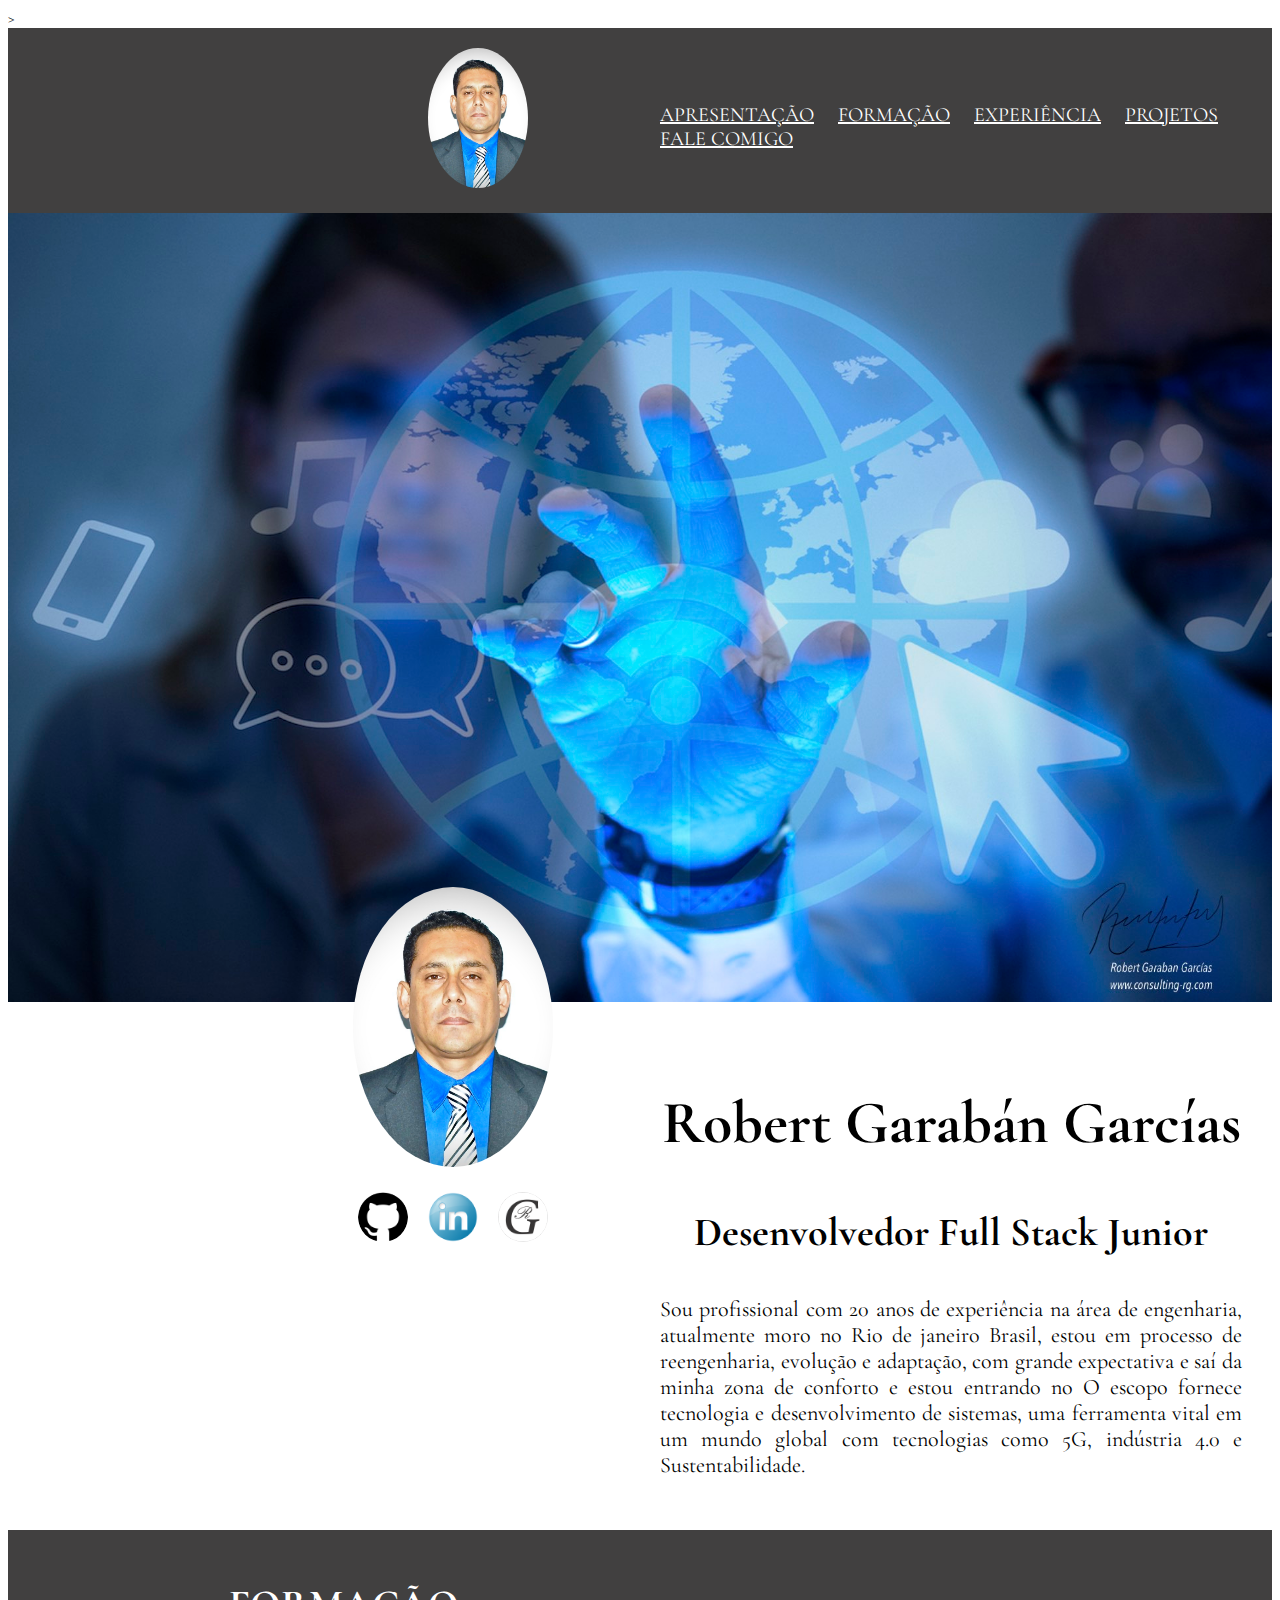
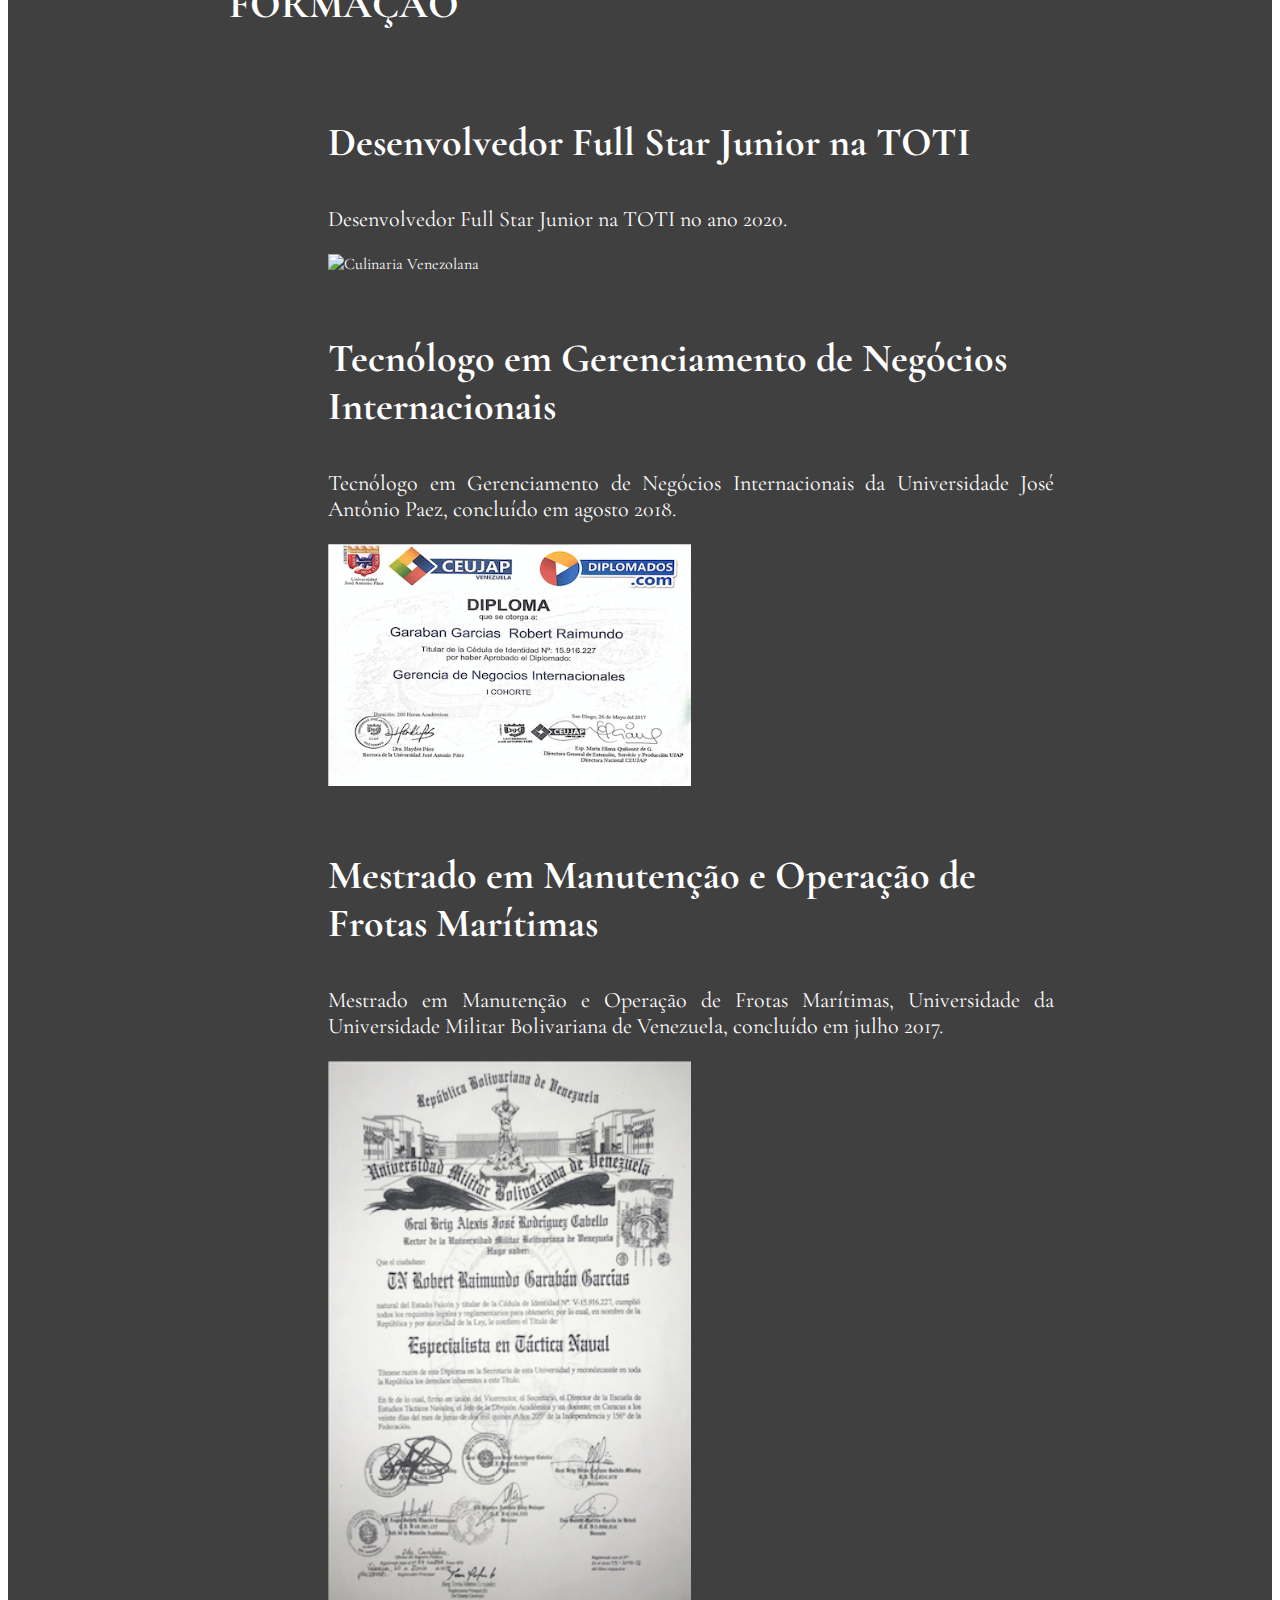
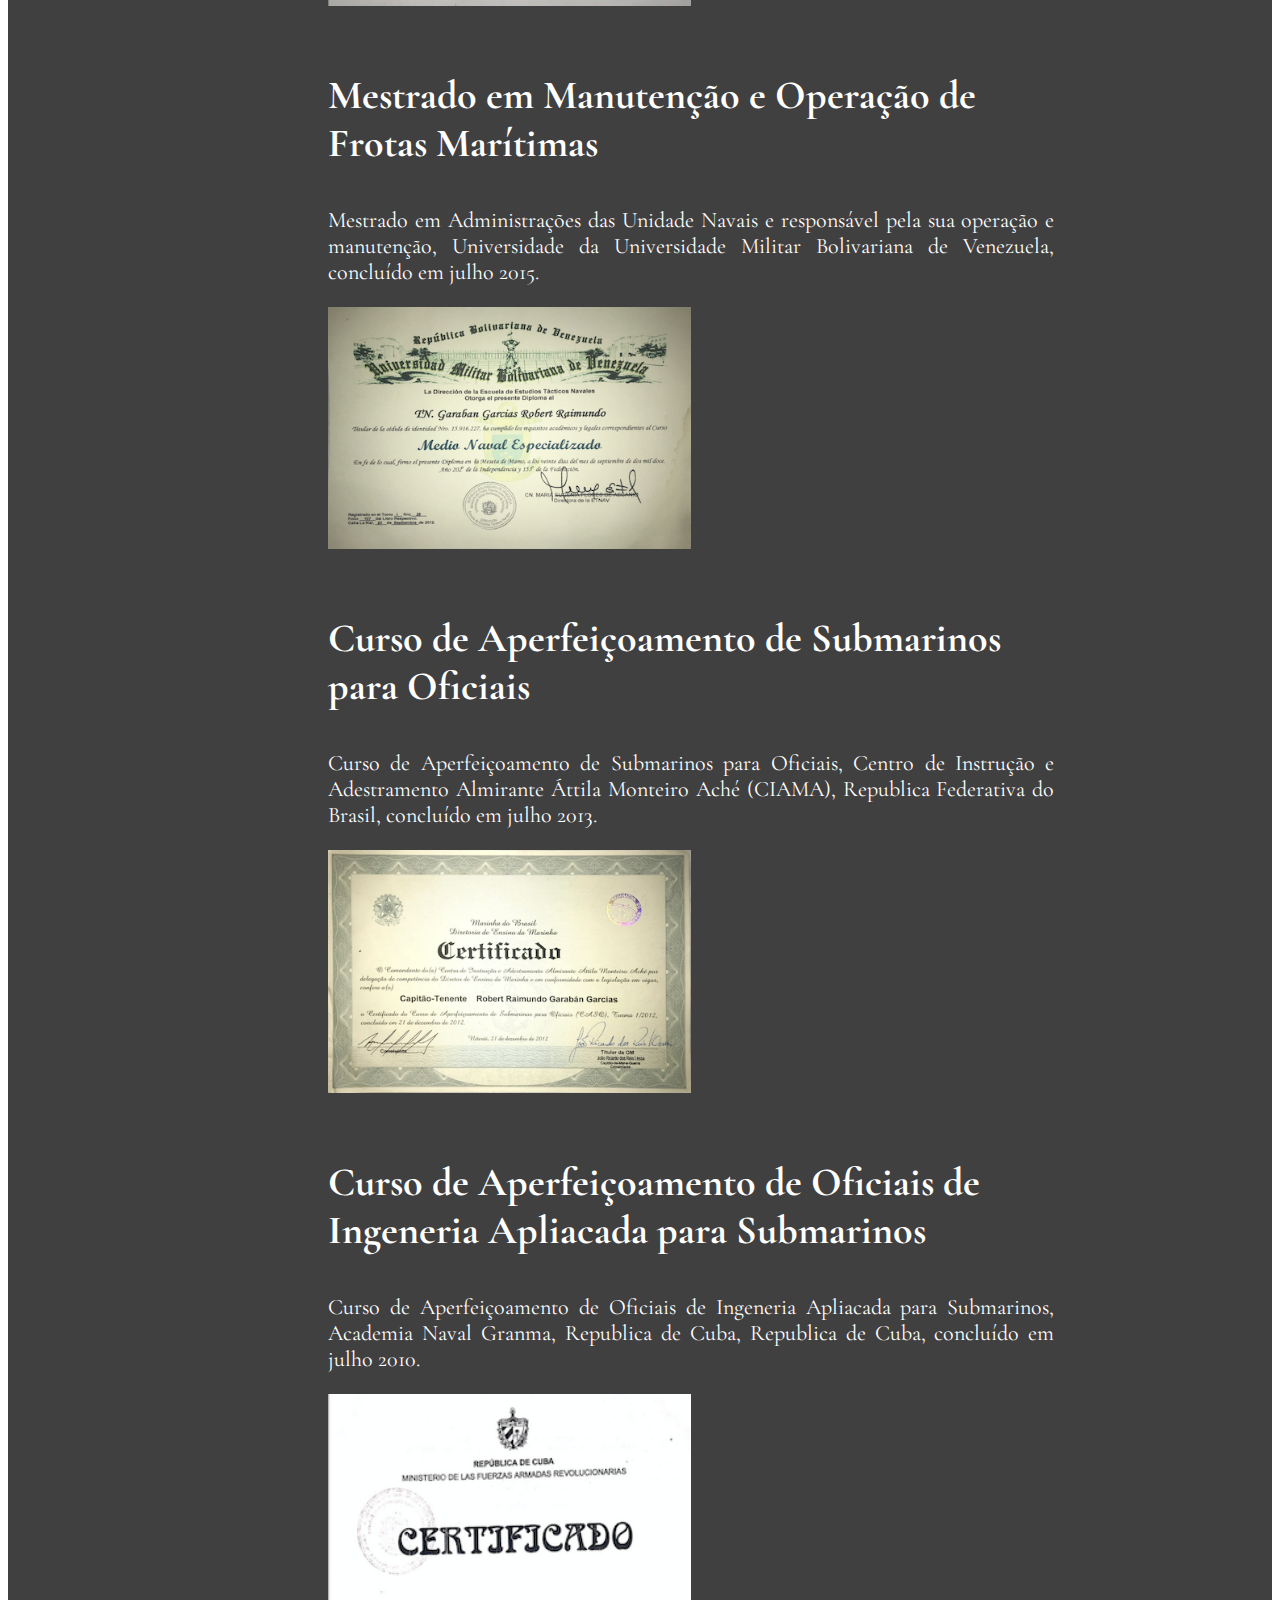
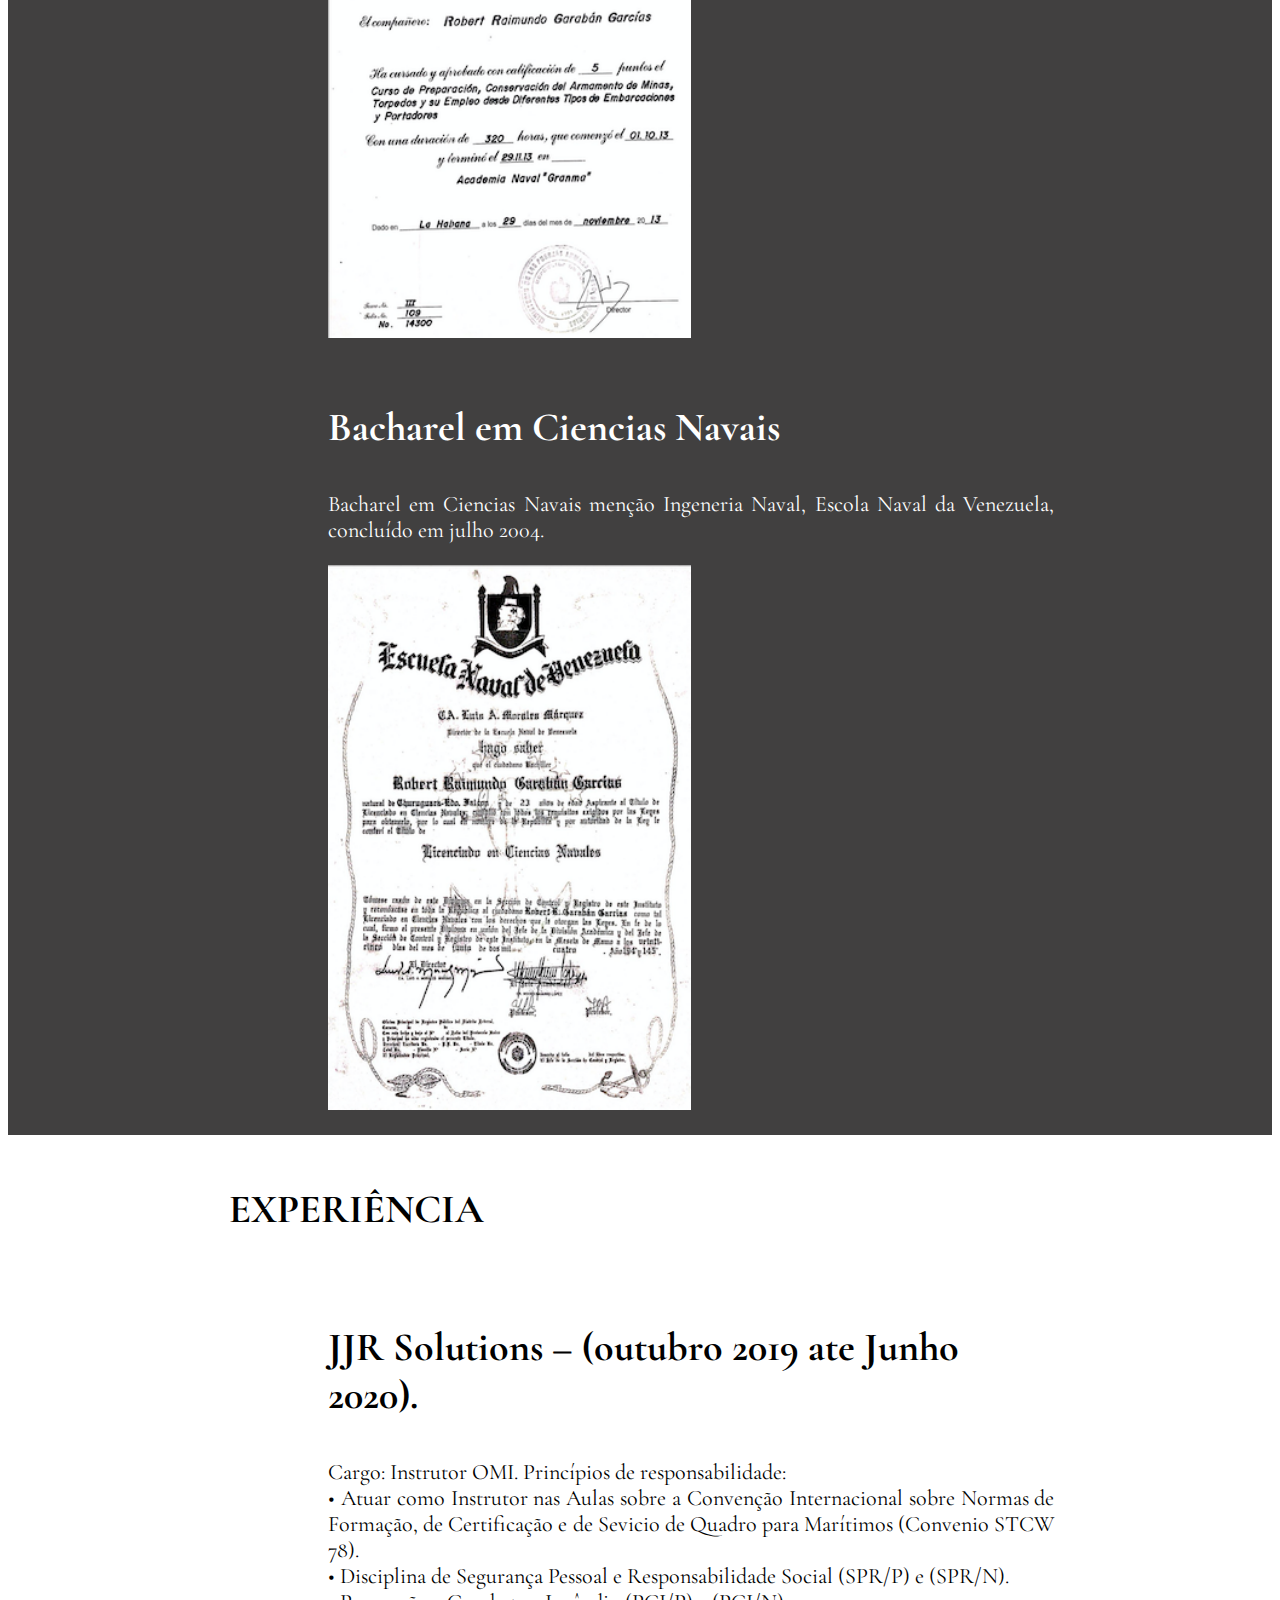
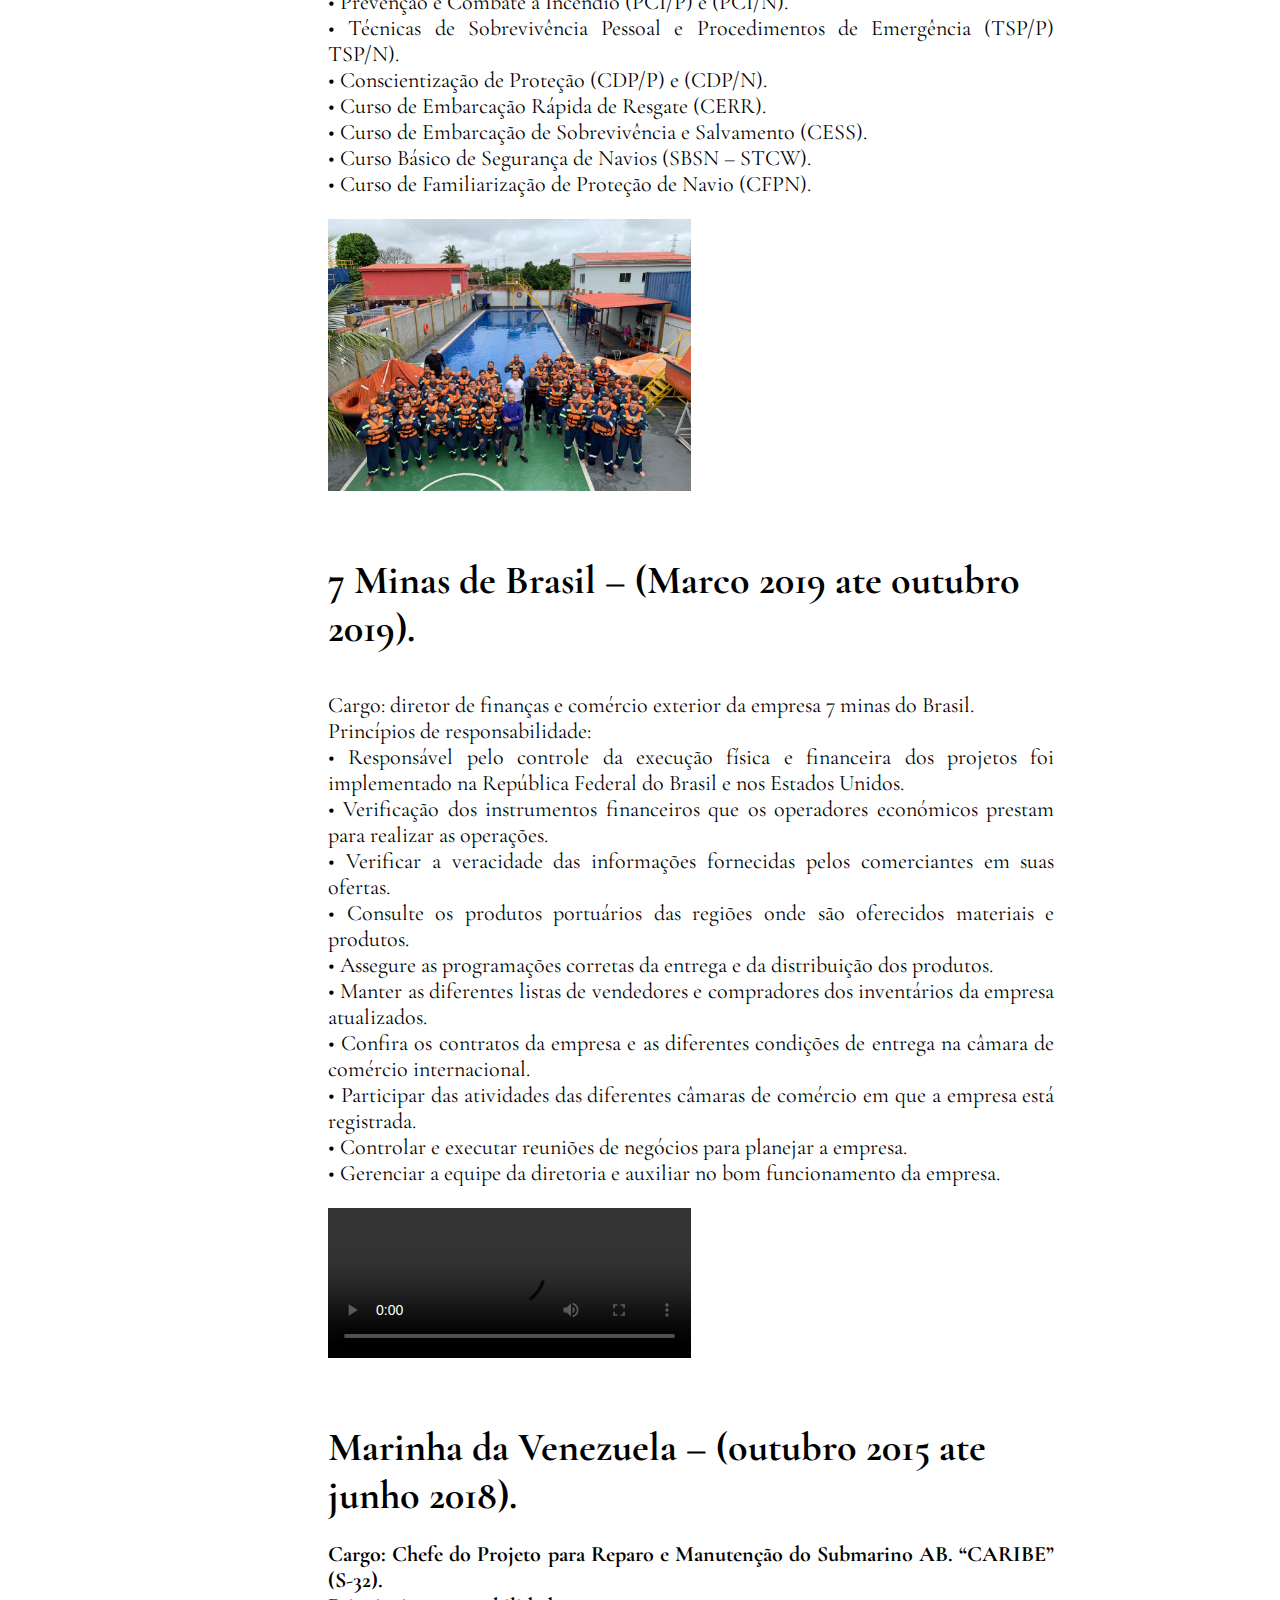
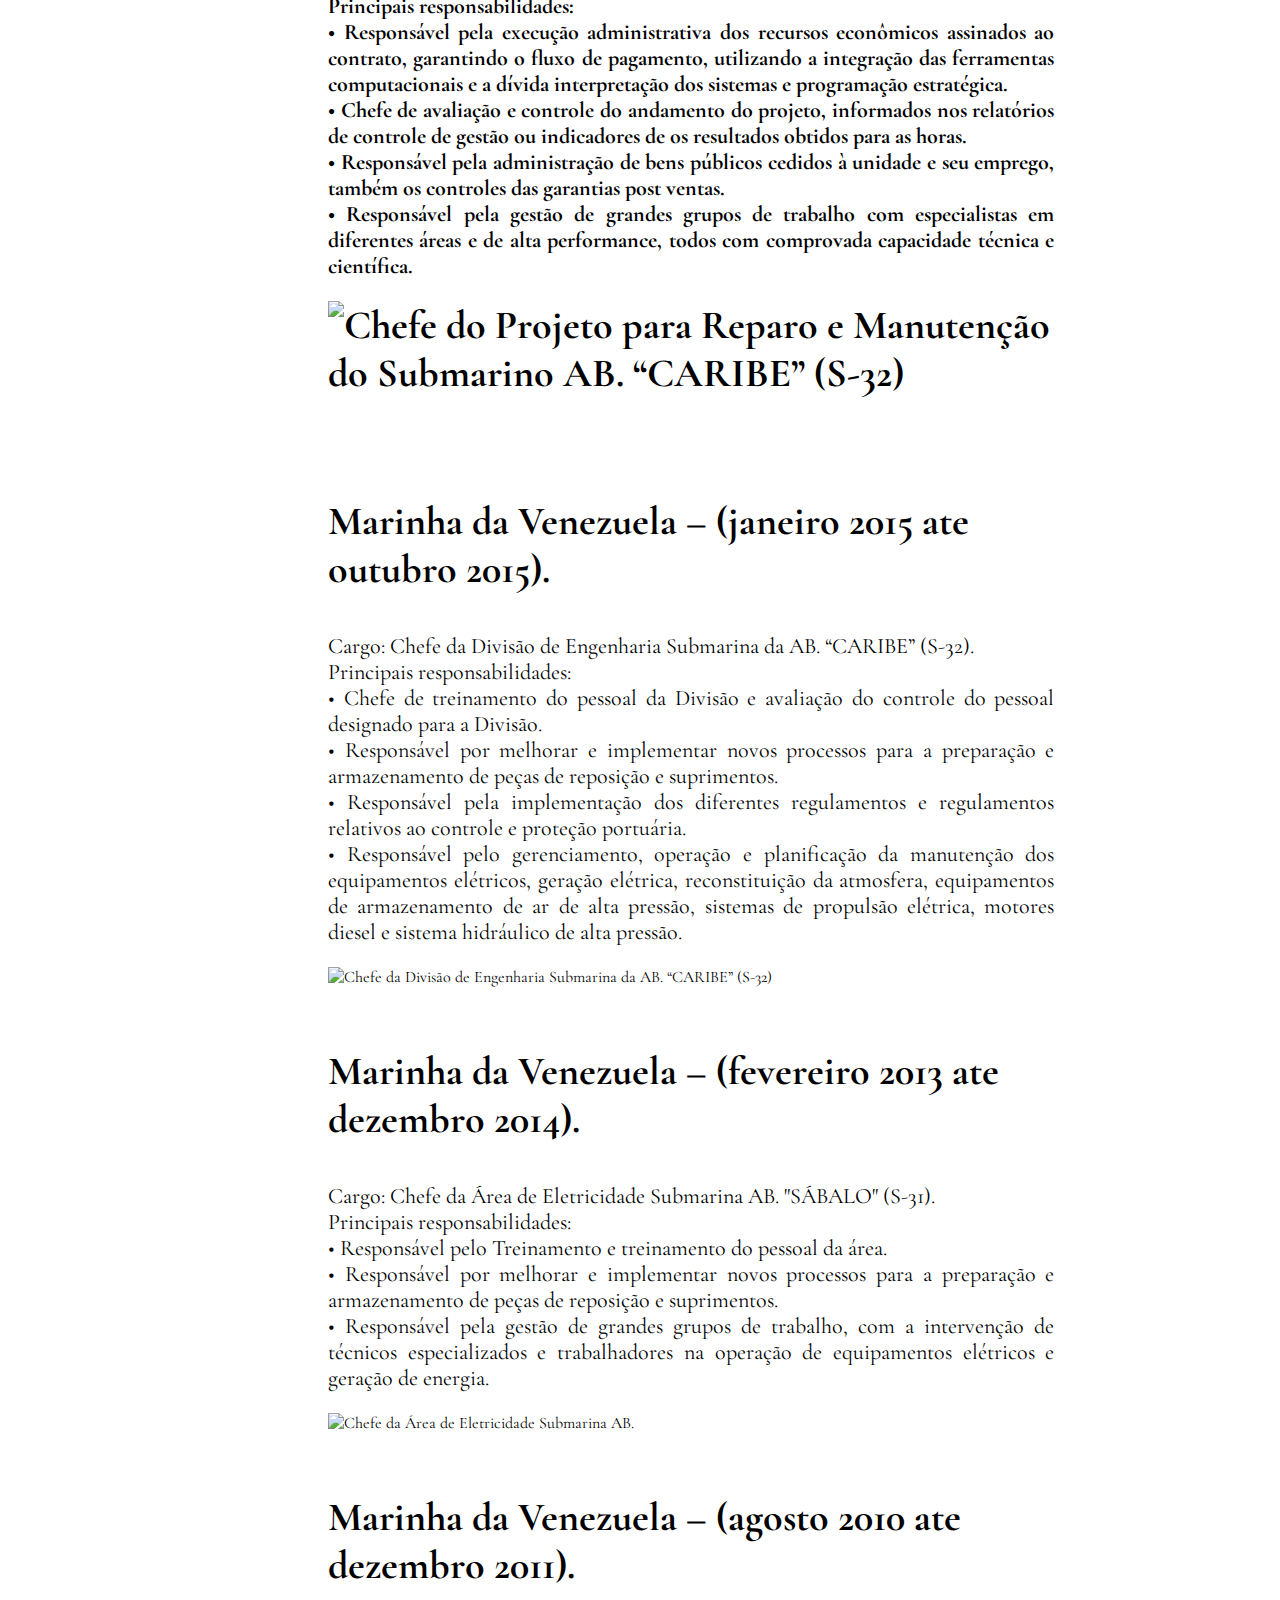
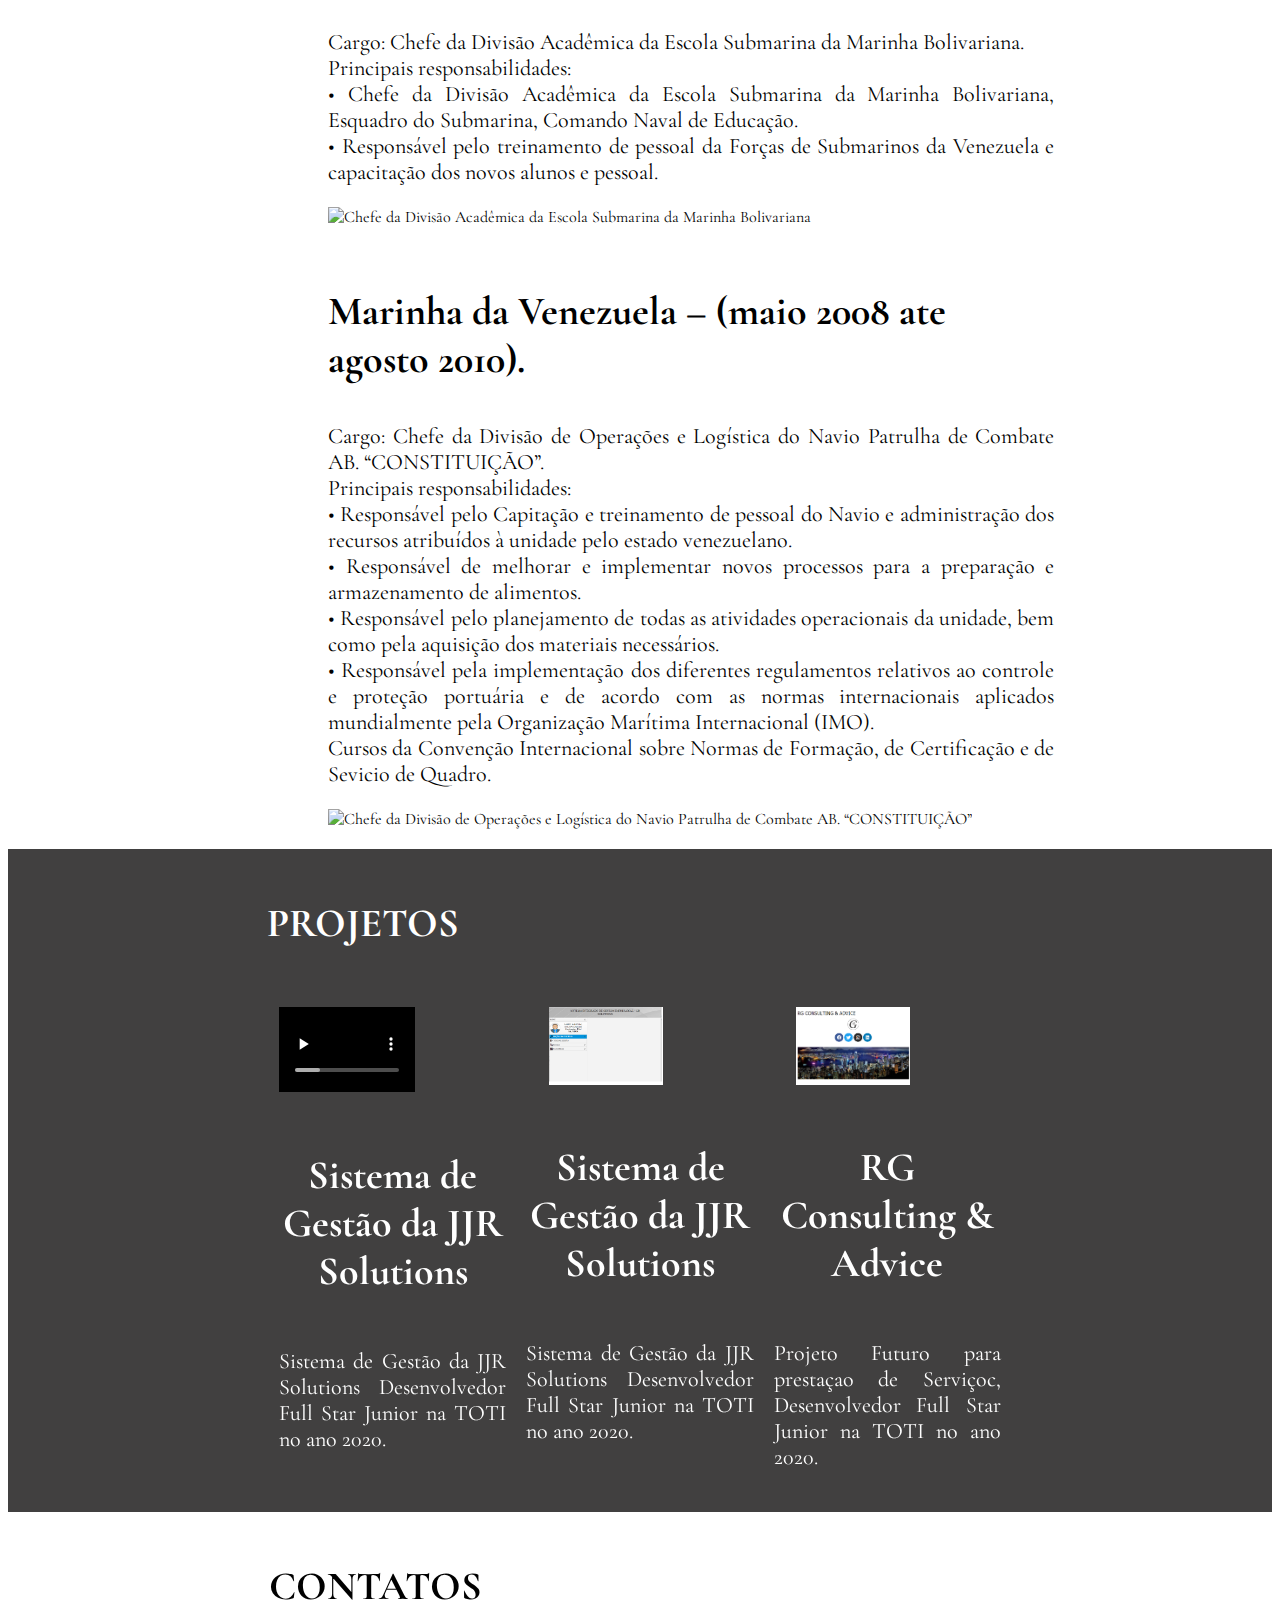
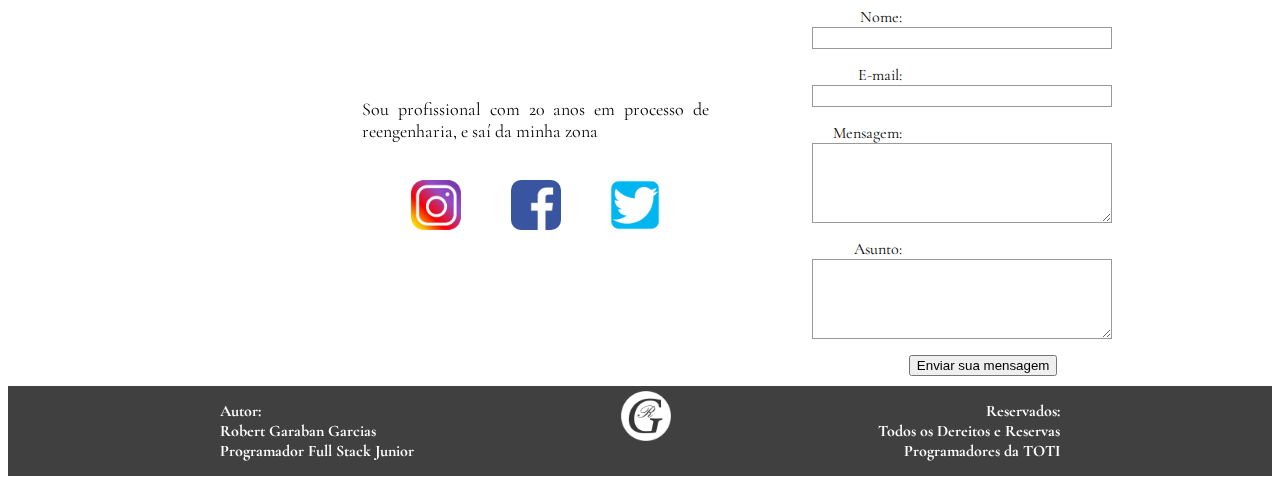
==== index.html @ c630024c "Update and rename README.md to index.html" ====
<!DOCTYPE html>
<html lang="pt-br">
    <head>
        <title> Robert Garaban Garcias</title>
        <link rel="stylesheet"; href="style.css" />
        <meta charset="utf-8">
        <meta name="viewport" content="width=divice-width, initial-scale=1.0">
        <link href="https://fonts.googleapis.com/css2?family=Cormorant+Garamond:ital,wght@0,300;0,400;0,500;0,600;0,700;1,300;1,400;1,500;1,600;1,700&display=swap" rel="stylesheet">>
        
    </head>
    <body>
        <header>
           
            <div class="header">

                <img src="robert.JPEG" title="Robert Garaban Garcias">               
            
            </div>
            
            <div class="hnav">
                <nav>
                <a href="1" class="Activa" > APRESENTAÇÃO</a>
                <a href="2" class="Activa"> FORMAÇÃO</a>
                <a href="2" class="Activa"> EXPERIÊNCIA</a>
                <a href="2" class="Activa"> PROJETOS</a>
                <a href="2" class="Activa"> FALE COMIGO</a>
                </div>

            </nav>   
            </div>
            
        </header>
        <header1 class="img">
            
            <img src="Head-RG.JPEG" title="Robert Garaban Garcias" >
            
        </header1>

        <div class='APRESENTAÇÃO'>

            <article class="ladoizquierdo">
                               
                <div class="fotorobert">

                    <img src="robert.JPEG" title="Robert Garaban Garcias" >

                </div>
                <div class="redest">

                    <img class="Git" src="GitHub.png" title="GitHub" >
                    <img class="Link" src="Linkedin.png" title="Linkedin" >
                    <img class="Consulting" src="Consultin-rg.png" title="Consulting-rg" >

                </div>
            
            </article>
            <article class="ladoderecho">
                               
                <div class="textoCV">
                    <h2> Robert Garabán Garcías </h2>
                    <h3> Desenvolvedor Full Stack Junior </h3>
                    <p>
                        Sou profissional com 20 anos de experiência na área de engenharia, atualmente moro no Rio de janeiro Brasil, estou 
                        em processo de reengenharia, evolução e adaptação, com grande expectativa e saí da minha zona de conforto e estou 
                        entrando no O escopo fornece tecnologia e desenvolvimento de sistemas, uma ferramenta vital em um mundo global com 
                        tecnologias como 5G, indústria 4.0 e Sustentabilidade.
                    </p>
                </div>
            
            </article>
            
        </div>

        <div class='FORMAÇÃO'>

            <h3 class="formacao111"> FORMAÇÃO </h3>
            
                <div class="for1">
                
                    <h3 class="formacao1"> Desenvolvedor Full Star Junior na TOTI </h3>
                    
                        <p class="formacao11">
                            Desenvolvedor Full Star Junior na TOTI no ano 2020.
                        </p>
                        
                        <img src="velezuelan-foot.jpg" title="Culinaria Venezolana" >
                
                </div>
                <div class="for1">
                
                    <h3 class="formacao1"> Tecnólogo em Gerenciamento de Negócios Internacionais </h3>
                    
                        <p class="formacao11">
                            Tecnólogo em Gerenciamento de Negócios Internacionais da Universidade José Antônio Paez, concluído em
                            agosto 2018.
                        </p>
                        
                        <img src="4robertgaraban.png" title="Culinaria Venezolana" >
                
                </div>
                <div class="for1">
                
                    <h3 class="formacao1"> Mestrado em Manutenção e Operação de Frotas Marítimas </h3>
                    
                        <p class="formacao11">
                            Mestrado em Manutenção e Operação de Frotas Marítimas, Universidade da Universidade Militar Bolivariana de
                            Venezuela, concluído em julho 2017.
                        </p>
                        
                        <img src="2robertgaraban.png" title="Culinaria Venezolana" >
                
                </div>
                <div class="for1">
                
                    <h3 class="formacao1"> Mestrado em Manutenção e Operação de Frotas Marítimas </h3>
                    
                        <p class="formacao11">
                            Mestrado em Administrações das Unidade Navais e responsável pela sua operação e manutenção, Universidade da
                             Universidade Militar Bolivariana de Venezuela, concluído em julho 2015.
                        </p>
                        
                        <img src="5robertgaraban.png" title="Culinaria Venezolana" >
                
                </div>
                <div class="for1">
                
                    <h3 class="formacao1"> Curso de Aperfeiçoamento de Submarinos para Oficiais </h3>
                    
                        <p class="formacao11">
                            Curso de Aperfeiçoamento de Submarinos para Oficiais, Centro de Instrução e Adestramento Almirante Áttila 
                            Monteiro Aché (CIAMA), Republica Federativa do Brasil, concluído em julho 2013.
                        </p>
                        
                        <img src="3robertgaraban.png" title="Culinaria Venezolana" >
                
                </div>
                <div class="for1">
                
                    <h3 class="formacao1"> Curso de Aperfeiçoamento de Oficiais de Ingeneria Apliacada para Submarinos </h3>
                    
                        <p class="formacao11">
                            Curso de Aperfeiçoamento de Oficiais de Ingeneria Apliacada para Submarinos, Academia Naval Granma, Republica de Cuba,
                             Republica de Cuba, concluído em julho 2010.
                        </p>
                        
                        <img src="6robertgaraban.png" title="Culinaria Venezolana" >
                
                </div>
                <div class="for1">
                
                    <h3 class="formacao1"> Bacharel em Ciencias Navais </h3>
                    
                        <p class="formacao11">
                            Bacharel em Ciencias Navais menção Ingeneria Naval, Escola Naval da Venezuela, concluído em julho 2004.
                        </p>
                        
                        <img src="1robertgaraban.png" title="Culinaria Venezolana" >
                
                </div>
            
            
        </div>    
            

        <div class='EXPERIÊNCIA'>

            <h3 class="EXPERIÊNCIA111"> EXPERIÊNCIA </h3>
            
                <div class="EXPERIÊNCIA-1">
                
                    <h3 class="EXPERIÊNCIA-110"> JJR Solutions – (outubro 2019 ate Junho 2020). </h3>
                    
                        <p class="EXPERIÊNCIA-120">
                            Cargo: Instrutor OMI.
                            Princípios de responsabilidade:<br>
                            • Atuar como Instrutor nas Aulas sobre a Convenção Internacional sobre Normas de Formação, de Certificação e de 
                            Sevicio de Quadro para Marítimos (Convenio STCW 78).<br>
                            • Disciplina de Segurança Pessoal e Responsabilidade Social (SPR/P) e (SPR/N).<br>
                            • Prevenção e Combate a Incêndio (PCI/P) e (PCI/N).<br>
                            • Técnicas de Sobrevivência Pessoal e Procedimentos de Emergência (TSP/P) TSP/N).<br>
                            • Conscientização de Proteção (CDP/P) e (CDP/N).<br>
                            • Curso de Embarcação Rápida de Resgate (CERR).<br>
                            • Curso de Embarcação de Sobrevivência e Salvamento (CESS).<br>
                            • Curso Básico de Segurança de Navios (SBSN – STCW).<br>
                            • Curso de Familiarização de Proteção de Navio (CFPN).<br>
                        </p>
                        
                        <img src="JJR.jpeg" title="JJR Solutions" >

                </div>
                <div class="EXPERIÊNCIA-1">
                
                    <h3 class="EXPERIÊNCIA-110"> 7 Minas de Brasil – (Marco 2019 ate outubro 2019). </h3>
                    
                        <p class="EXPERIÊNCIA-120">
                            Cargo: diretor de finanças e comércio exterior da empresa 7 minas do Brasil.<br>
                            Princípios de responsabilidade:<br>
                            • Responsável pelo controle da execução física e financeira dos projetos foi implementado na República 
                            Federal do Brasil e nos Estados Unidos.<br>
                            • Verificação dos instrumentos financeiros que os operadores económicos prestam para realizar as operações.<br>
                            • Verificar a veracidade das informações fornecidas pelos comerciantes em suas ofertas.<br>
                            • Consulte os produtos portuários das regiões onde são oferecidos materiais e produtos.<br>
                            • Assegure as programações corretas da entrega e da distribuição dos produtos.<br>
                            • Manter as diferentes listas de vendedores e compradores dos inventários da empresa atualizados.<br>
                            • Confira os contratos da empresa e as diferentes condições de entrega na câmara de comércio internacional.<br>
                            • Participar das atividades das diferentes câmaras de comércio em que a empresa está registrada.<br>
                            • Controlar e executar reuniões de negócios para planejar a empresa.<br>
                            • Gerenciar a equipe da diretoria e auxiliar no bom funcionamento da empresa.<br>
                        </p>
                        
                        <th>
                            <video controls width="50%" height="50%" >
                            <source src="7mines.mp4" type="video/mp4">
                            </video>
                        </th>
                
                </div>
                <div class="EXPERIÊNCIA-1">
                
                    <h3 class="EXPERIÊNCIA-110"> Marinha da Venezuela – (outubro 2015 ate junho 2018). <br>
                    
                        <p class="EXPERIÊNCIA-120">
                            Cargo: Chefe do Projeto para Reparo e Manutenção do Submarino AB. “CARIBE” (S-32).<br>
                            Principais responsabilidades:<br>
                            • Responsável pela execução administrativa dos recursos econômicos assinados ao contrato, garantindo o
                            fluxo de pagamento, utilizando a integração das ferramentas computacionais e a dívida interpretação dos 
                            sistemas e programação estratégica.<br>
                            • Chefe de avaliação e controle do andamento do projeto, informados nos relatórios de controle de gestão 
                            ou indicadores de os resultados obtidos para as horas.<br>
                            • Responsável pela administração de bens públicos cedidos à unidade e seu emprego, também os controles das 
                            garantias post ventas.<br>
                            • Responsável pela gestão de grandes grupos de trabalho com especialistas em diferentes áreas e de alta 
                            performance, todos com comprovada capacidade técnica e científica.<br>
                        </p>
                        
                        <img src="IMG_7186.jpg" title="Chefe do Projeto para Reparo e Manutenção do Submarino AB. “CARIBE” (S-32)" >
                
                </div>
                <div class="EXPERIÊNCIA-1">
                
                    <h3 class="EXPERIÊNCIA-110"> Marinha da Venezuela – (janeiro 2015 ate outubro 2015). </h3>
                    
                        <p class="EXPERIÊNCIA-120">
                            Cargo: Chefe da Divisão de Engenharia Submarina da AB. “CARIBE” (S-32).<br>
                            Principais responsabilidades:<br>
                            • Chefe de treinamento do pessoal da Divisão e avaliação do controle do pessoal designado para a Divisão.<br>
                            • Responsável por melhorar e implementar novos processos para a preparação e armazenamento de peças de
                            reposição e suprimentos.<br>
                            • Responsável pela implementação dos diferentes regulamentos e regulamentos relativos ao controle e proteção
                            portuária.<br>
                            • Responsável pelo gerenciamento, operação e planificação da manutenção dos equipamentos elétricos, geração
                            elétrica, reconstituição da atmosfera, equipamentos de armazenamento de ar de alta pressão, sistemas de
                            propulsão elétrica, motores diesel e sistema hidráulico de alta pressão.<br>
                        </p>
                        
                        <img src="IMG_0229.jpg" title="Chefe da Divisão de Engenharia Submarina da AB. “CARIBE” (S-32)" >
                
                </div>
                <div class="EXPERIÊNCIA-1">
                
                    <h3 class="EXPERIÊNCIA-110">  Marinha da Venezuela – (fevereiro 2013 ate dezembro 2014). </h3>
                    
                        <p class="EXPERIÊNCIA-120">  
                        Cargo: Chefe da Área de Eletricidade Submarina AB. "SÁBALO" (S-31).<br>
                        Principais responsabilidades:<br>
                        • Responsável pelo Treinamento e treinamento do pessoal da área.<br>
                        • Responsável por melhorar e implementar novos processos para a preparação e armazenamento de peças de
                        reposição e suprimentos.<br>
                        • Responsável pela gestão de grandes grupos de trabalho, com a intervenção de técnicos especializados e
                        trabalhadores na operação de equipamentos elétricos e geração de energia.<br>
                        </p>
                        
                        <img src="IMG_2317.jpg" title="Chefe da Área de Eletricidade Submarina AB. "SÁBALO" (S-31)" >
                
                </div>
                <div class="EXPERIÊNCIA-1">
                
                    <h3 class="EXPERIÊNCIA-110">  Marinha da Venezuela – (agosto 2010 ate dezembro 2011). </h3>
                    
                        <p class="EXPERIÊNCIA-120">  
                            Cargo: Chefe da Divisão Acadêmica da Escola Submarina da Marinha Bolivariana.<br>
                            Principais responsabilidades:<br>
                            • Chefe da Divisão Acadêmica da Escola Submarina da Marinha Bolivariana, Esquadro do Submarina, Comando
                            Naval de Educação.<br>
                            • Responsável pelo treinamento de pessoal da Forças de Submarinos da Venezuela e capacitação dos novos
                            alunos e pessoal.<br>
                        </p>
                        
                        <img src="IMG_7611.jpg" title="Chefe da Divisão Acadêmica da Escola Submarina da Marinha Bolivariana" >
                
                </div>
                <div class="EXPERIÊNCIA-1">
                
                    <h3 class="EXPERIÊNCIA-110">  Marinha da Venezuela – (maio 2008 ate agosto 2010). </h3>
                    
                        <p class="EXPERIÊNCIA-120">  
                            Cargo: Chefe da Divisão de Operações e Logística do Navio Patrulha de Combate AB. “CONSTITUIÇÃO”.<br>
                            Principais responsabilidades:<br>
                            • Responsável pelo Capitação e treinamento de pessoal do Navio e administração dos recursos atribuídos à
                            unidade pelo estado venezuelano.<br>
                            • Responsável de melhorar e implementar novos processos para a preparação e armazenamento de alimentos.<br>
                            • Responsável pelo planejamento de todas as atividades operacionais da unidade, bem como pela aquisição dos
                            materiais necessários.<br>
                            • Responsável pela implementação dos diferentes regulamentos relativos ao controle e proteção portuária e de
                            acordo com as normas internacionais aplicados mundialmente pela Organização Marítima Internacional (IMO).<br>
                            Cursos da Convenção Internacional sobre Normas de Formação, de Certificação e de Sevicio de Quadro.<br>
                        </p>
                        
                        <img src="PHOT0102.jpg" title="Chefe da Divisão de Operações e Logística do Navio Patrulha de Combate AB. “CONSTITUIÇÃO”" >
                
                </div>
        </div>
                
        <div class="PROJETOS">

                <div class="tituloPROJETOS">

                    <h3 class="PROJETOS111"> PROJETOS </h3>

                </div>
                    
                <div class="agrupamentopPROJETOS">

                    <div class="PROJETOS1">
                        
                        <th>
                            <video controls width="60%" height="60%" >
                            <source src="1-Aula Inicial.mp4" type="video/mp4">
                            </video>
                        </th>

                        <h4 class="PROJETOS101"> Sistema de Gestão da JJR Solutions </h4>
                            
                            <p class="PROJETOS211">
                                Sistema de Gestão da JJR Solutions Desenvolvedor Full Star Junior na TOTI no ano 2020.
                            </p>
                                
                        
                        
                
                    </div>

                    <div class="PROJETOS1">
                        
                        <img src="SistemaJJR.png" title="Sistema de Gestão da JJR Solutions" >

                        <h4 class="PROJETOS101"> Sistema de Gestão da JJR Solutions </h4>
                            
                            <p class="PROJETOS211">
                                Sistema de Gestão da JJR Solutions Desenvolvedor Full Star Junior na TOTI no ano 2020.
                            </p>
                                
                        
                        
                
                    </div>

                    <div class="PROJETOS1">
                        
                        <img src="Consultin-rg1.png" title="RG Consulting & Advice" >

                        <h4 class="PROJETOS101"> RG Consulting & Advice </h4>
                            
                            <p class="PROJETOS211">
                                Projeto Futuro para prestaçao de Serviçoc, Desenvolvedor Full Star Junior na TOTI no ano 2020.
                            </p>
                                
                        
                        
                
                    </div>
                    
                </div>

        </div>

        <div class="CONTATO">
            
            <div class="CONTATOS1titulo">

                <h3 class="CONTATOS111"> CONTATOS </h3>

            </div>    
                       
            <div class="CONTATOS2conteido"></div>
            
                <div class="ladoizquierdocontato">
        
                    <div>
                        <p>
                        Sou profissional com 20 anos 
                        em processo de reengenharia,  
                        e saí da minha zona
                        </p>
                    </div>
                    <div>
                        <img class="Git" src="logo-instagram.png" title="Instegram" >
                        <img class="Link" src="Facebook.png" title="Facebook" >
                        <img class="Consulting" src="Twitter-logo.png" title="Twitter" >
                    </div>
        
                </div>
                    
                <div class="ladodereitoCONTATO">

                    <form action="/pagina-processa-dados-do-form" method="post">
                        <div>
                            <label for="name">Nome:</label>
                            <input type="text" id="name" />
                        </div>
                        <div>
                            <label for="mail">E-mail:</label>
                            <input type="email" id="mail" />
                        </div>
                        <div>
                            <label for="msg">Mensagem:</label>
                            <textarea id="msg"></textarea>
                        </div>                        <div>
                            <label for="msg">Asunto:</label>
                            <textarea id="msg"></textarea>
                        </div>
                        <div class="button">
                            <button type="submit">Enviar sua mensagem</button>
                        </div>
                    </form>
                </div>
                       
            </div>

        </div>
        
        <footer>
            
            <div>
                <p class="autor">
                Autor:<br>
                Robert Garaban Garcias<br>
                Programador Full Stack Junior
                </p>
            
            </div>
            <div>
                            
                <img src="Consultin-rg.png" title="Nosso Futuro" width="50" alt="logo">
            
            </div>
            <div>
                
                <p class="datos">
                Reservados:<br>
                Todos os Dereitos e Reservas<br>
                Programadores da TOTI
                </p>

            </div>
                   
        </footer>

    </body>

</html>
---- style.css ----
*{
	box-sizing: border-box;
	}
	
	body {
		font-family: 'Cormorant Garamond', serif;
	}
		
		/* Contralador del Header completo */
		header {
			width: 100%;
			height: 50%;
			padding: 10px;
			background: rgb(65, 64, 64);
			display: flex;
			flex-direction: row;
			flex-wrap: wrap;
			justify-content: space-evenly;
			align-content: stretch;
			}

			/* Controlador de la Div. de la Imagen Item 1 */
			.header{
				width: 50%;
				height: 25%;
				padding: 10px;
				background: rgb(65, 64, 64);
				flex-grow: 1;
				align-items: flex-start;

			}
					/* Foto del header Item 1 */
				.header img{
					width: 100px;
					height: 100%;
					padding: 0px;
					border-radius: 50%;
					margin-left: 400px;
				
				}

				/* Controlador del Menu Item 2 */
			.hnav{
				width: 50%;
				height: 25%;
				padding: 10px;
				background: rgb(65, 64, 64);

			}

					/* Controlador del Menu como un todo */
				.hnav nav{
					padding: 0%;
					flex-grow: 1;
					margin-top: 55px;
				}	

						/* Elementos del Items 2 */
					.Activa{
						padding: 10px;
						color: white;
						font-size: 20px;
						align-self: center;
					}	
			/* contenedor de la imagen principal header1*/
		.img {
			width: 100%;
			height: 100%;
			padding: 0px;
		}			
				/* imagen principal header1 con 100% del tamano*/
			.img img{
				width: 100%;
				height: 100%;
				padding: 0px;
			}	

		/* contenedor principal de las parte de presentacion / Imagenes / logos de redes sociales / presentacion*/	
	.APRESENTAÇÃO {
		width: 100%;
		height: 50%;
		padding: 10px;
		background:white;
		display: flex;
		flex-direction: row;
		flex-wrap: wrap;
		justify-content: space-evenly;
		align-content: stretch;
		}

			/* Div de las Foto de Presentacion y Redes Sociales */
		.ladoizquierdo {
			width: 50%;
			height: 25%;
			padding: 10px;
			display: flex;
			flex-direction: column;
			flex-wrap: wrap;
			justify-content: space-evenly;
			align-content: stretch;
			
			}
		
				/* Div de las Foto de Presentacion y Redes Sociales */
			.fotorobert{
				width: 50%;
				height: 25%;
				padding: 10px;
				flex-grow: 1;
				align-items: flex-start;
				margin-left: 300px;
			}
			
					/* Controladores de la imagen de la presentacion */
				.fotorobert img{
					width: 200px;
					height: 100%;
					padding: 0px;
					border-radius: 50%;
					margin-left: 15px;
					margin-top: -150px;
				}
	
				/* Controladores de la div de los logos de la presentacion */
			.redest{
				width: 50%;
				height: 25%;
				padding: 10px;
				background: white;
				display: flex;
				flex-grow: 1;
				align-items: flex-start;
				margin-left: 300px
			}
		
					/* Div de la logos redes */
				.redest img{
					width: 50px;
					height: 100%;
					padding: 0px;
					border-radius: 50%;
					justify-content: center;
					margin-left: 20px;
				}

		
			/* Descripcion de la presentacion */
		.ladoderecho{
			width: 50%;
			height: 50%;
			padding: 10px;
			flex-grow: 1;
			align-items: flex-start;
		}
				/* Discripcion de la presentacion */
			.textoCV{
				width: 100%;
				height: 100%;
				padding: 10px;
				flex-grow: 1;
				align-items: flex-start;


			}
					/* Segundo titulo nombre */
				.textoCV h2{
					color: black;
					font-size: 60px;
					text-align: center;
				}

				h2{
					color: black;
					font-size: 60px;
					text-align: center;
				}

					/* Segundo titulo o ocupacion */
				.textoCV h3{
					color: black;
					font-size: 40px;
					text-align: center;
				}

				h3{
					color: black;
					font-size: 40px;
					text-align: center;
				}

				h4{
					color: black;
					font-size: 30px;
					text-align: center;
				}
				
					/* Descripcion de la vida profesional */
				.textoCV p{
					color: black;
					font-size: 22px;
					text-align: justify;
				}

				p{
					color: black;
					font-size: 22px;
					text-align: justify;
				}
		
	.FORMAÇÃO{
		width: 100%;
		height: 100%;
		padding: 10px;
		background: rgb(65, 64, 64);
		display: flex;
		flex-direction: column;
		flex-wrap: wrap;
		justify-content: space-evenly;
		align-content: stretch;
		}

		.for1{
			width: 60%;
			height: 100%;
			padding: 10px;
			flex-grow: 1;
			align-items: flex-start;
			margin-left: 300px;
			margin-right: 200px;
			text-align: left;
			color: white;
		}

		.formacao111{
			color: white;
			font-size: 40px;
			text-align: left;
			margin-left: 17%;
		}
		
		.formacao1{
			color: white;
			font-size: 40px;
			text-align: left;
		}

		.formacao11{
			color: white;
			font-size: 22px;
			text-align: justify;
		}

		.for1 img{
			width: 50%;
			height: auto;
			padding: 0px;
			border-radius: 0%;
			justify-content: center;
			vertical-align: center;

		}

	.EXPERIÊNCIA{
		width: 100%;
		height: 100%;
		padding: 10px;
		background: white;
		display: flex;
		flex-direction: column;
		flex-wrap: wrap;
		justify-content: space-evenly;
		align-content: stretch;
	}
	
		.EXPERIÊNCIA-1{
			width: 60%;
			height: 100%;
			padding: 10px;
			flex-grow: 1;
			align-items: flex-start;
			margin-left: 300px;
			margin-right: 200px;
			text-align: left;
			color: black;
		}
	
		.EXPERIÊNCIA111{
			color: black;
			font-size: 40px;
			text-align: left;
			margin-left: 17%;
		}
			
		.EXPERIÊNCIA-110{
			color: black;
			font-size: 40px;
			text-align: left;
		}
	
		.EXPERIÊNCIA-120{
			color: black;
			font-size: 22px;
			text-align: justify;
		}	
		.EXPERIÊNCIA-1 img{
			width: 50%;
			height: auto;
			padding: 0px;
			border-radius: 0%;
			justify-content: center;
			vertical-align: center;

		}

	.PROJETOS{
		width: 100%;
		height: 100%;
		padding: 5px;
		background: rgb(65, 64, 64);
		display: flex;
		flex-direction: column;
		flex-wrap: wrap;
		justify-content: space-evenly;
		align-content: stretch;
	}
	
		.tituloPROJETOS{
			width: 100%;
			height: 20%;
			padding: 5px;
			background: rgb(65, 64, 64);
		}
			.PROJETOS111{
				color: white;
				font-size: 40px;
				text-align: left;
				margin-left: 20%;
			}

		.agrupamentopPROJETOS{
			width: 60%;
			height: 80%;
			padding: 5px;
			background: rgb(65, 64, 64);
			display: flex;
			flex-direction: row;
			flex-wrap: wrap;
			justify-content: space-evenly;
			vertical-align: center;
			align-content: center;
			margin-left: 20%;
		}
			.PROJETOS1{
				width: 20%;
				height: 100%;
				padding: 10px;
				flex-grow: 1;
				align-items: flex-start;
				color: white;
				border: rgba(235, 229, 229, 0.911);
			}
		
				.PROJETOS101{
					color: white;
					font-size: 40px;
					text-align: center;
					vertical-align: center;

				}
	
					.PROJETOS211{
						color: white;
						font-size: 22px;
						text-align: justify;
					}

				.PROJETOS1 img{
					width: 50%;
					height: auto;
					padding: 0px;
					border-radius: 0%;
					justify-content: center;
					vertical-align: center;
					margin-left: 10%;
				}

		.CONTATO {
			width: 100%;
			height: 100%;
			padding: 5px;
			background: white;
			display: flex;
			flex-direction: row;
			flex-wrap: wrap;
			justify-content: space-evenly;
			align-content: stretch;
			}
	
				/* Div de las Foto de Presentacion y Redes Sociales */
			.CONTATOS1titulo {
				width: 60%;
				height: 20%;
				padding: 5px;
				background: white;
				
				}
				.CONTATOS111{
					color: black;
					font-size: 40px;
					text-align: left;
					margin-left: 0%;
				}
			
					/* Div Titulo Contacto */
			.CONTATOS2conteido{
				width: 60%;
				height: 80%;
				padding: 5px;
				background: white;
				display: flex;
				flex-direction: row;
				flex-wrap: wrap;
				justify-content: space-evenly;
				margin-left: 0%;
			}
					.ladoizquierdocontato{
						width: 30%;
						height: 100%;
						padding: 5px;
						background: white;
						display: flex;
						flex-direction: column;
						flex-wrap: wrap;
						justify-content: space-evenly;
						margin-left: 20%;

					}
					
						.ladoizquierdocontato p{
							color: black;
							font-size: 18px;
							text-align: justify;
							margin-left: 0%;
						}
						.ladoizquierdocontato div {
							width: 100%;
							height: 100%;
							padding: 10px;
							background: white;
							display: flex;
							flex-direction: row;
							flex-wrap: wrap;
							justify-content: space-evenly;

						}						
						
							.ladoizquierdocontato div img{
								width: 50px;
								height: 100%;
								padding: 0px;
								border-radius: 20%;
								margin-left: 0%;
							}
						
					.ladodereitoCONTATO{
						width: 30%;
						height: 100%;
						padding: 5px;
						background: white;
						margin-top: -5%;
					}	
					form div + div {
						margin-top: 1em;
					}
					label {
					
						display: inline-block;
						width: 90px;
						text-align: right;
					}
					input, textarea {
						
						font: 1em sans-serif;
					
						
						width: 300px;
						-moz-box-sizing: border-box;
						box-sizing: border-box;
					
		
						border: 1px solid #999;
					}
					input:focus, textarea:focus {
					
						border-color: #000;
					}
					textarea {
					
						vertical-align: top;
					
		
						height: 5em;
					
						
						resize: vertical;
					}
					.button {
					
						padding-left: 90px; 
					}
					button {
						
						margin-left: .5em;
					}

	
			
			footer {
				width: 100%;
				height: 100%;
				padding: 5px;
				background: rgb(65, 64, 64);
				display: flex;
				flex-direction: row;
				flex-wrap: wrap;
				justify-content: space-evenly;
				margin-left: 0%;
			}
		
					p.autor {
							color: white;
							font-size: 16px;
							font-weight: bold;
							text-align: left;
							margin: 10px;
							}
		
					footer.img {
							text-align: center;
							margin: 10px;
							}
		
					p.datos {
							color: white;
							font-size: 16px;
							font-weight: bold;
							text-align: right;
							margin: 10px;            
							}
	
	/* Smartphones (portrait e landscape) ----------- */
	@media only screen 
	and (min-device-width : 320px) 
	and (max-device-width : 480px) {
		font-size: 12px;
	}
	/* Smartphones (landscape) ----------- */
	@media only screen 
	and (min-width : 321px) {
		font-size: 12px;
	}
	
	/* Smartphones (portrait) ----------- */
	@media only screen 
	and (max-width : 320px) {
		font-size: 12px;
	}
	
	/* iPads (portrait e landscape) ----------- */
	@media only screen 
	and (min-device-width : 768px) 
	and (max-device-width : 1024px) {
		font-size: 16px;
	}
	
	/* iPads (landscape) ----------- */
	@media only screen 
	and (min-device-width : 768px) 
	and (max-device-width : 1024px) 
	and (orientation : landscape) {
		font-size: 16px;
	}
	
	/* iPads (portrait) ----------- */
	@media only screen 
	and (min-device-width : 768px) 
	and (max-device-width : 1024px) 
	and (orientation : portrait) {
		font-size: 16px;
	}
	
	/* Desktops e laptops ----------- */
	@media only screen 
	and (min-width : 1224px) {
		font-size: 18px;
	}
	
	/* Telas grandes ----------- */
	@media only screen 
	and (min-width : 1824px) {
		font-size: 22px;
	}
	
	/* iPhone 4 ----------- */
	@media
	only screen and (-webkit-min-device-pixel-ratio : 1.5),
	only screen and (min-device-pixel-ratio : 1.5) {
		font-size: 12px;
	}
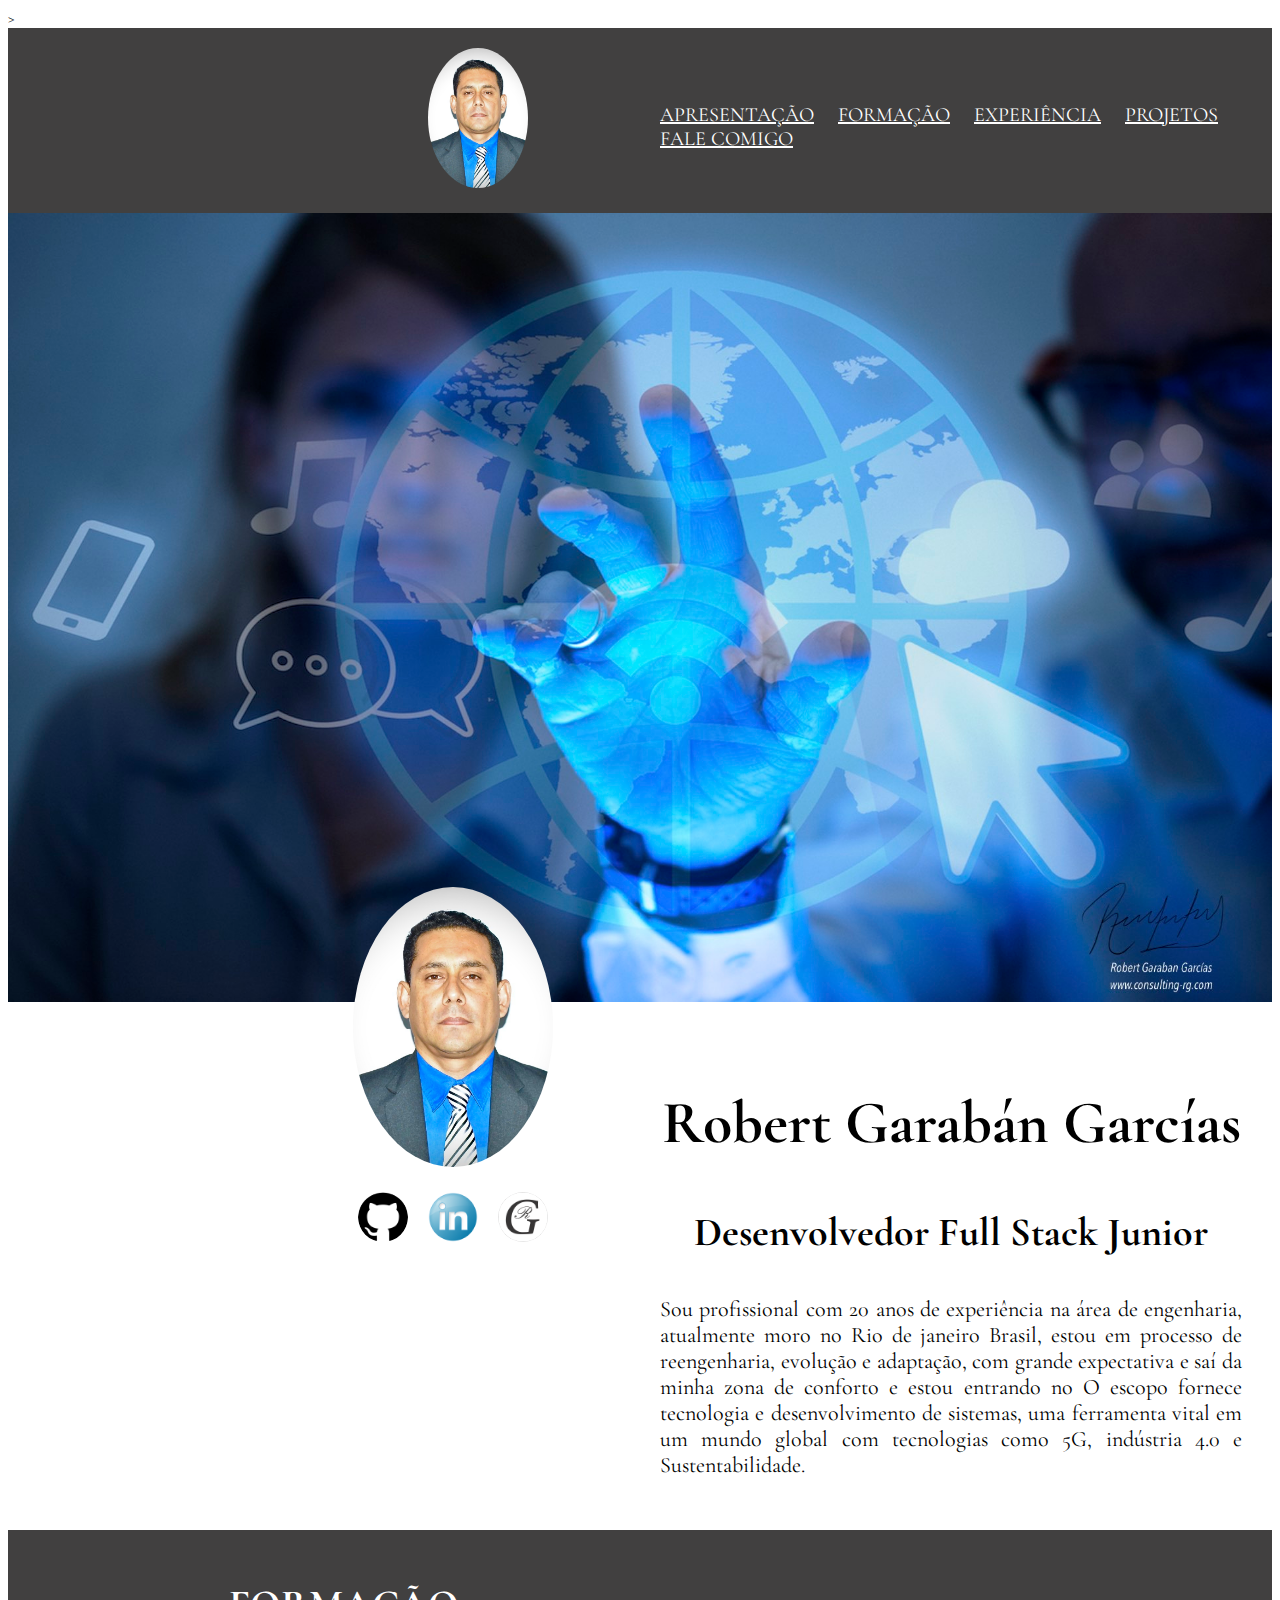
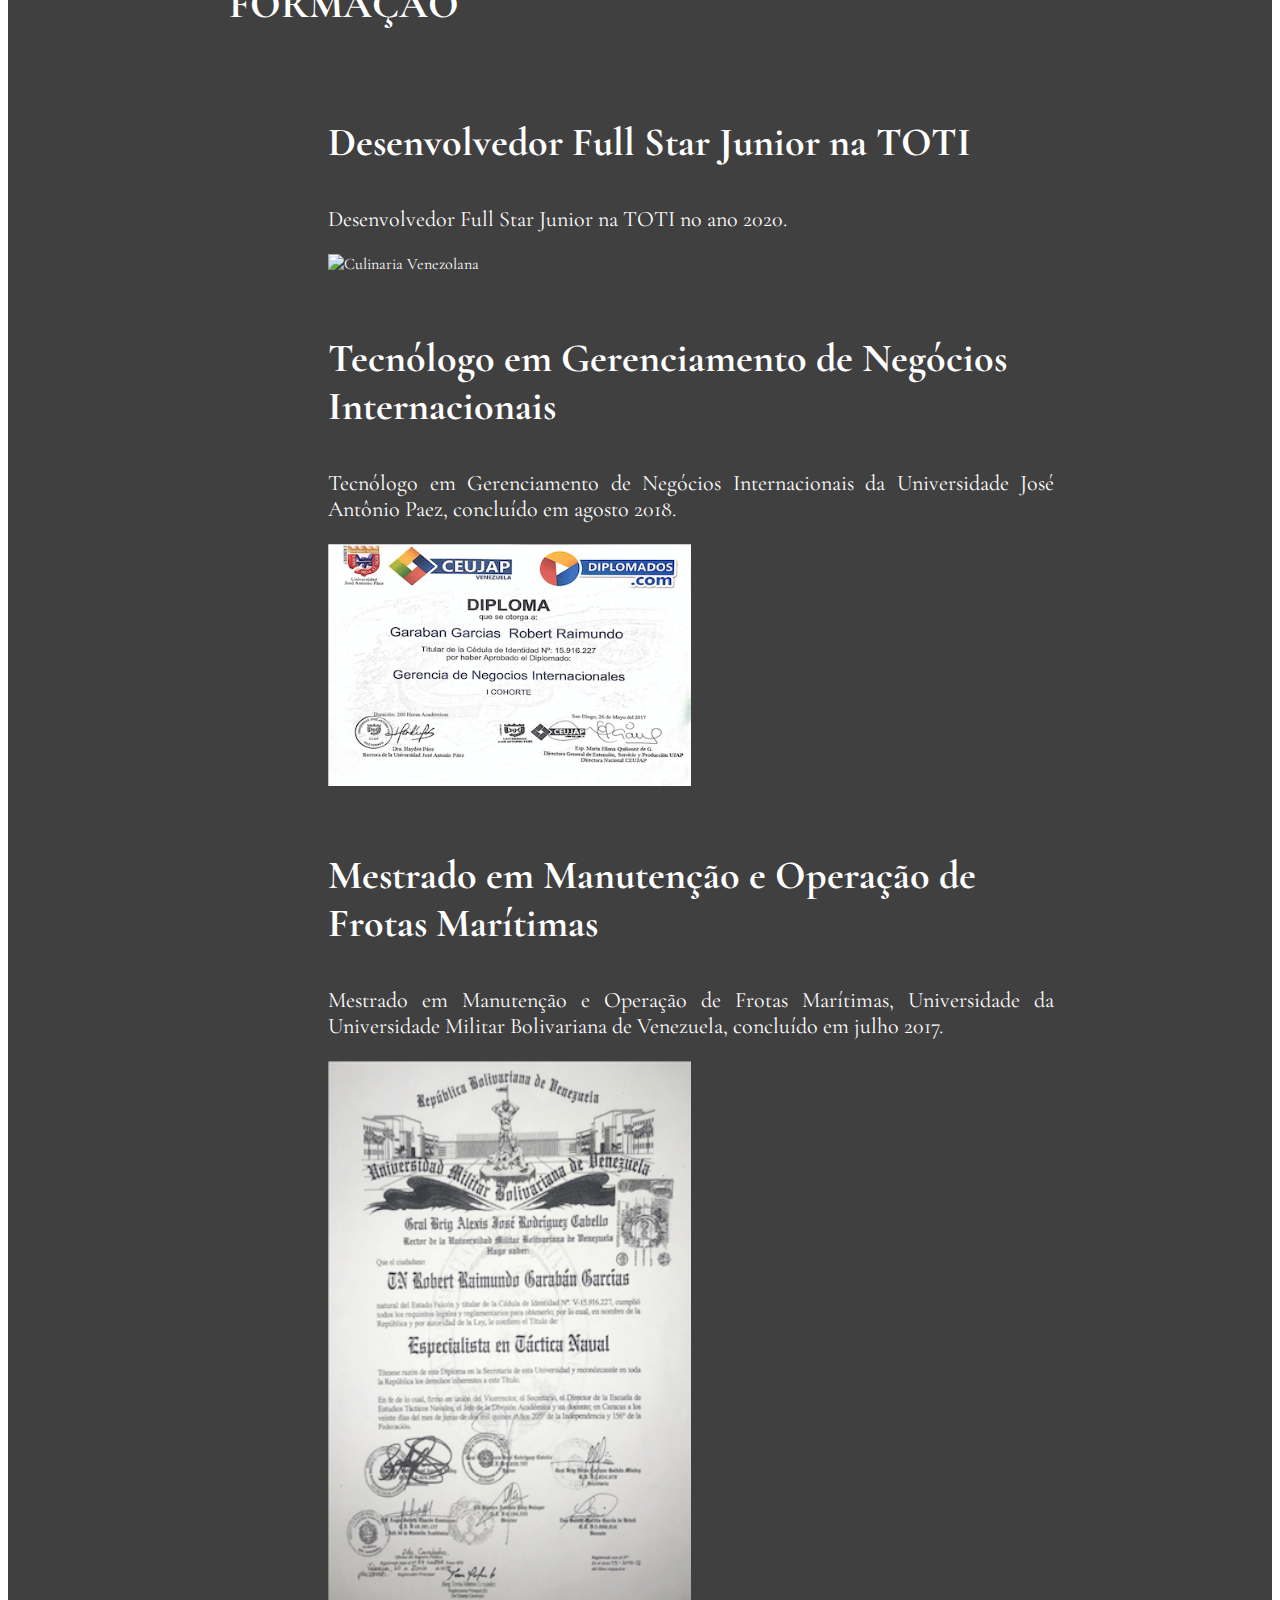
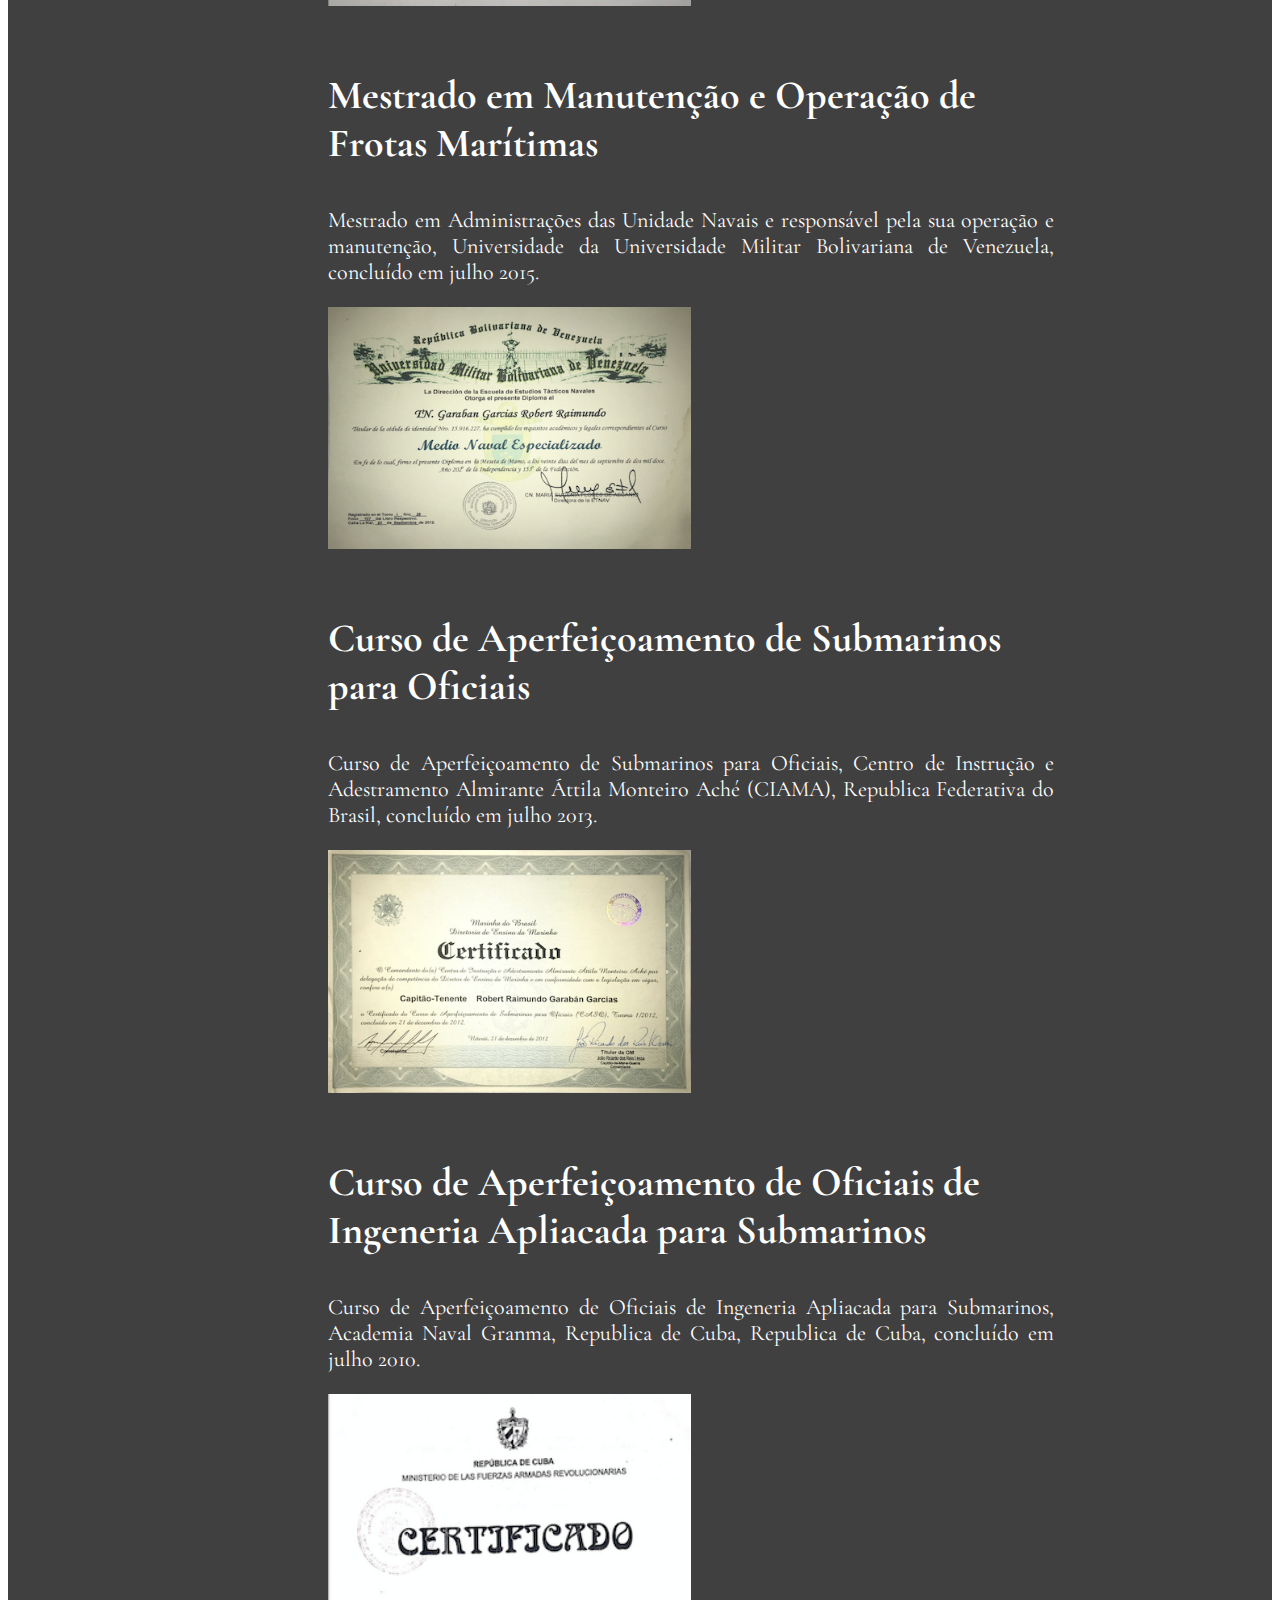
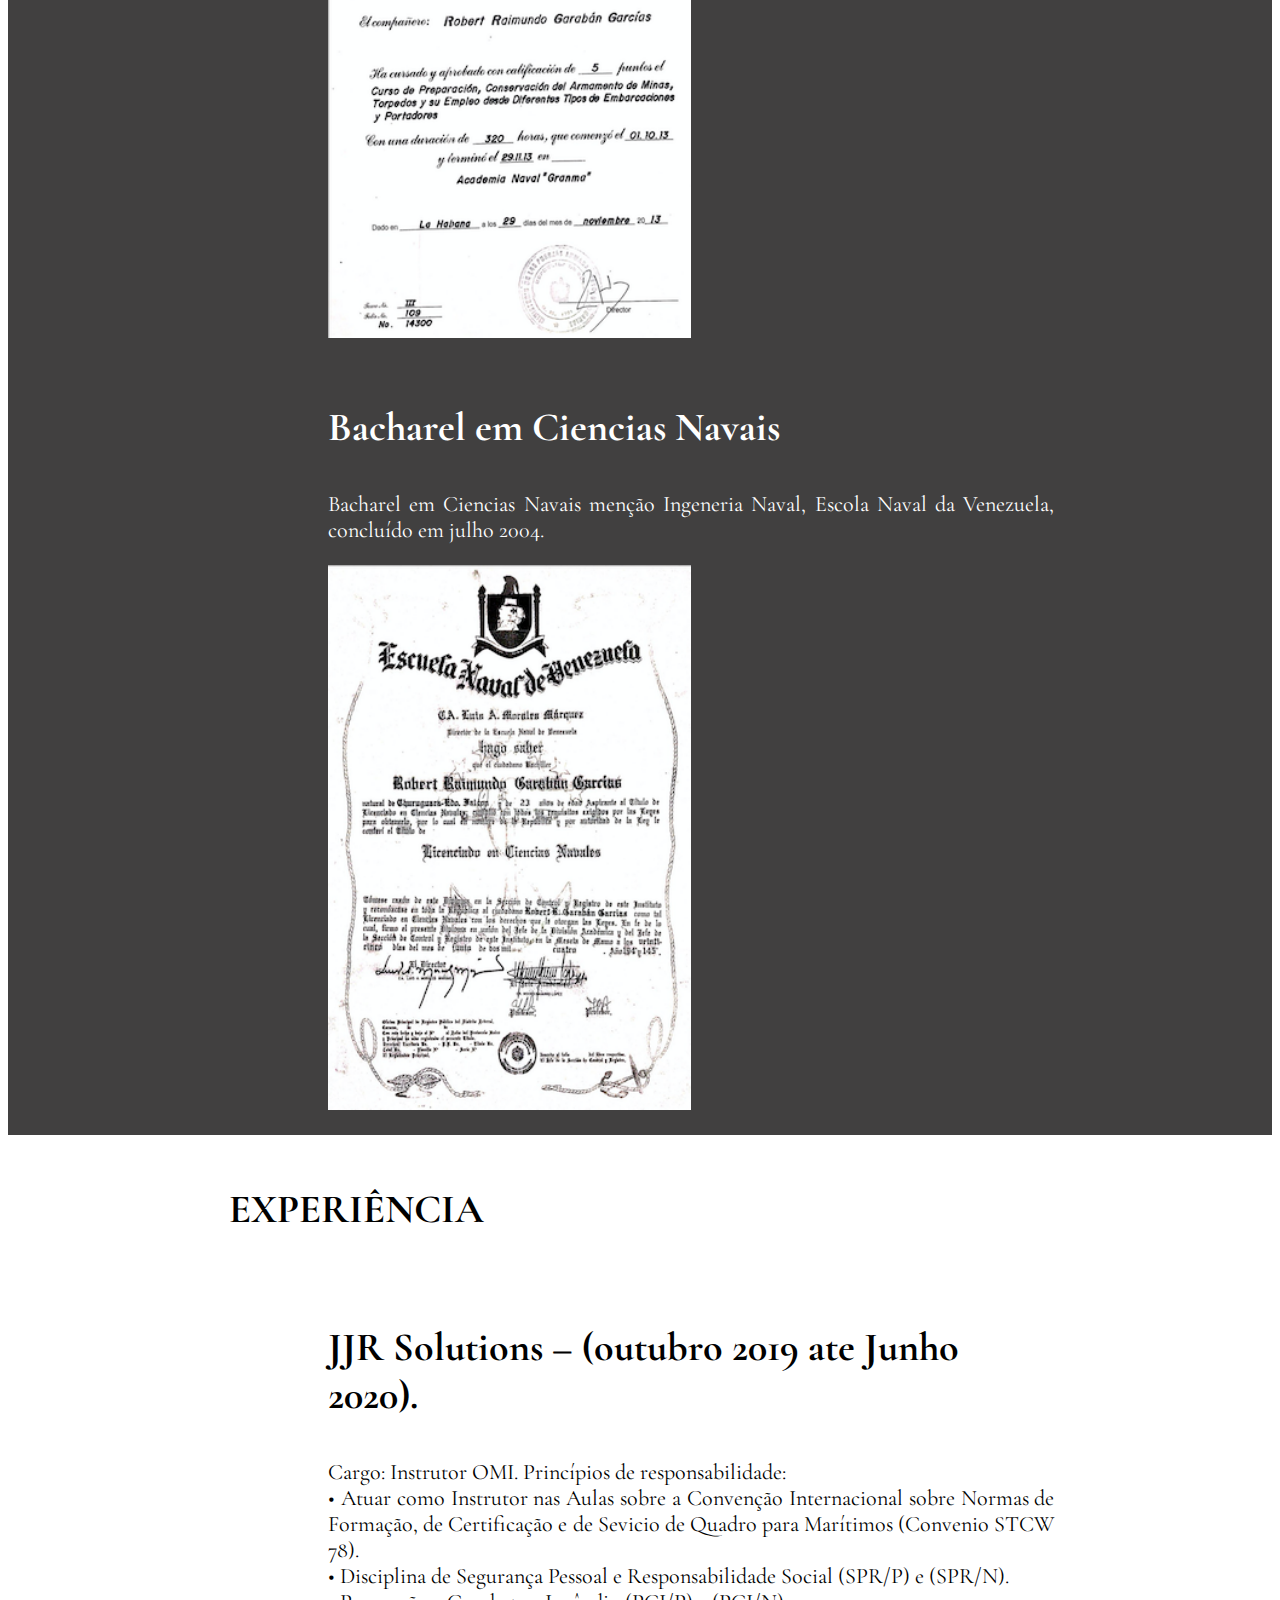
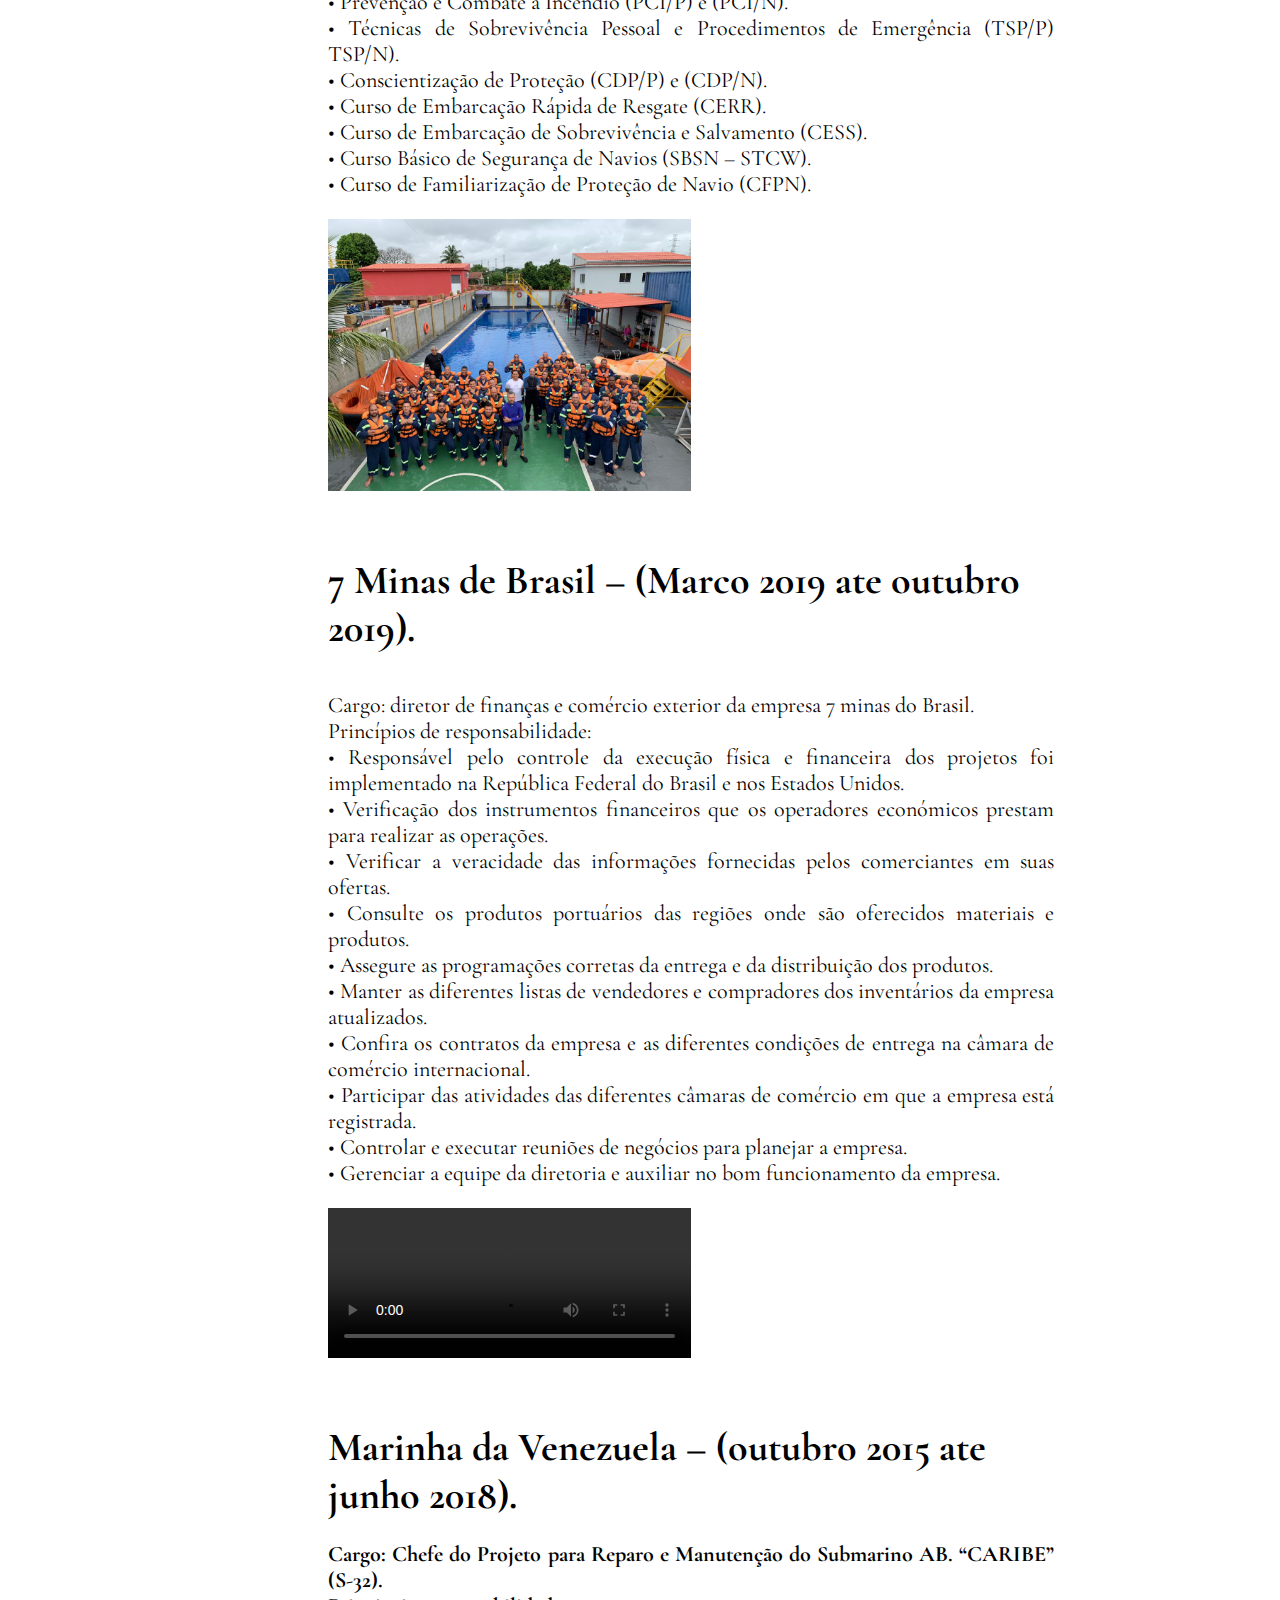
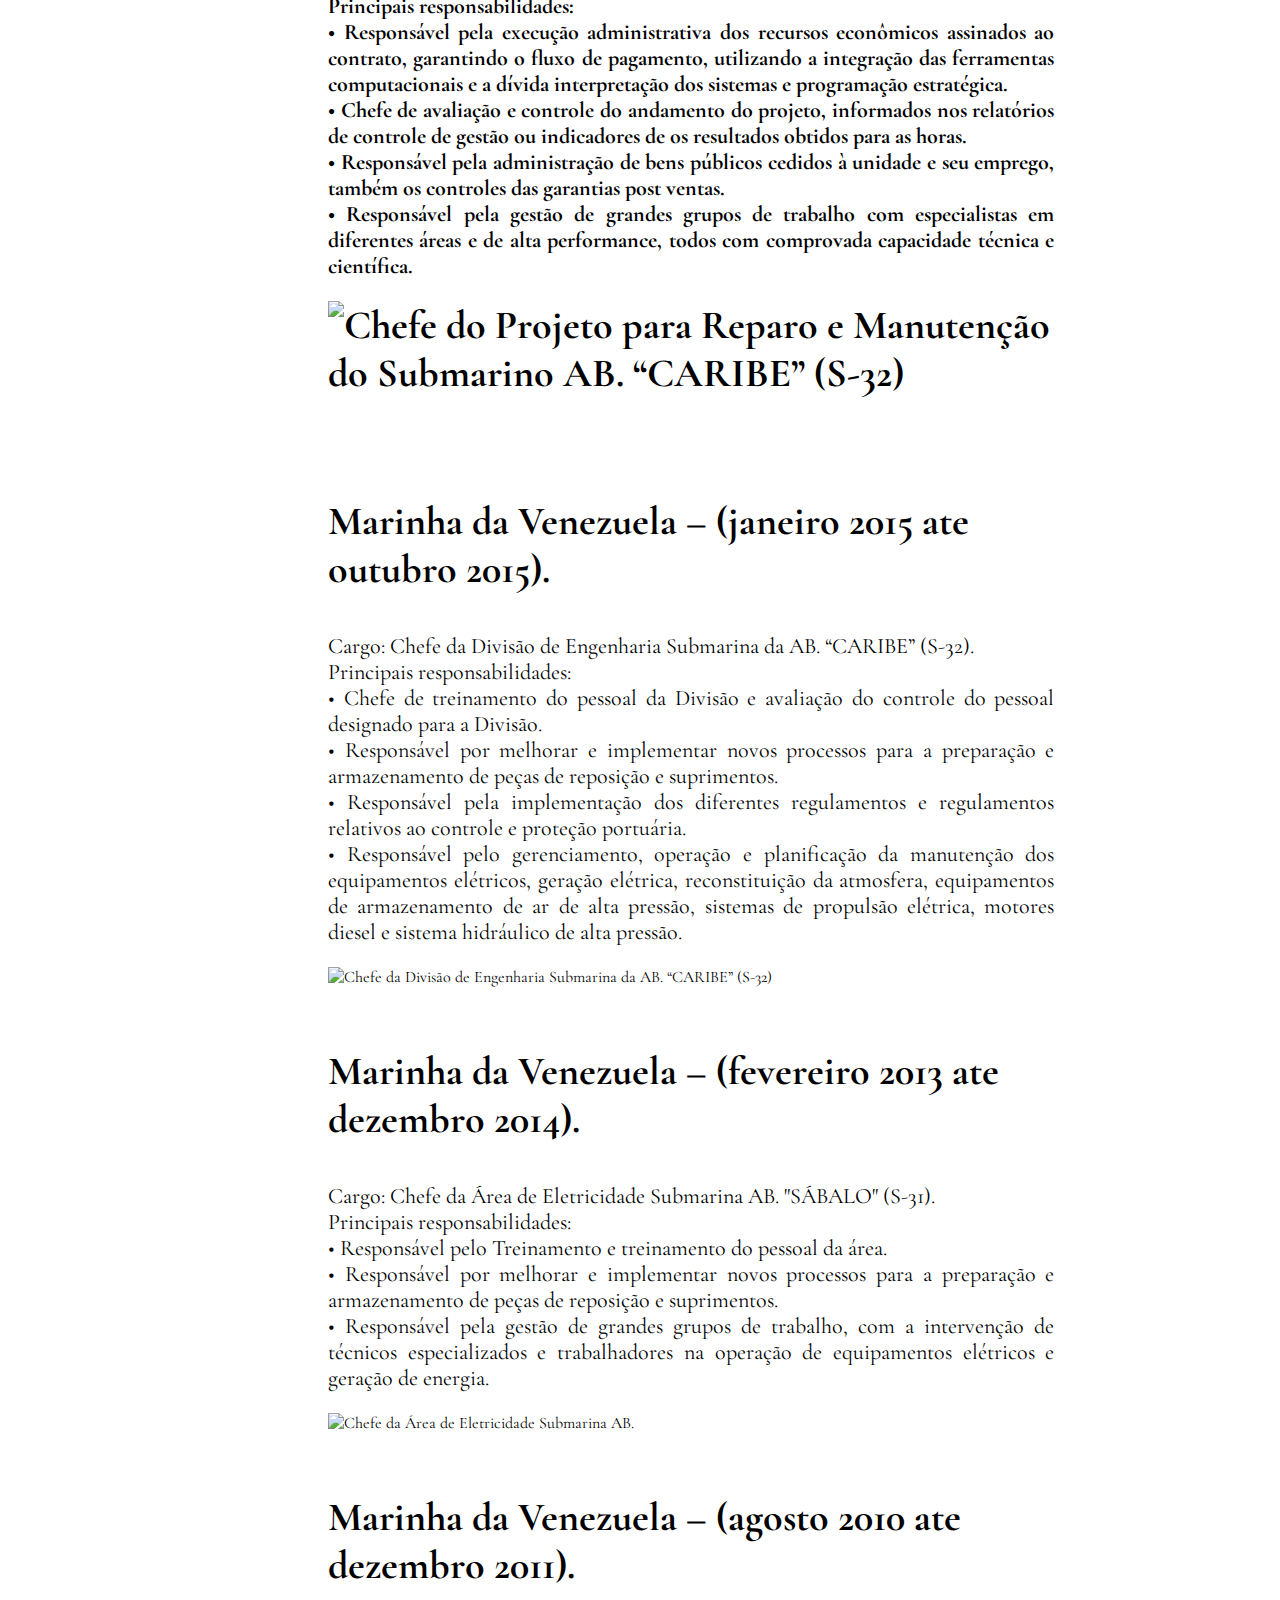
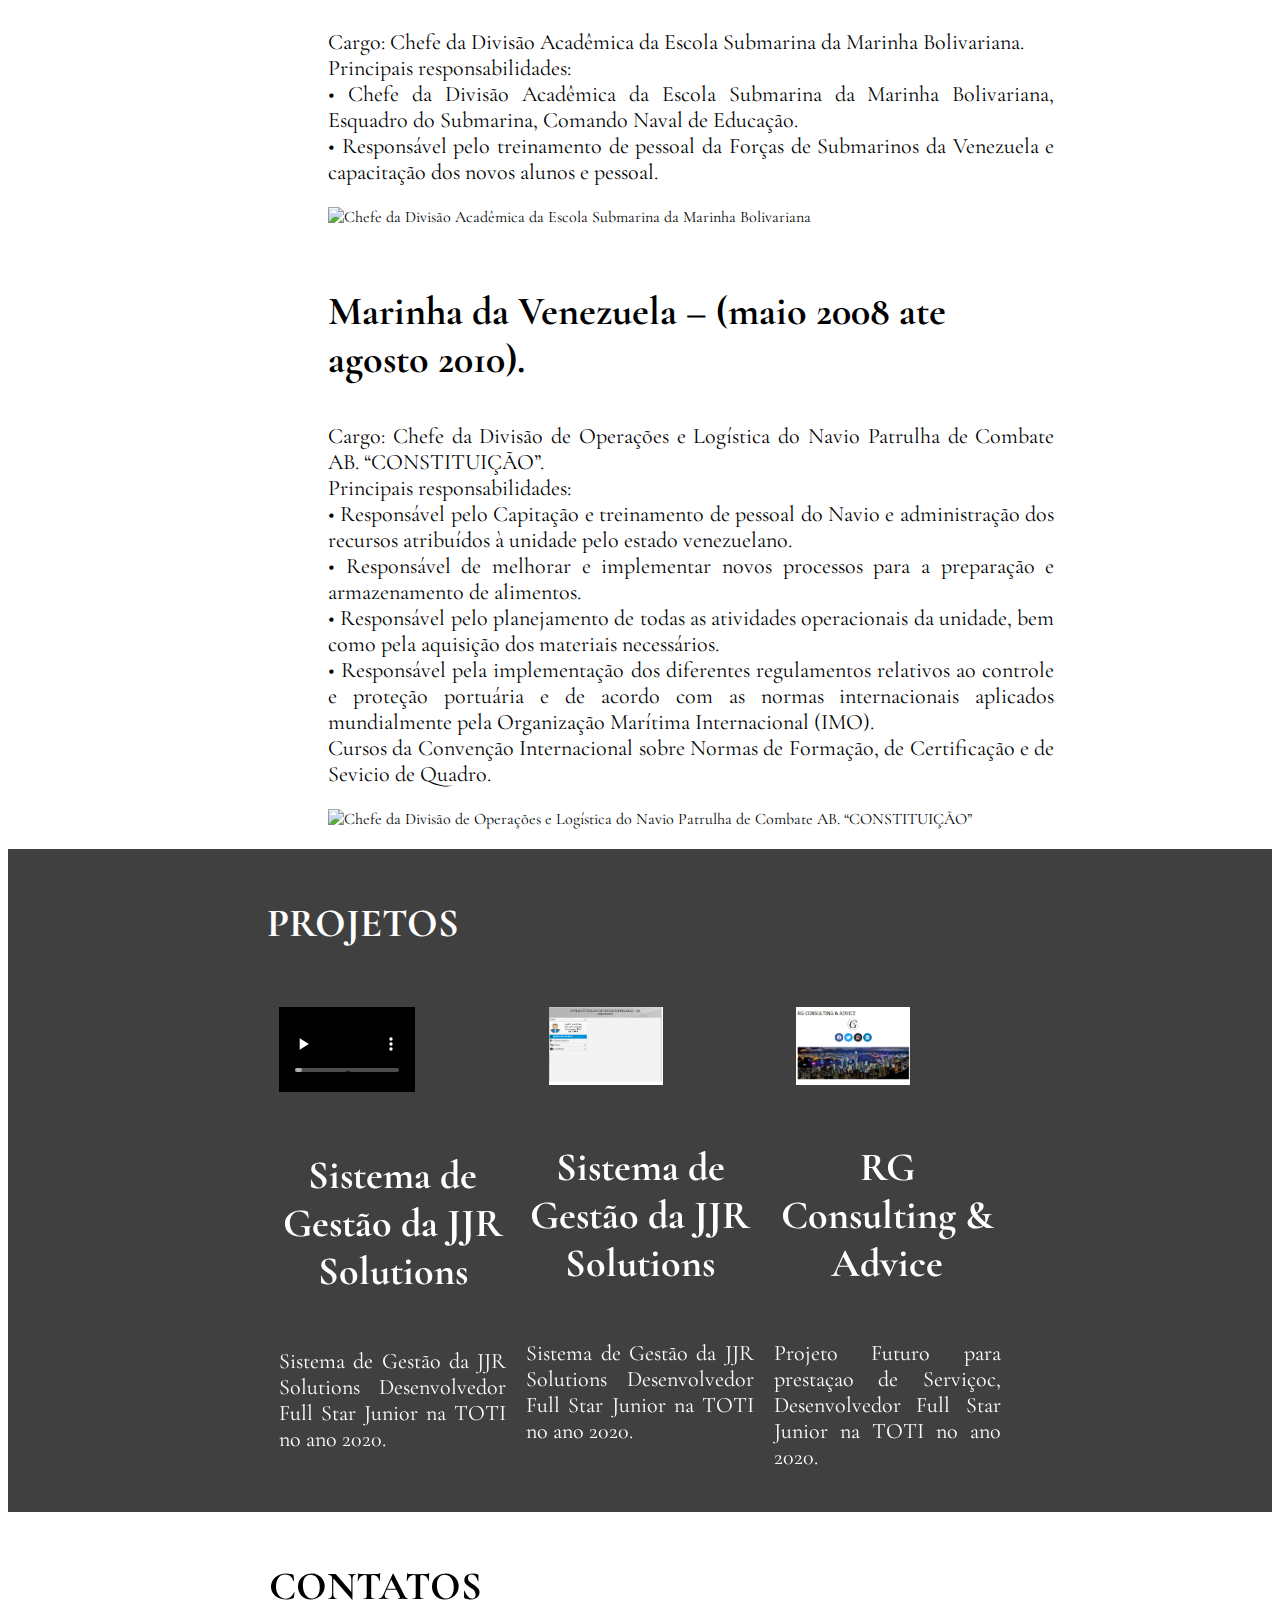
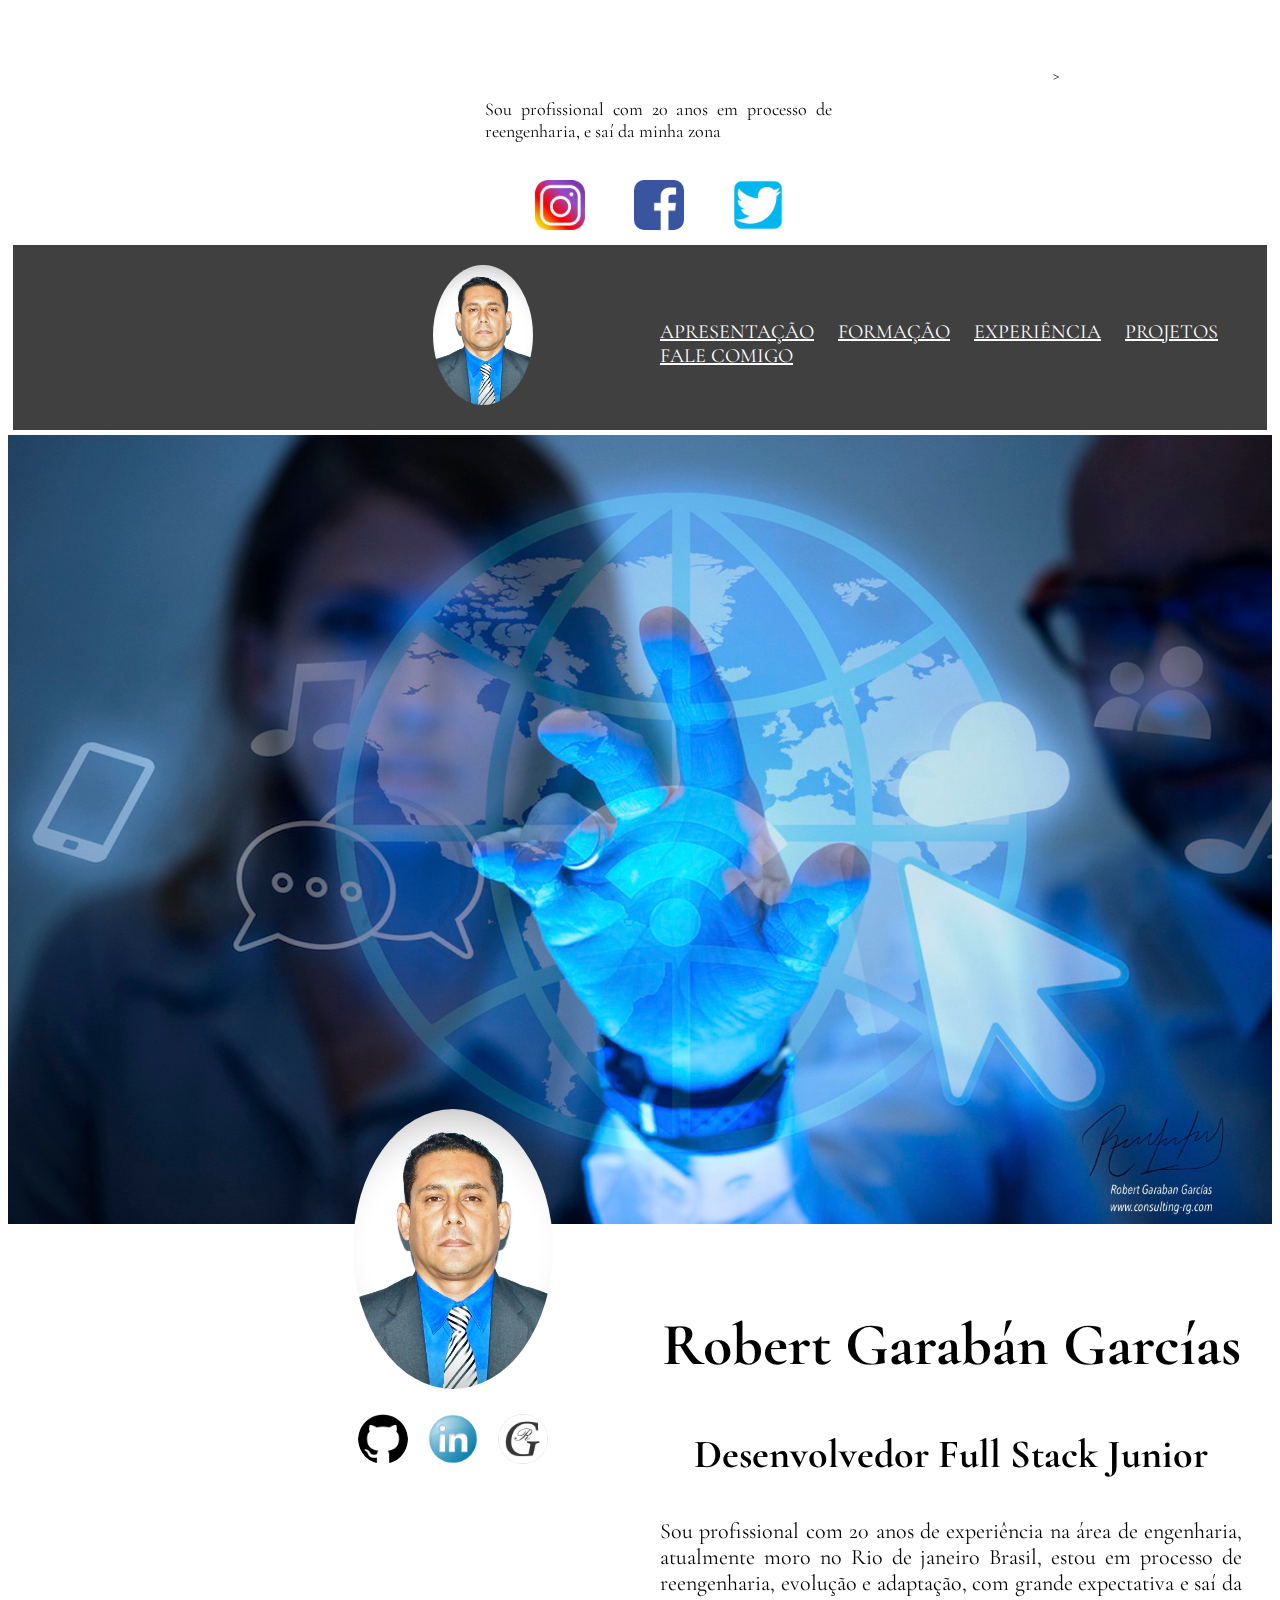
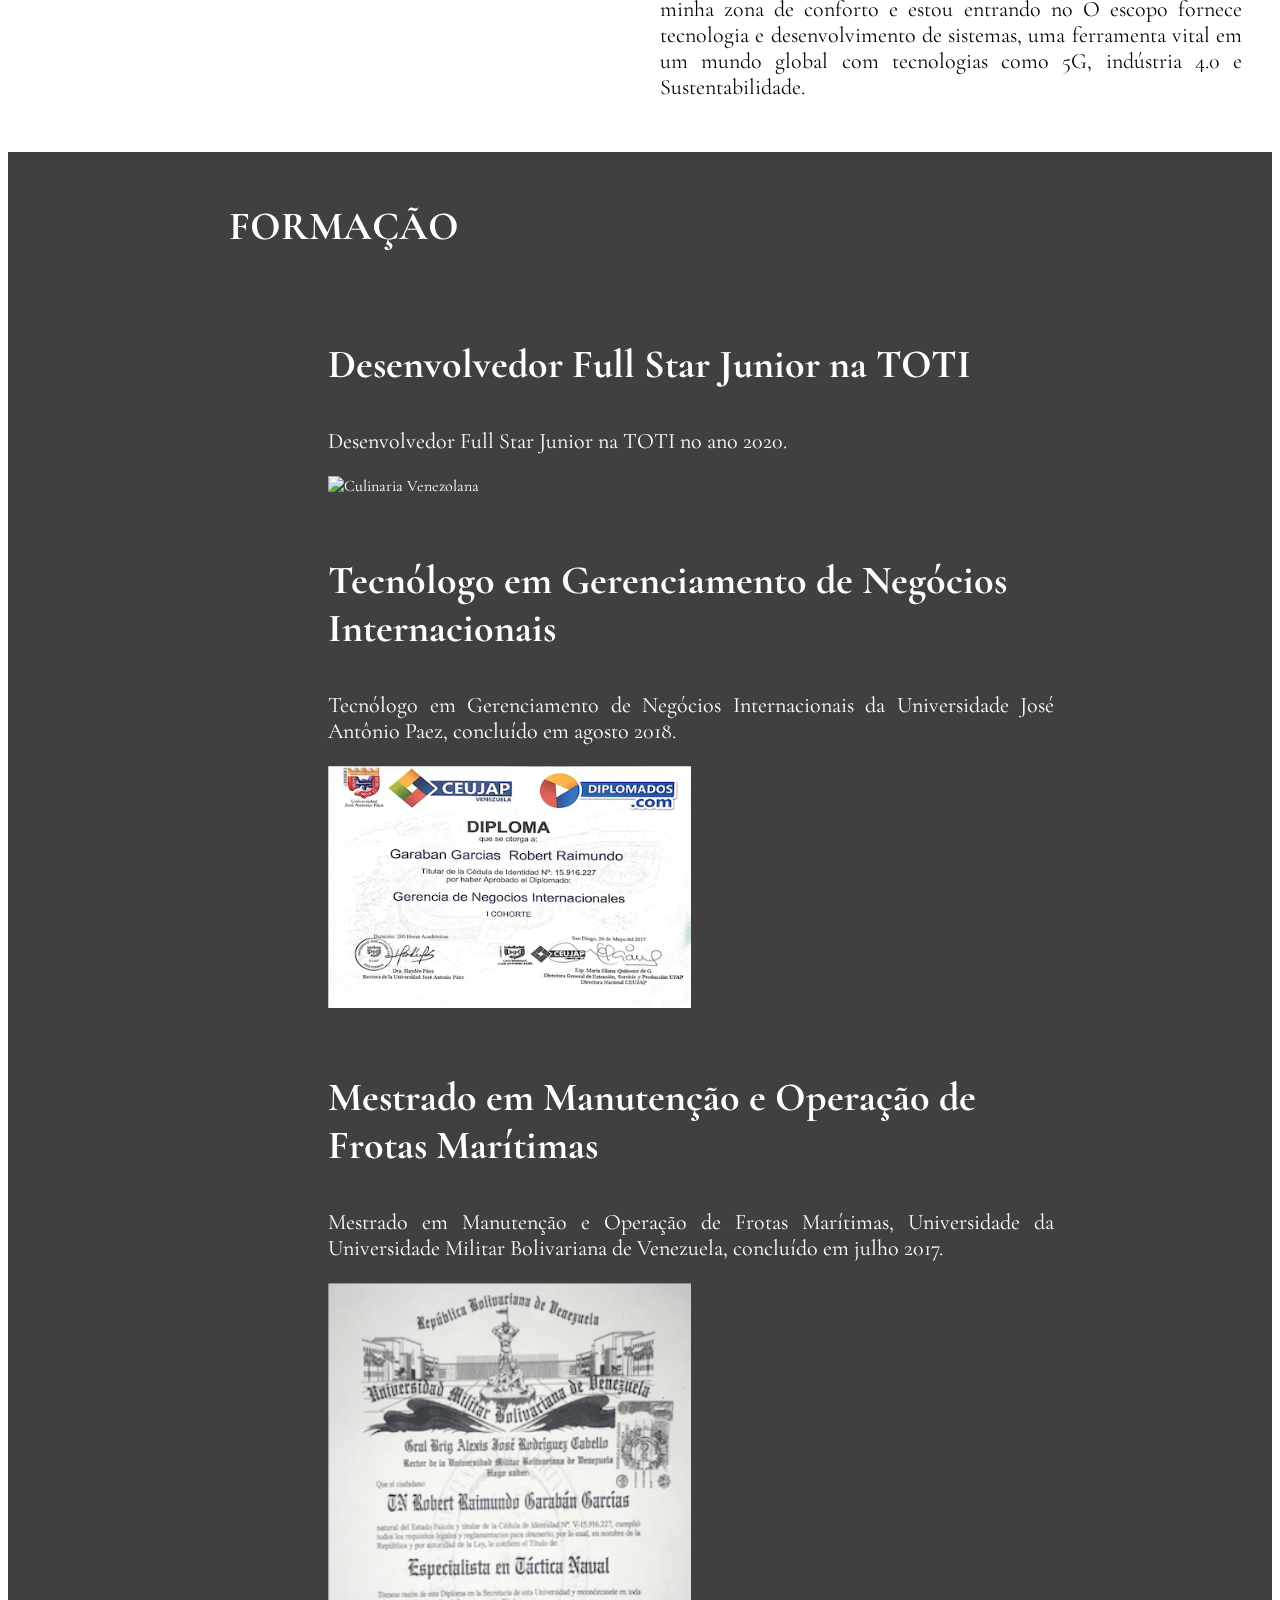
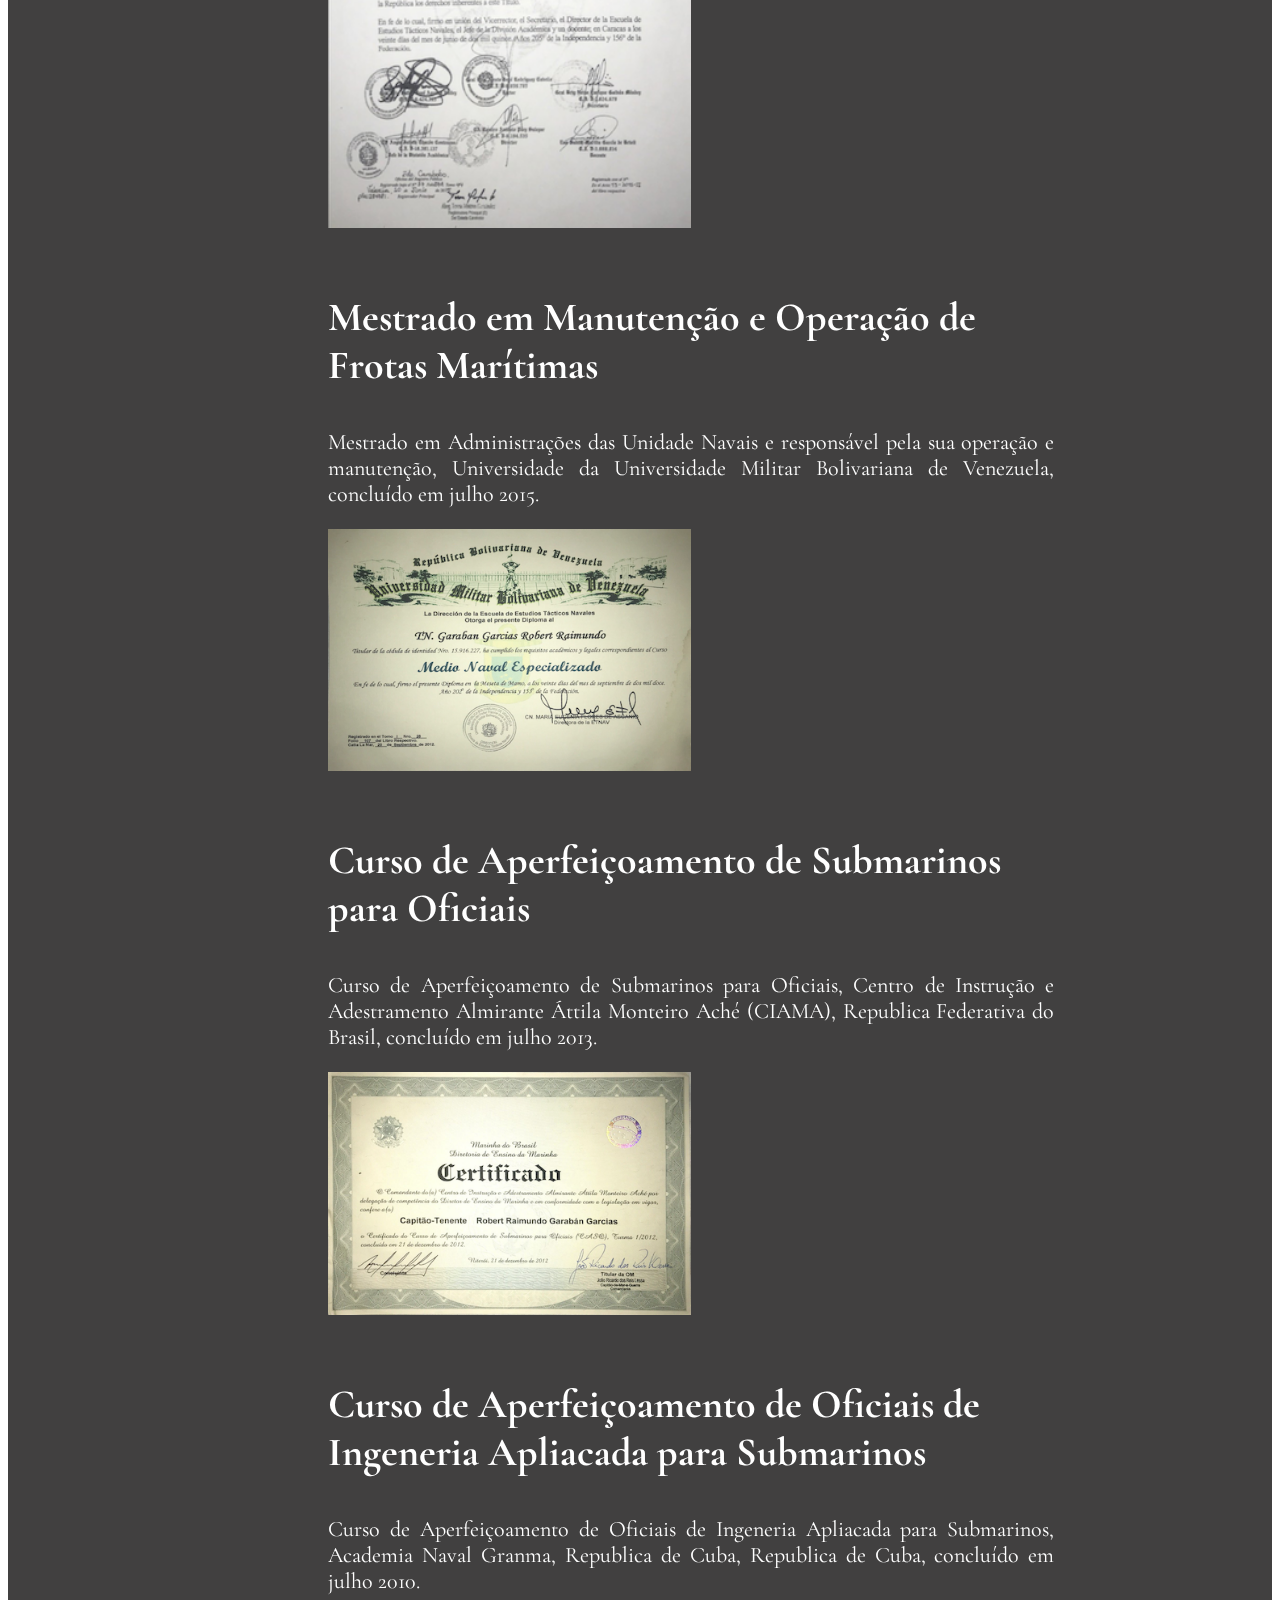
==== commit 454e4a3c: "Update index.html" ====
--- a/index.html
+++ b/index.html
@@ -397,6 +397,404 @@
                         <img class="Git" src="logo-instagram.png" title="Instegram" >
                         <img class="Link" src="Facebook.png" title="Facebook" >
                         <img class="Consulting" src="Twitter-logo.png" title="Twitter" >
+                    </div>
+        
+                </div>
+                    
+<!DOCTYPE html>
+<html lang="pt-br">
+    <head>
+        <title> Robert Garaban Garcias</title>
+        <link rel="stylesheet"; href="style.css" />
+        <meta charset="utf-8">
+        <meta name="viewport" content="width=divice-width, initial-scale=1.0">
+        <link href="https://fonts.googleapis.com/css2?family=Cormorant+Garamond:ital,wght@0,300;0,400;0,500;0,600;0,700;1,300;1,400;1,500;1,600;1,700&display=swap" rel="stylesheet">>
+        
+    </head>
+    <body>
+        <header>
+           
+            <div class="header">
+
+                <img src="robert.JPEG" title="Robert Garaban Garcias">               
+            
+            </div>
+            
+            <div class="hnav">
+                <nav>
+                <a href="CV.html#APRESENTAÇÃO" class="Activa">APRESENTAÇÃO</a>
+                <a href="CV.html#FORMAÇÃO" class="Activa"> FORMAÇÃO</a>
+                <a href="CV.html#EXPERIÊNCIA" class="Activa"> EXPERIÊNCIA</a>
+                <a href="CV.html#PROJETOS" class="Activa"> PROJETOS</a>
+                <a href="CV.html#FALE COMIGO" class="Activa"> FALE COMIGO</a>
+                </div>
+
+            </nav>   
+            </div>
+            
+        </header>
+        <header1 class="img">
+            
+            <img src="Head-RG.JPEG" title="Robert Garaban Garcias" >
+            
+        </header1>
+
+        <div class='APRESENTAÇÃO'>
+
+            <article class="ladoizquierdo">
+                               
+                <div class="fotorobert">
+
+                    <img src="robert.JPEG" title="Robert Garaban Garcias" >
+
+                </div>
+                <div class="redest">
+
+                    <a href="https://github.com/Robertgaraban" target="blank"><img class="Git" src="GitHub.png" title="GitHub"></a>
+                    <a href="https://www.linkedin.com/in/robertgaraban/" target="blank"><img class="Link" src="Linkedin.png" title="Linkedin"></a>
+                    <a href="http://www.consulting-rg.com/" target="blank"><img class="Consulting" src="Consultin-rg.png" title="Consulting-rg"></a>
+
+                </div>
+            
+            </article>
+            <article class="ladoderecho">
+                               
+                <div class="textoCV">
+                    <h2><a name="APRESENTAÇÃO"></a> Robert Garabán Garcías </h2>
+                    <h3> Desenvolvedor Full Stack Junior </h3>
+                    <p>
+                        Sou profissional com 20 anos de experiência na área de engenharia, atualmente moro no Rio de janeiro Brasil, estou 
+                        em processo de reengenharia, evolução e adaptação, com grande expectativa e saí da minha zona de conforto e estou 
+                        entrando no O escopo fornece tecnologia e desenvolvimento de sistemas, uma ferramenta vital em um mundo global com 
+                        tecnologias como 5G, indústria 4.0 e Sustentabilidade.
+                    </p>
+                </div>
+            
+            </article>
+            
+        </div>
+
+        <div class='FORMAÇÃO'>
+
+            <h3 class="formacao111"><a name="FORMAÇÃO"></a> FORMAÇÃO </h3>
+            
+                <div class="for1">
+                
+                    <h3 class="formacao1"> Desenvolvedor Full Star Junior na TOTI </h3>
+                    
+                        <p class="formacao11">
+                            Desenvolvedor Full Star Junior na TOTI no ano 2020.
+                        </p>
+                        
+                        <img src="velezuelan-foot.jpg" title="Culinaria Venezolana" >
+                
+                </div>
+                <div class="for1">
+                
+                    <h3 class="formacao1"> Tecnólogo em Gerenciamento de Negócios Internacionais </h3>
+                    
+                        <p class="formacao11">
+                            Tecnólogo em Gerenciamento de Negócios Internacionais da Universidade José Antônio Paez, concluído em
+                            agosto 2018.
+                        </p>
+                        
+                        <img src="4robertgaraban.png" title="Culinaria Venezolana" >
+                
+                </div>
+                <div class="for1">
+                
+                    <h3 class="formacao1"> Mestrado em Manutenção e Operação de Frotas Marítimas </h3>
+                    
+                        <p class="formacao11">
+                            Mestrado em Manutenção e Operação de Frotas Marítimas, Universidade da Universidade Militar Bolivariana de
+                            Venezuela, concluído em julho 2017.
+                        </p>
+                        
+                        <img src="2robertgaraban.png" title="Culinaria Venezolana" >
+                
+                </div>
+                <div class="for1">
+                
+                    <h3 class="formacao1"> Mestrado em Manutenção e Operação de Frotas Marítimas </h3>
+                    
+                        <p class="formacao11">
+                            Mestrado em Administrações das Unidade Navais e responsável pela sua operação e manutenção, Universidade da
+                             Universidade Militar Bolivariana de Venezuela, concluído em julho 2015.
+                        </p>
+                        
+                        <img src="5robertgaraban.png" title="Culinaria Venezolana" >
+                
+                </div>
+                <div class="for1">
+                
+                    <h3 class="formacao1"> Curso de Aperfeiçoamento de Submarinos para Oficiais </h3>
+                    
+                        <p class="formacao11">
+                            Curso de Aperfeiçoamento de Submarinos para Oficiais, Centro de Instrução e Adestramento Almirante Áttila 
+                            Monteiro Aché (CIAMA), Republica Federativa do Brasil, concluído em julho 2013.
+                        </p>
+                        
+                        <img src="3robertgaraban.png" title="Culinaria Venezolana" >
+                
+                </div>
+                <div class="for1">
+                
+                    <h3 class="formacao1"> Curso de Aperfeiçoamento de Oficiais de Ingeneria Apliacada para Submarinos </h3>
+                    
+                        <p class="formacao11">
+                            Curso de Aperfeiçoamento de Oficiais de Ingeneria Apliacada para Submarinos, Academia Naval Granma, Republica de Cuba,
+                             Republica de Cuba, concluído em julho 2010.
+                        </p>
+                        
+                        <img src="6robertgaraban.png" title="Culinaria Venezolana" >
+                
+                </div>
+                <div class="for1">
+                
+                    <h3 class="formacao1"> Bacharel em Ciencias Navais </h3>
+                    
+                        <p class="formacao11">
+                            Bacharel em Ciencias Navais menção Ingeneria Naval, Escola Naval da Venezuela, concluído em julho 2004.
+                        </p>
+                        
+                        <img src="1robertgaraban.png" title="Culinaria Venezolana" >
+                
+                </div>
+            
+            
+        </div>    
+            
+
+        <div class='EXPERIÊNCIA'>
+
+            <h3 class="EXPERIÊNCIA111"><a name="EXPERIÊNCIA"></a> EXPERIÊNCIA </h3>
+            
+                <div class="EXPERIÊNCIA-1">
+                
+                    <h3 class="EXPERIÊNCIA-110"> JJR Solutions – (outubro 2019 ate Junho 2020). </h3>
+                    
+                        <p class="EXPERIÊNCIA-120">
+                            Cargo: Instrutor OMI.
+                            Princípios de responsabilidade:<br>
+                            • Atuar como Instrutor nas Aulas sobre a Convenção Internacional sobre Normas de Formação, de Certificação e de 
+                            Sevicio de Quadro para Marítimos (Convenio STCW 78).<br>
+                            • Disciplina de Segurança Pessoal e Responsabilidade Social (SPR/P) e (SPR/N).<br>
+                            • Prevenção e Combate a Incêndio (PCI/P) e (PCI/N).<br>
+                            • Técnicas de Sobrevivência Pessoal e Procedimentos de Emergência (TSP/P) TSP/N).<br>
+                            • Conscientização de Proteção (CDP/P) e (CDP/N).<br>
+                            • Curso de Embarcação Rápida de Resgate (CERR).<br>
+                            • Curso de Embarcação de Sobrevivência e Salvamento (CESS).<br>
+                            • Curso Básico de Segurança de Navios (SBSN – STCW).<br>
+                            • Curso de Familiarização de Proteção de Navio (CFPN).<br>
+                        </p>
+                        
+                        <img src="JJR.jpeg" title="JJR Solutions" >
+
+                </div>
+                <div class="EXPERIÊNCIA-1">
+                
+                    <h3 class="EXPERIÊNCIA-110"> 7 Minas de Brasil – (Marco 2019 ate outubro 2019). </h3>
+                    
+                        <p class="EXPERIÊNCIA-120">
+                            Cargo: diretor de finanças e comércio exterior da empresa 7 minas do Brasil.<br>
+                            Princípios de responsabilidade:<br>
+                            • Responsável pelo controle da execução física e financeira dos projetos foi implementado na República 
+                            Federal do Brasil e nos Estados Unidos.<br>
+                            • Verificação dos instrumentos financeiros que os operadores económicos prestam para realizar as operações.<br>
+                            • Verificar a veracidade das informações fornecidas pelos comerciantes em suas ofertas.<br>
+                            • Consulte os produtos portuários das regiões onde são oferecidos materiais e produtos.<br>
+                            • Assegure as programações corretas da entrega e da distribuição dos produtos.<br>
+                            • Manter as diferentes listas de vendedores e compradores dos inventários da empresa atualizados.<br>
+                            • Confira os contratos da empresa e as diferentes condições de entrega na câmara de comércio internacional.<br>
+                            • Participar das atividades das diferentes câmaras de comércio em que a empresa está registrada.<br>
+                            • Controlar e executar reuniões de negócios para planejar a empresa.<br>
+                            • Gerenciar a equipe da diretoria e auxiliar no bom funcionamento da empresa.<br>
+                        </p>
+                        
+                        <th>
+                            <video controls width="50%" height="50%" >
+                            <source src="7mines.mp4" type="video/mp4">
+                            </video>
+                        </th>
+                
+                </div>
+                <div class="EXPERIÊNCIA-1">
+                
+                    <h3 class="EXPERIÊNCIA-110"> Marinha da Venezuela – (outubro 2015 ate junho 2018). <br>
+                    
+                        <p class="EXPERIÊNCIA-120">
+                            Cargo: Chefe do Projeto para Reparo e Manutenção do Submarino AB. “CARIBE” (S-32).<br>
+                            Principais responsabilidades:<br>
+                            • Responsável pela execução administrativa dos recursos econômicos assinados ao contrato, garantindo o
+                            fluxo de pagamento, utilizando a integração das ferramentas computacionais e a dívida interpretação dos 
+                            sistemas e programação estratégica.<br>
+                            • Chefe de avaliação e controle do andamento do projeto, informados nos relatórios de controle de gestão 
+                            ou indicadores de os resultados obtidos para as horas.<br>
+                            • Responsável pela administração de bens públicos cedidos à unidade e seu emprego, também os controles das 
+                            garantias post ventas.<br>
+                            • Responsável pela gestão de grandes grupos de trabalho com especialistas em diferentes áreas e de alta 
+                            performance, todos com comprovada capacidade técnica e científica.<br>
+                        </p>
+                        
+                        <img src="IMG_7186.jpg" title="Chefe do Projeto para Reparo e Manutenção do Submarino AB. “CARIBE” (S-32)" >
+                
+                </div>
+                <div class="EXPERIÊNCIA-1">
+                
+                    <h3 class="EXPERIÊNCIA-110"> Marinha da Venezuela – (janeiro 2015 ate outubro 2015). </h3>
+                    
+                        <p class="EXPERIÊNCIA-120">
+                            Cargo: Chefe da Divisão de Engenharia Submarina da AB. “CARIBE” (S-32).<br>
+                            Principais responsabilidades:<br>
+                            • Chefe de treinamento do pessoal da Divisão e avaliação do controle do pessoal designado para a Divisão.<br>
+                            • Responsável por melhorar e implementar novos processos para a preparação e armazenamento de peças de
+                            reposição e suprimentos.<br>
+                            • Responsável pela implementação dos diferentes regulamentos e regulamentos relativos ao controle e proteção
+                            portuária.<br>
+                            • Responsável pelo gerenciamento, operação e planificação da manutenção dos equipamentos elétricos, geração
+                            elétrica, reconstituição da atmosfera, equipamentos de armazenamento de ar de alta pressão, sistemas de
+                            propulsão elétrica, motores diesel e sistema hidráulico de alta pressão.<br>
+                        </p>
+                        
+                        <img src="IMG_0229.jpg" title="Chefe da Divisão de Engenharia Submarina da AB. “CARIBE” (S-32)" >
+                
+                </div>
+                <div class="EXPERIÊNCIA-1">
+                
+                    <h3 class="EXPERIÊNCIA-110">  Marinha da Venezuela – (fevereiro 2013 ate dezembro 2014). </h3>
+                    
+                        <p class="EXPERIÊNCIA-120">  
+                        Cargo: Chefe da Área de Eletricidade Submarina AB. "SÁBALO" (S-31).<br>
+                        Principais responsabilidades:<br>
+                        • Responsável pelo Treinamento e treinamento do pessoal da área.<br>
+                        • Responsável por melhorar e implementar novos processos para a preparação e armazenamento de peças de
+                        reposição e suprimentos.<br>
+                        • Responsável pela gestão de grandes grupos de trabalho, com a intervenção de técnicos especializados e
+                        trabalhadores na operação de equipamentos elétricos e geração de energia.<br>
+                        </p>
+                        
+                        <img src="IMG_2317.jpg" title="Chefe da Área de Eletricidade Submarina AB. "SÁBALO" (S-31)" >
+                
+                </div>
+                <div class="EXPERIÊNCIA-1">
+                
+                    <h3 class="EXPERIÊNCIA-110">  Marinha da Venezuela – (agosto 2010 ate dezembro 2011). </h3>
+                    
+                        <p class="EXPERIÊNCIA-120">  
+                            Cargo: Chefe da Divisão Acadêmica da Escola Submarina da Marinha Bolivariana.<br>
+                            Principais responsabilidades:<br>
+                            • Chefe da Divisão Acadêmica da Escola Submarina da Marinha Bolivariana, Esquadro do Submarina, Comando
+                            Naval de Educação.<br>
+                            • Responsável pelo treinamento de pessoal da Forças de Submarinos da Venezuela e capacitação dos novos
+                            alunos e pessoal.<br>
+                        </p>
+                        
+                        <img src="IMG_7611.jpg" title="Chefe da Divisão Acadêmica da Escola Submarina da Marinha Bolivariana" >
+                
+                </div>
+                <div class="EXPERIÊNCIA-1">
+                
+                    <h3 class="EXPERIÊNCIA-110">  Marinha da Venezuela – (maio 2008 ate agosto 2010). </h3>
+                    
+                        <p class="EXPERIÊNCIA-120">  
+                            Cargo: Chefe da Divisão de Operações e Logística do Navio Patrulha de Combate AB. “CONSTITUIÇÃO”.<br>
+                            Principais responsabilidades:<br>
+                            • Responsável pelo Capitação e treinamento de pessoal do Navio e administração dos recursos atribuídos à
+                            unidade pelo estado venezuelano.<br>
+                            • Responsável de melhorar e implementar novos processos para a preparação e armazenamento de alimentos.<br>
+                            • Responsável pelo planejamento de todas as atividades operacionais da unidade, bem como pela aquisição dos
+                            materiais necessários.<br>
+                            • Responsável pela implementação dos diferentes regulamentos relativos ao controle e proteção portuária e de
+                            acordo com as normas internacionais aplicados mundialmente pela Organização Marítima Internacional (IMO).<br>
+                            Cursos da Convenção Internacional sobre Normas de Formação, de Certificação e de Sevicio de Quadro.<br>
+                        </p>
+                        
+                        <img src="PHOT0102.jpg" title="Chefe da Divisão de Operações e Logística do Navio Patrulha de Combate AB. “CONSTITUIÇÃO”" >
+                
+                </div>
+        </div>
+                
+        <div class="PROJETOS">
+
+                <div class="tituloPROJETOS">
+
+                    <h3 class="PROJETOS111"><a name="PROJETOS"></a> PROJETOS </h3>
+
+                </div>
+                    
+                <div class="agrupamentopPROJETOS">
+
+                    <div class="PROJETOS1">
+                        
+                        <th>
+                            <video controls width="60%" height="60%" >
+                            <source src="1-Aula Inicial.mp4" type="video/mp4">
+                            </video>
+                        </th>
+
+                        <h4 class="PROJETOS101"> Sistema de Gestão da JJR Solutions </h4>
+                            
+                            <p class="PROJETOS211">
+                                Sistema de Gestão da JJR Solutions Desenvolvedor Full Star Junior na TOTI no ano 2020.
+                            </p>
+                        
+                            <a href="https://youtu.be/VEUbQJ13i1o" target="blank"><button class="buttonporjeto" type="submit">Visitar o Site</button></a>
+                        
+                    </div>
+
+                    <div class="PROJETOS1">
+                        
+                        <img src="SistemaJJR.png" title="Sistema de Gestão e Administração dos Processos da JJR Solutions" >
+
+                        <h4 class="PROJETOS101"> Sistema de Gestão e Administração dos Processos da JJR Solutions </h4>
+                            
+                            <p class="PROJETOS211">
+                                Sistema de Gestão da JJR Solutions Desenvolvedor Full Star Junior na TOTI no ano 2020.
+                            </p>
+                            
+                            <a href="http://jjrsolutions.consulting-rg.com/system/session/" target="blank"><button class="buttonporjeto" type="submit">Visitar o Site</button></a>
+                    </div>
+
+                    <div class="PROJETOS1">
+                        
+                        <img src="Consultin-rg1.png" title="RG Consulting & Advice" >
+
+                        <h4 class="PROJETOS101"> RG Consulting & Advice </h4>
+                            
+                            <p class="PROJETOS211">
+                                Projeto Futuro para prestaçao de Serviçoc, Desenvolvedor Full Star Junior na TOTI no ano 2020.
+                            </p>
+                            
+                            <a href="http://www.consulting-rg.com/" target="blank"><button class="buttonporjeto" type="submit">Visitar o Site</button></a>
+                    </div>
+                    
+                </div>
+
+        </div>
+
+        <div class="CONTATO">
+            
+            <div class="CONTATOS1titulo">
+
+                <h3 class="CONTATOS111"><a name="FALE COMIGO"></a> CONTATOS </h3>
+
+            </div>    
+                       
+            <div class="CONTATOS2conteido"></div>
+            
+                <div class="ladoizquierdocontato">
+        
+                    <div>
+                        <p>
+                        Sou profissional com 20 anos 
+                        em processo de reengenharia,  
+                        e saí da minha zona
+                        </p>
+                    </div>
+                    <div>
+                        <a href="https://www.instagram.com/robertgaraban/" target="blank"><img class="Instegram" src="logo-instagram.png" title="Instegram" ></a>
+                        <a href="https://www.facebook.com/profile.php?id=1581525075" target="blank"><img class="Facebook" src="Facebook.png" title="Facebook" ></a>
+                        <a href="https://twitter.com/home?lang=pt" target="blank"><img class="Twitter" src="Twitter-logo.png" title="Twitter" ></a>
                     </div>
         
                 </div>
@@ -441,7 +839,7 @@
             </div>
             <div>
                             
-                <img src="Consultin-rg.png" title="Nosso Futuro" width="50" alt="logo">
+                <a href="http://www.consulting-rg.com/" target="blank"><img src="Consultin-rg.png" title="Nosso Futuro" width="50" alt="logo"></a>
             
             </div>
             <div>
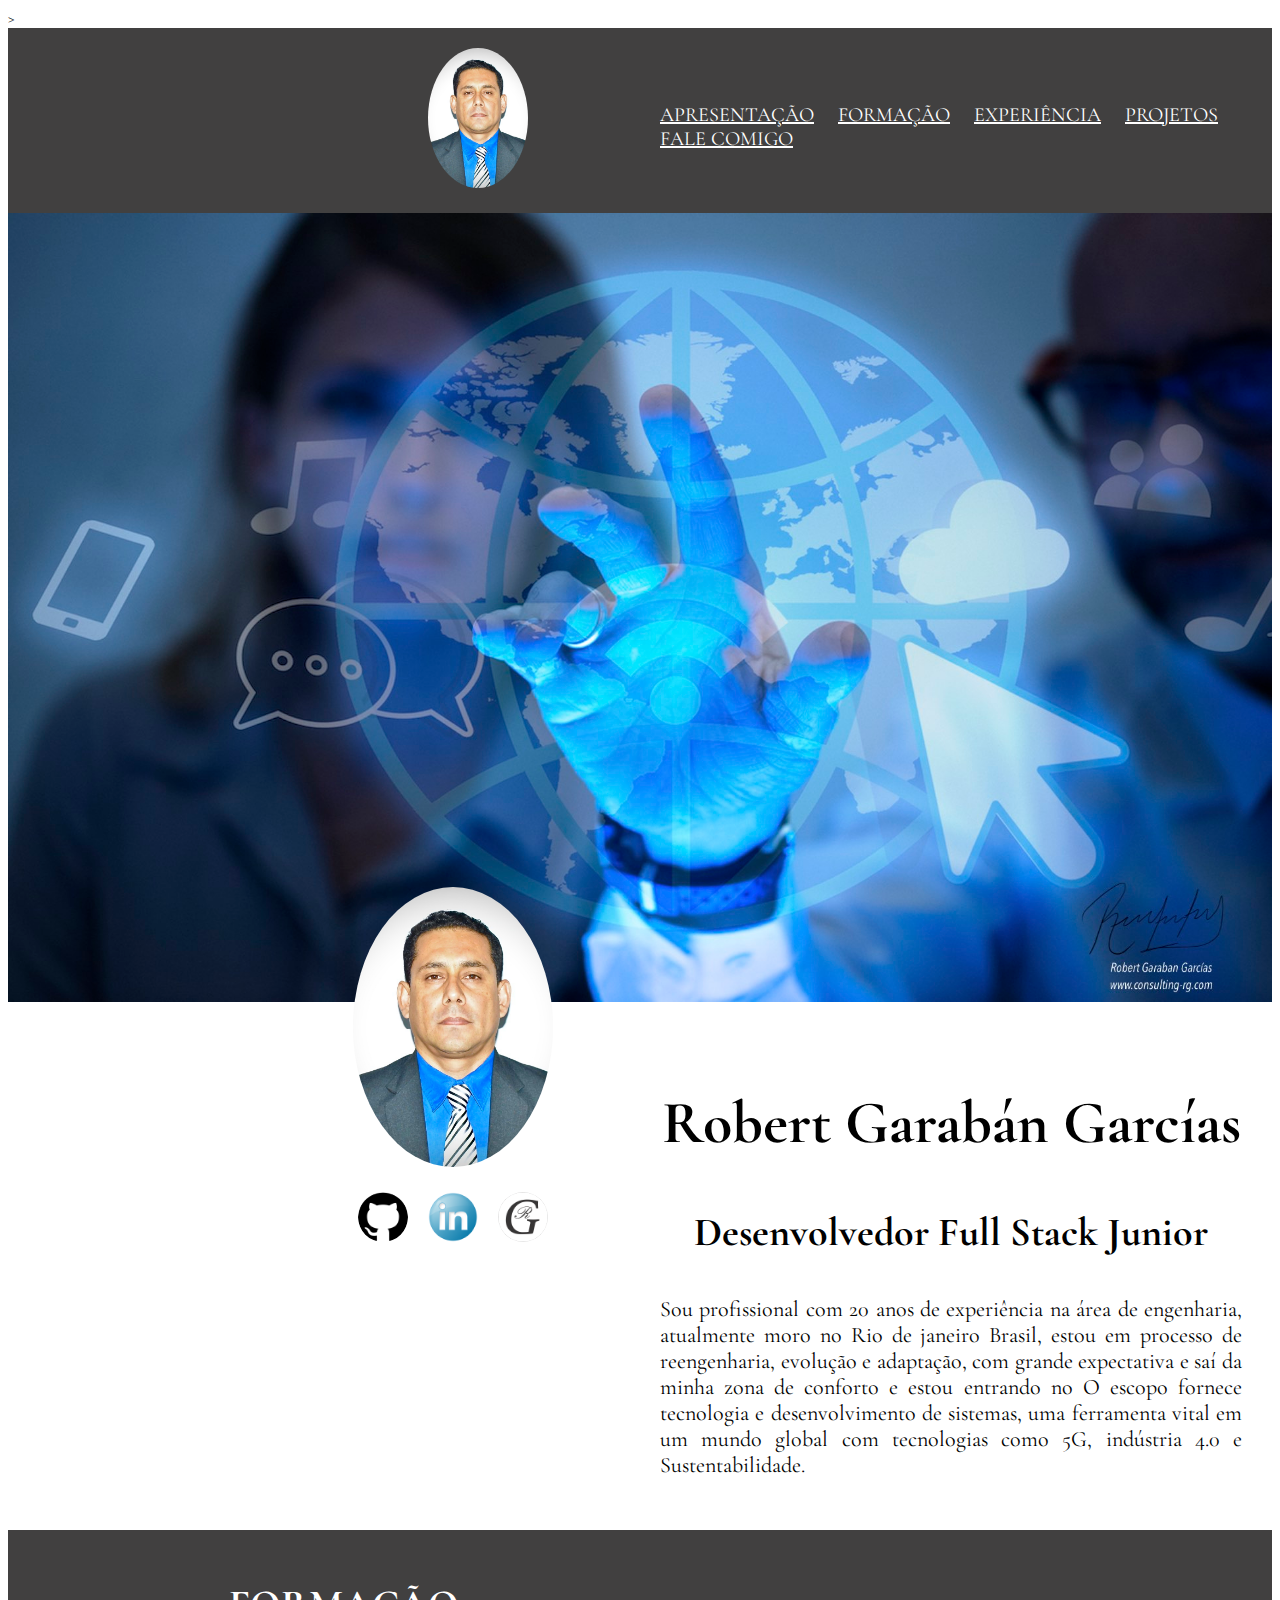
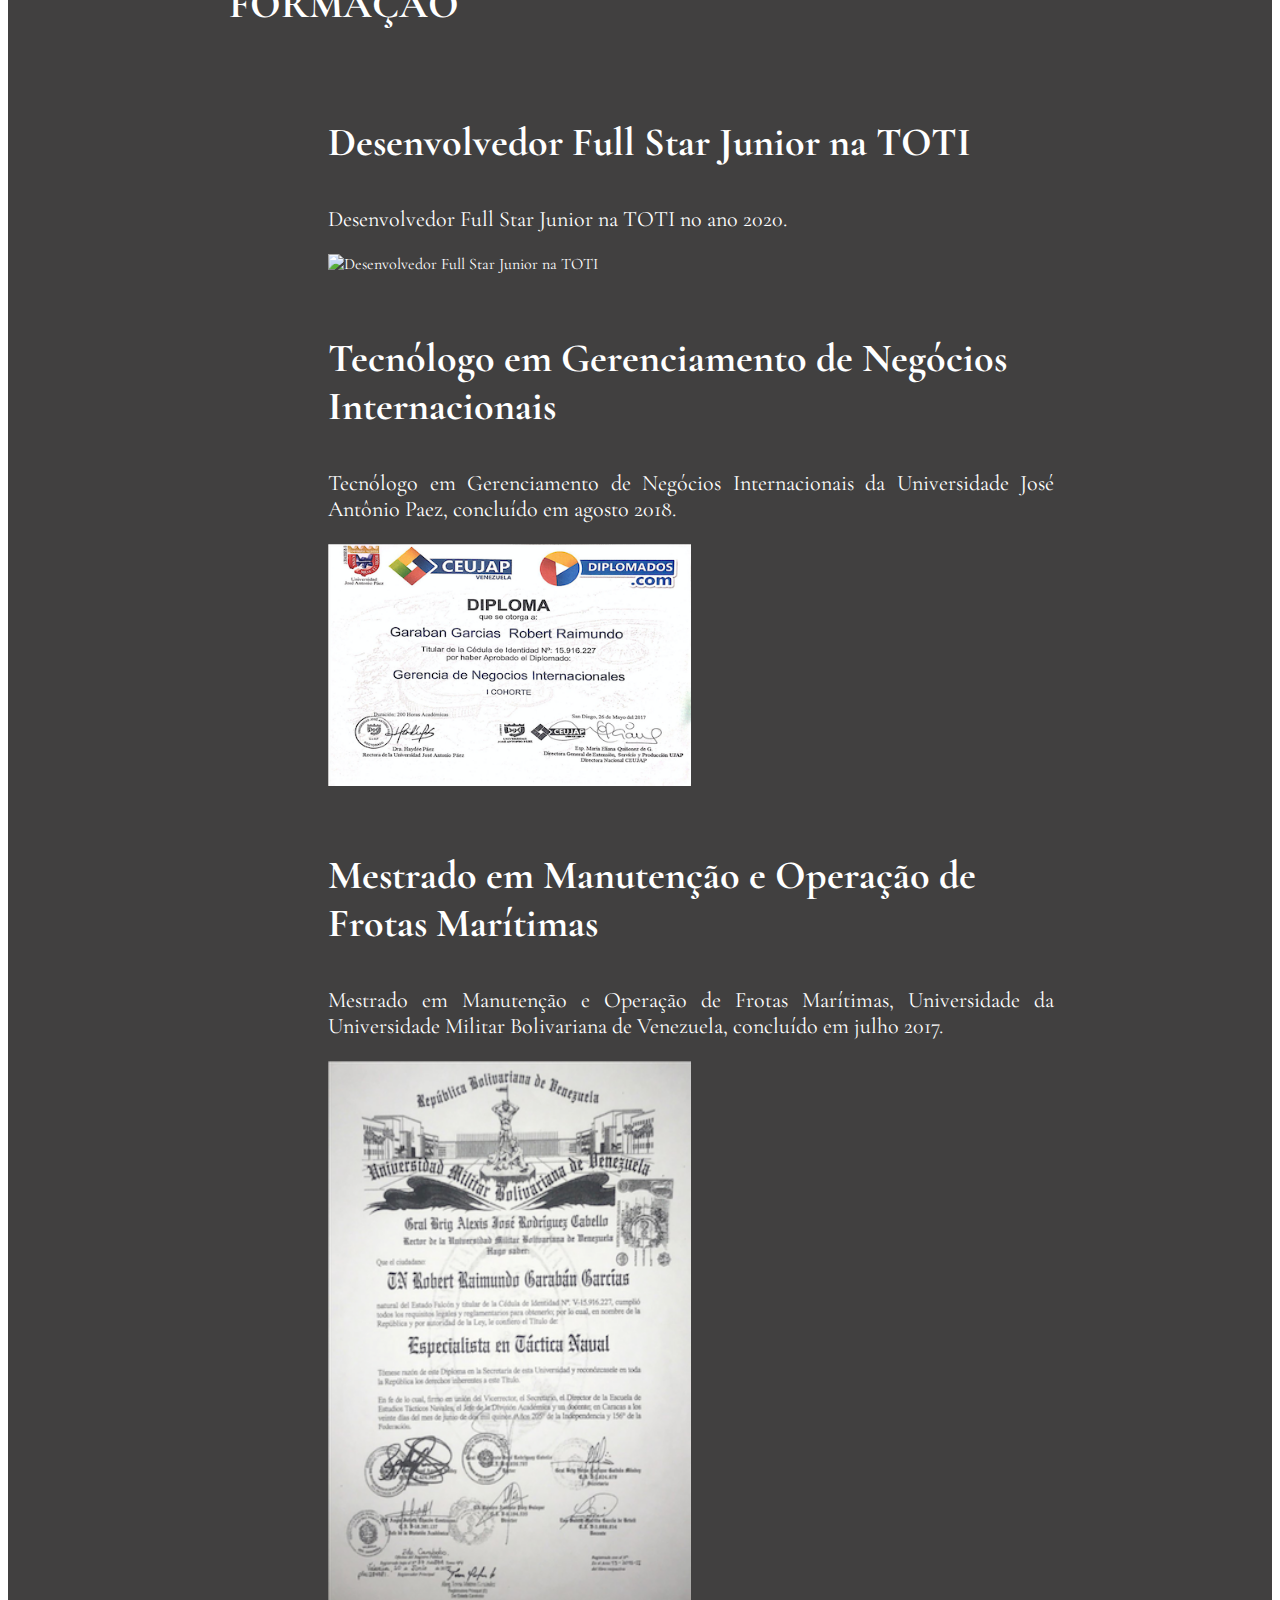
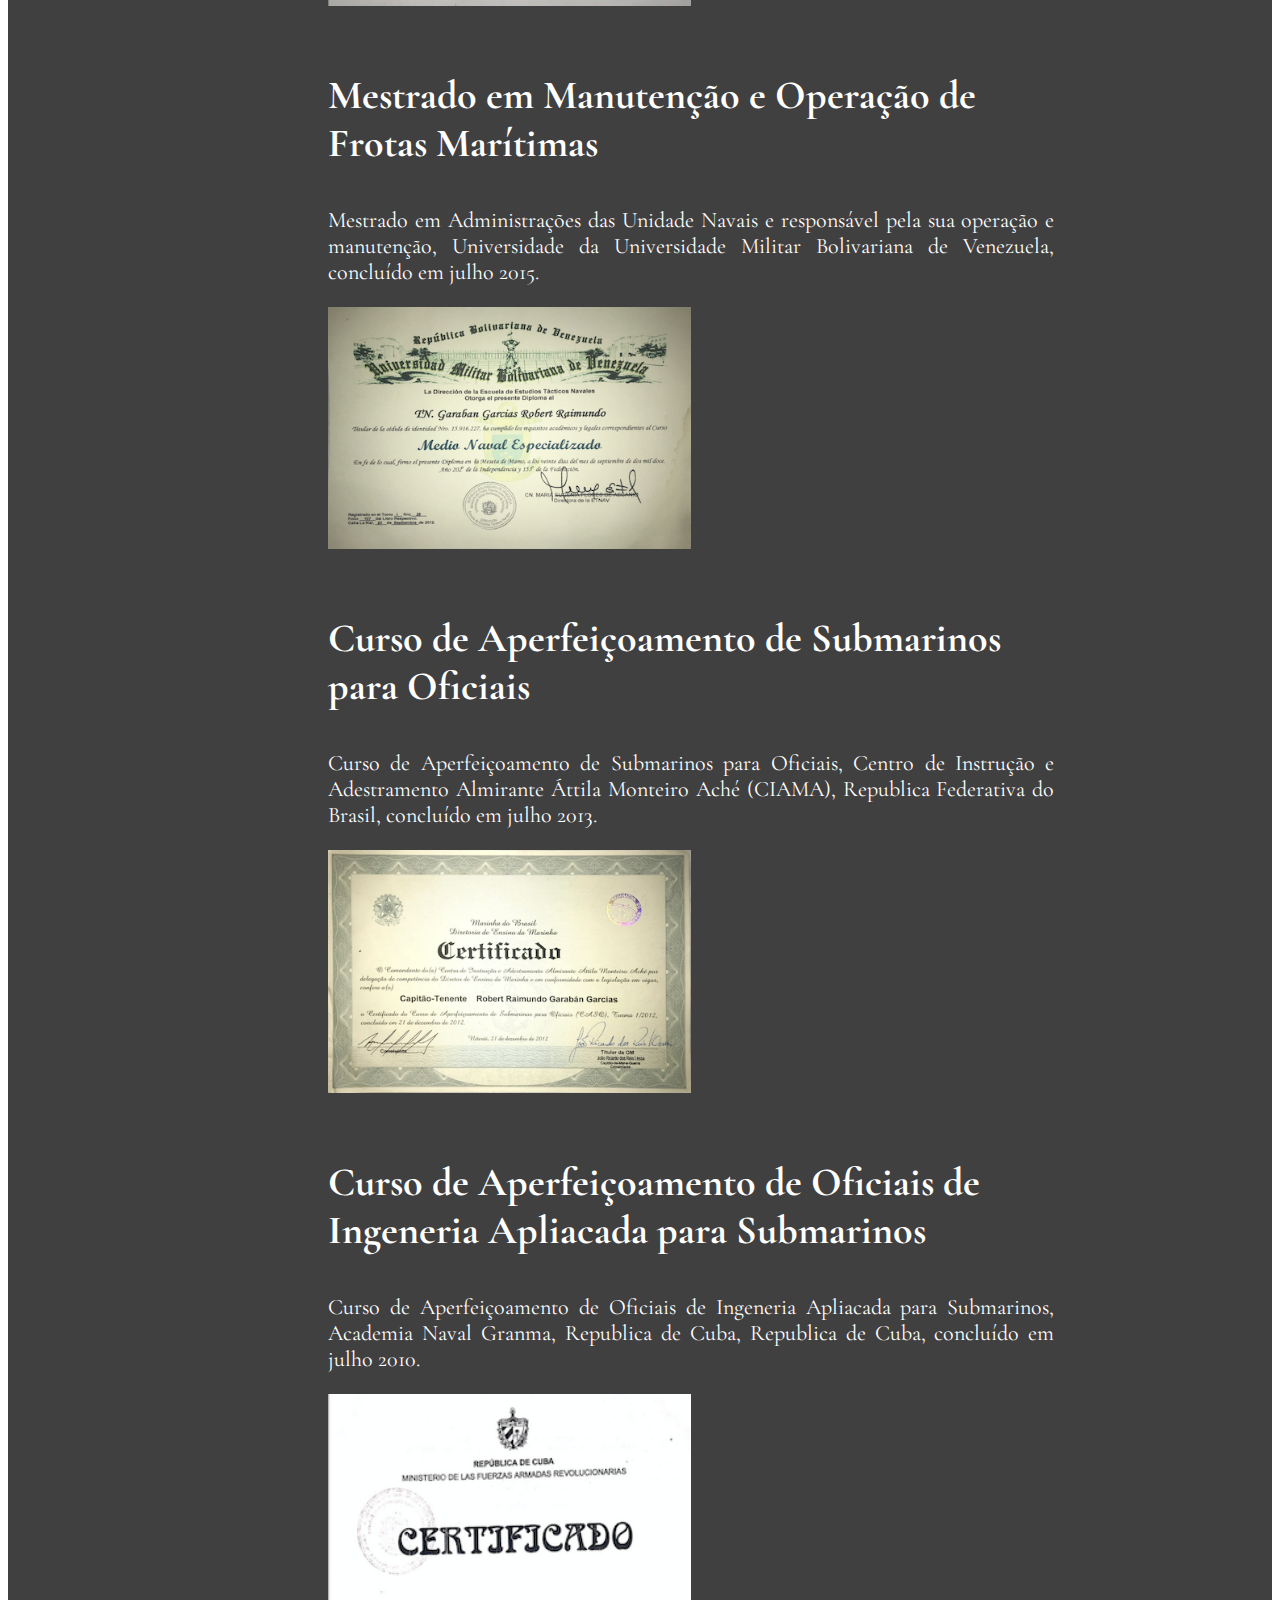
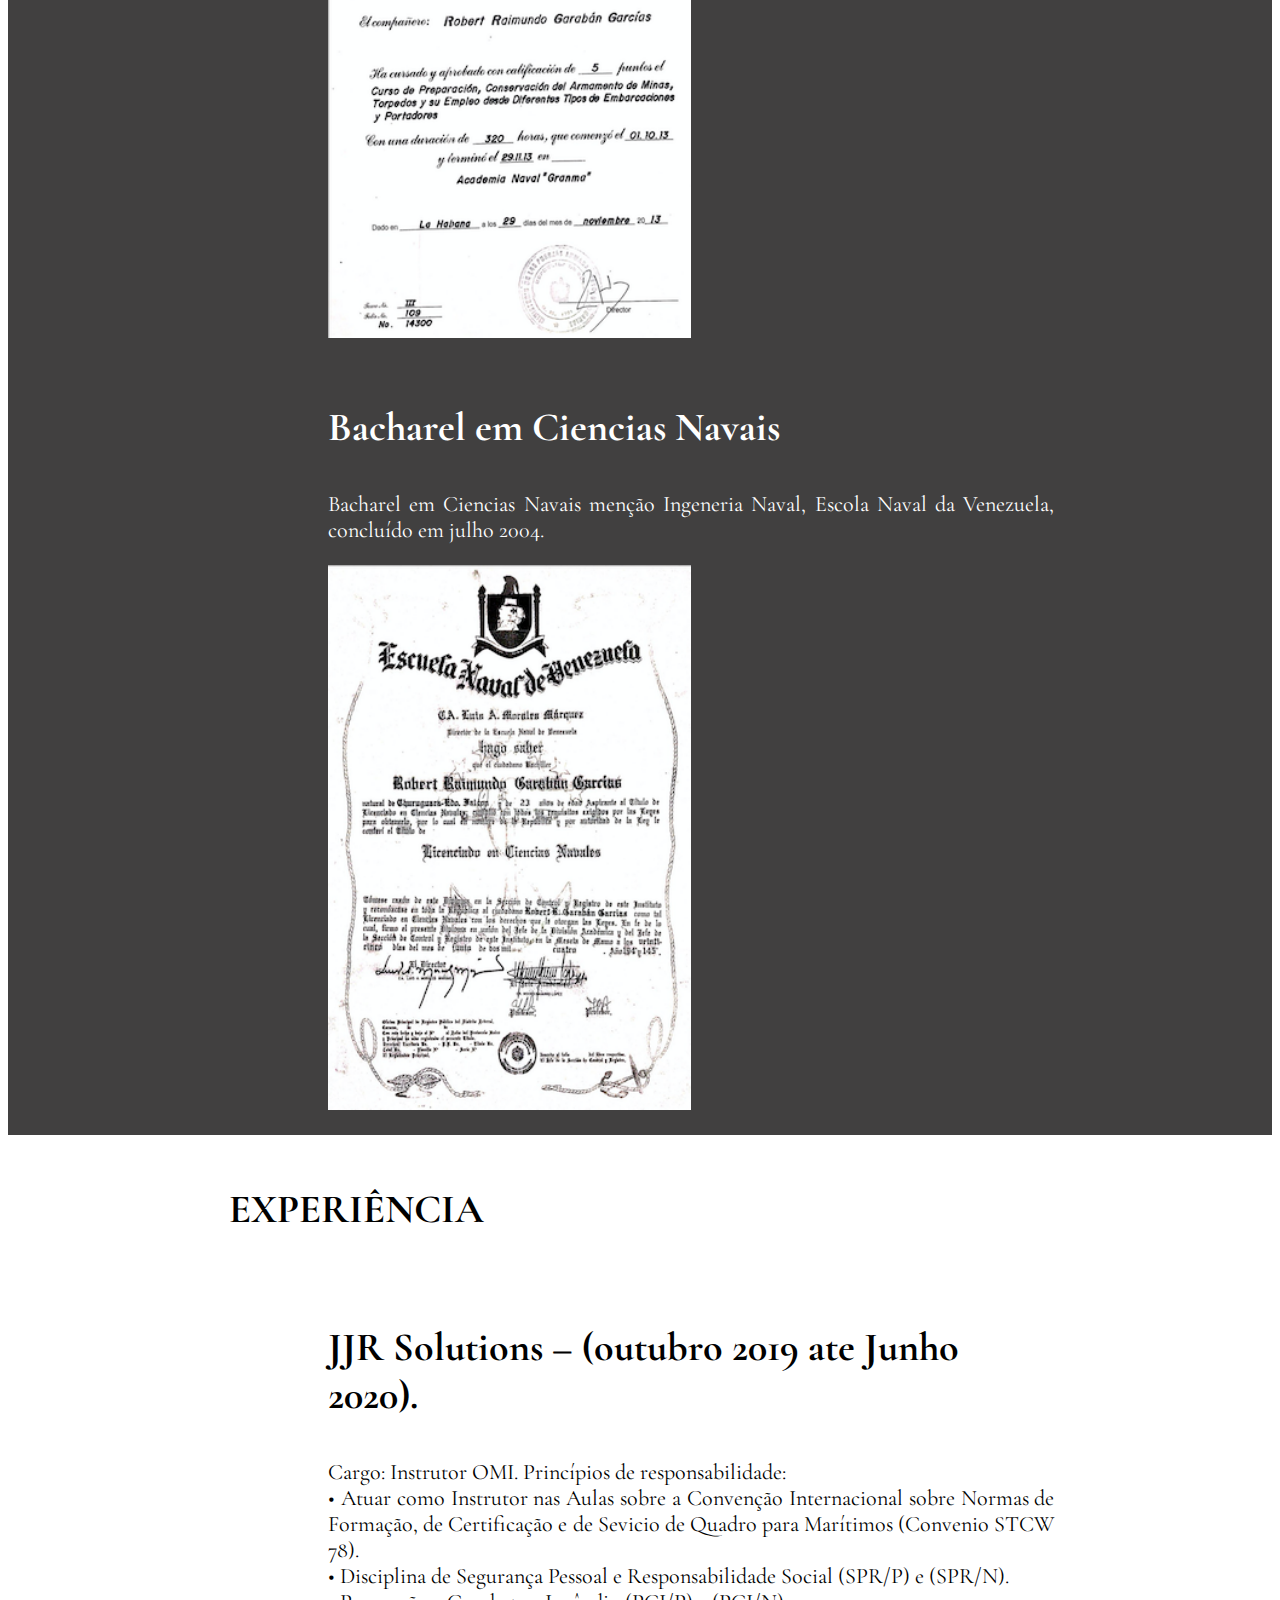
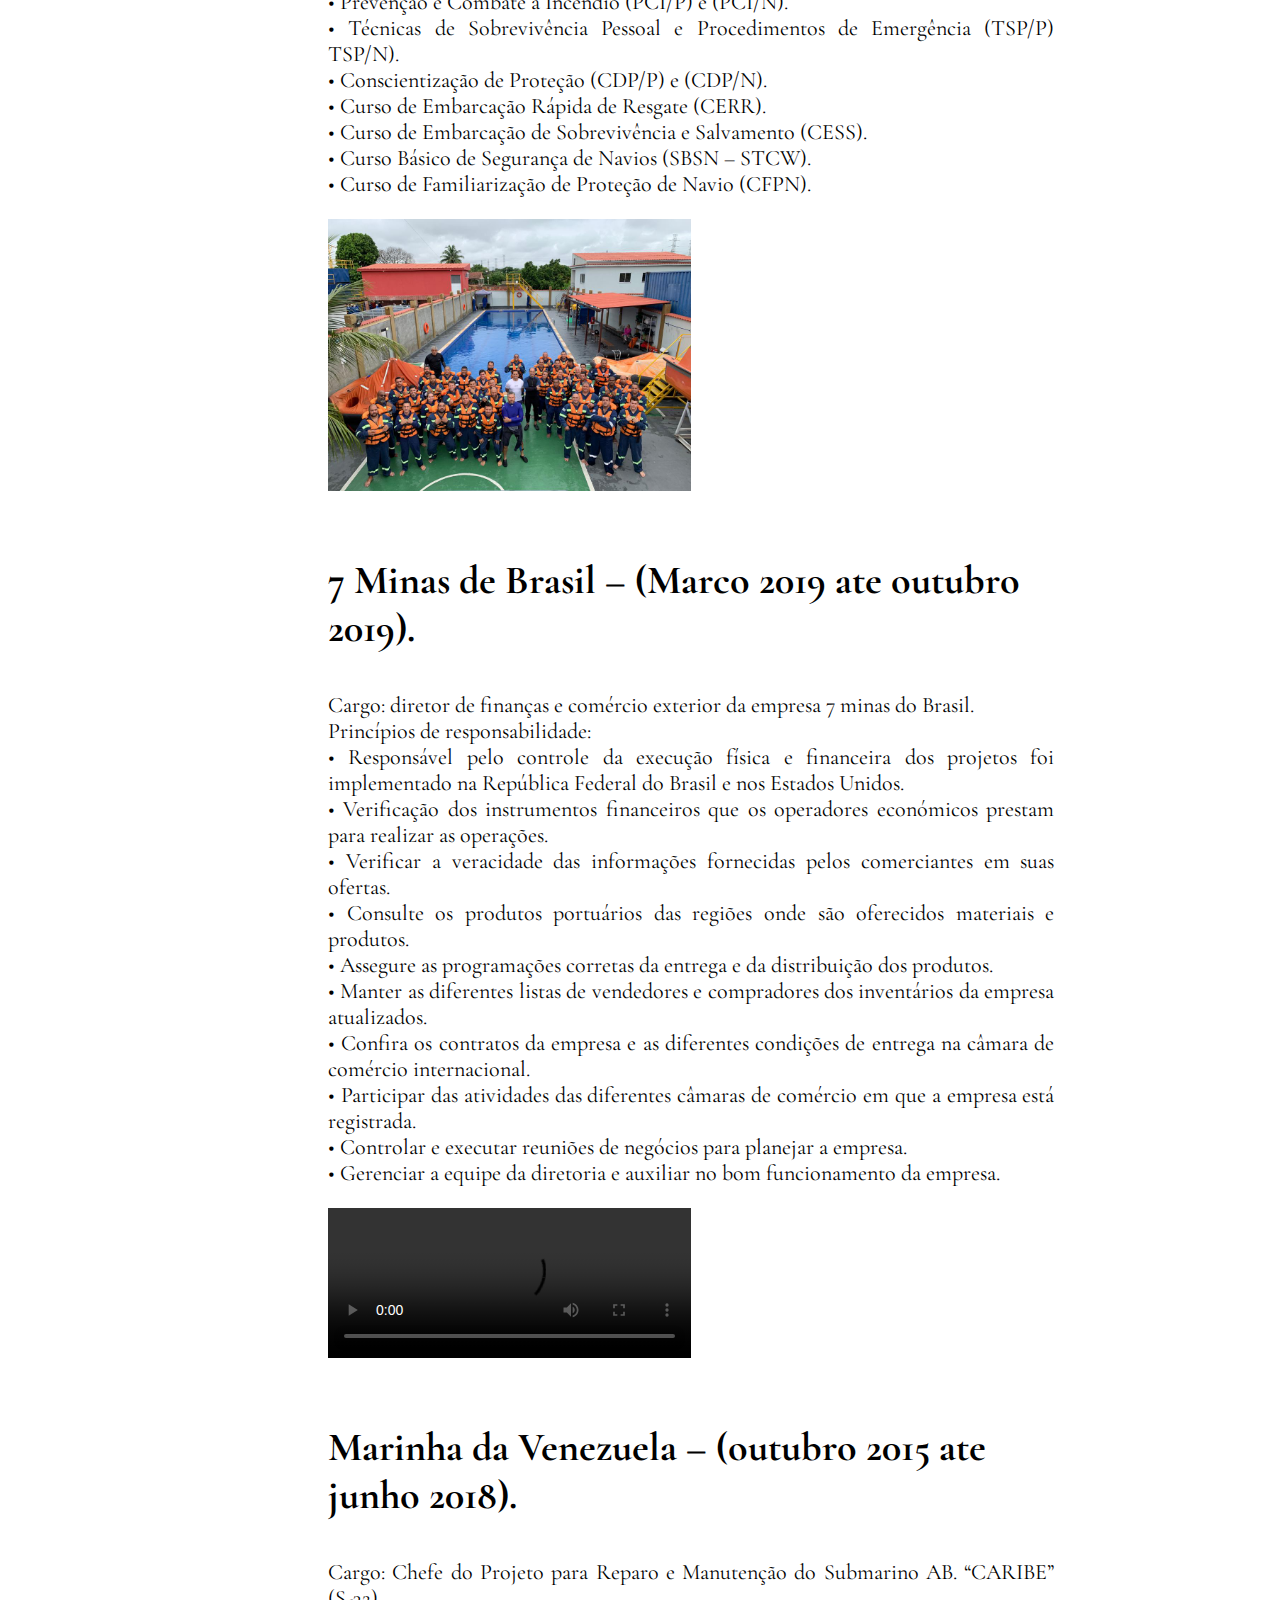
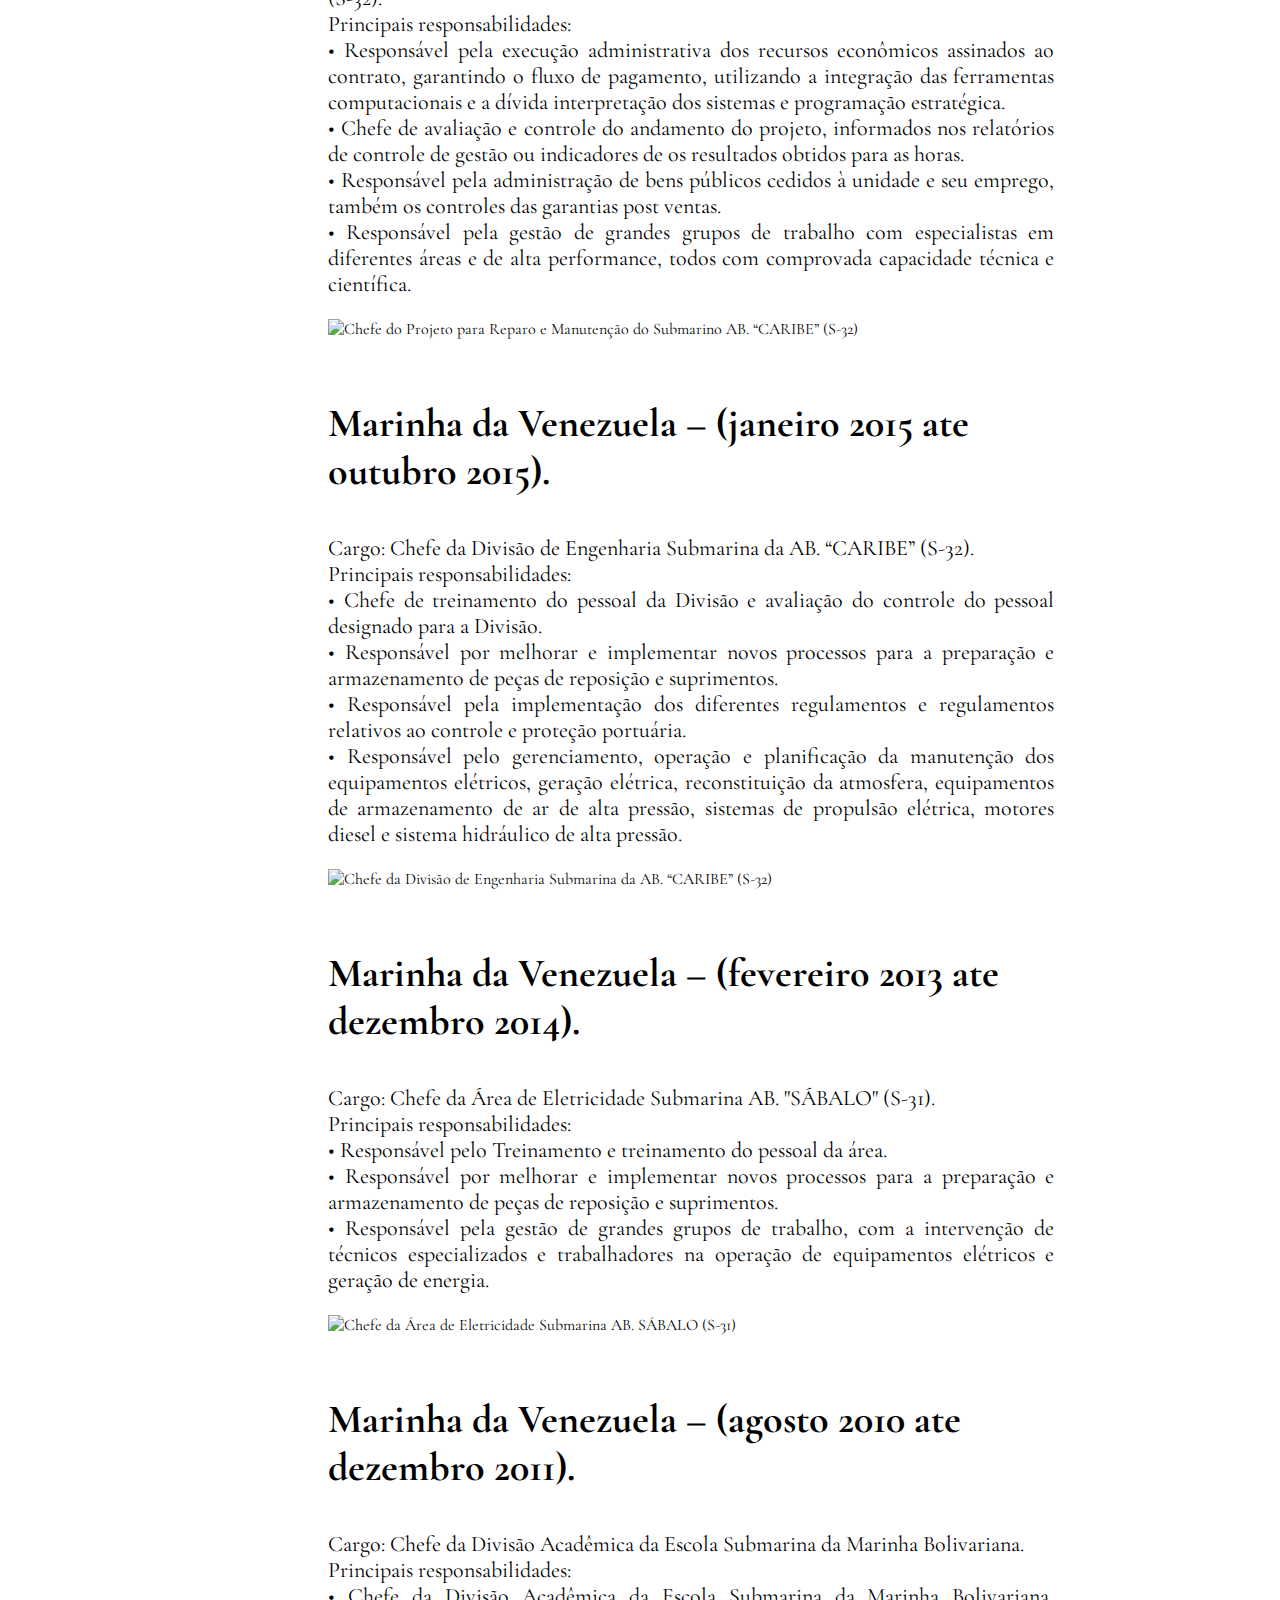
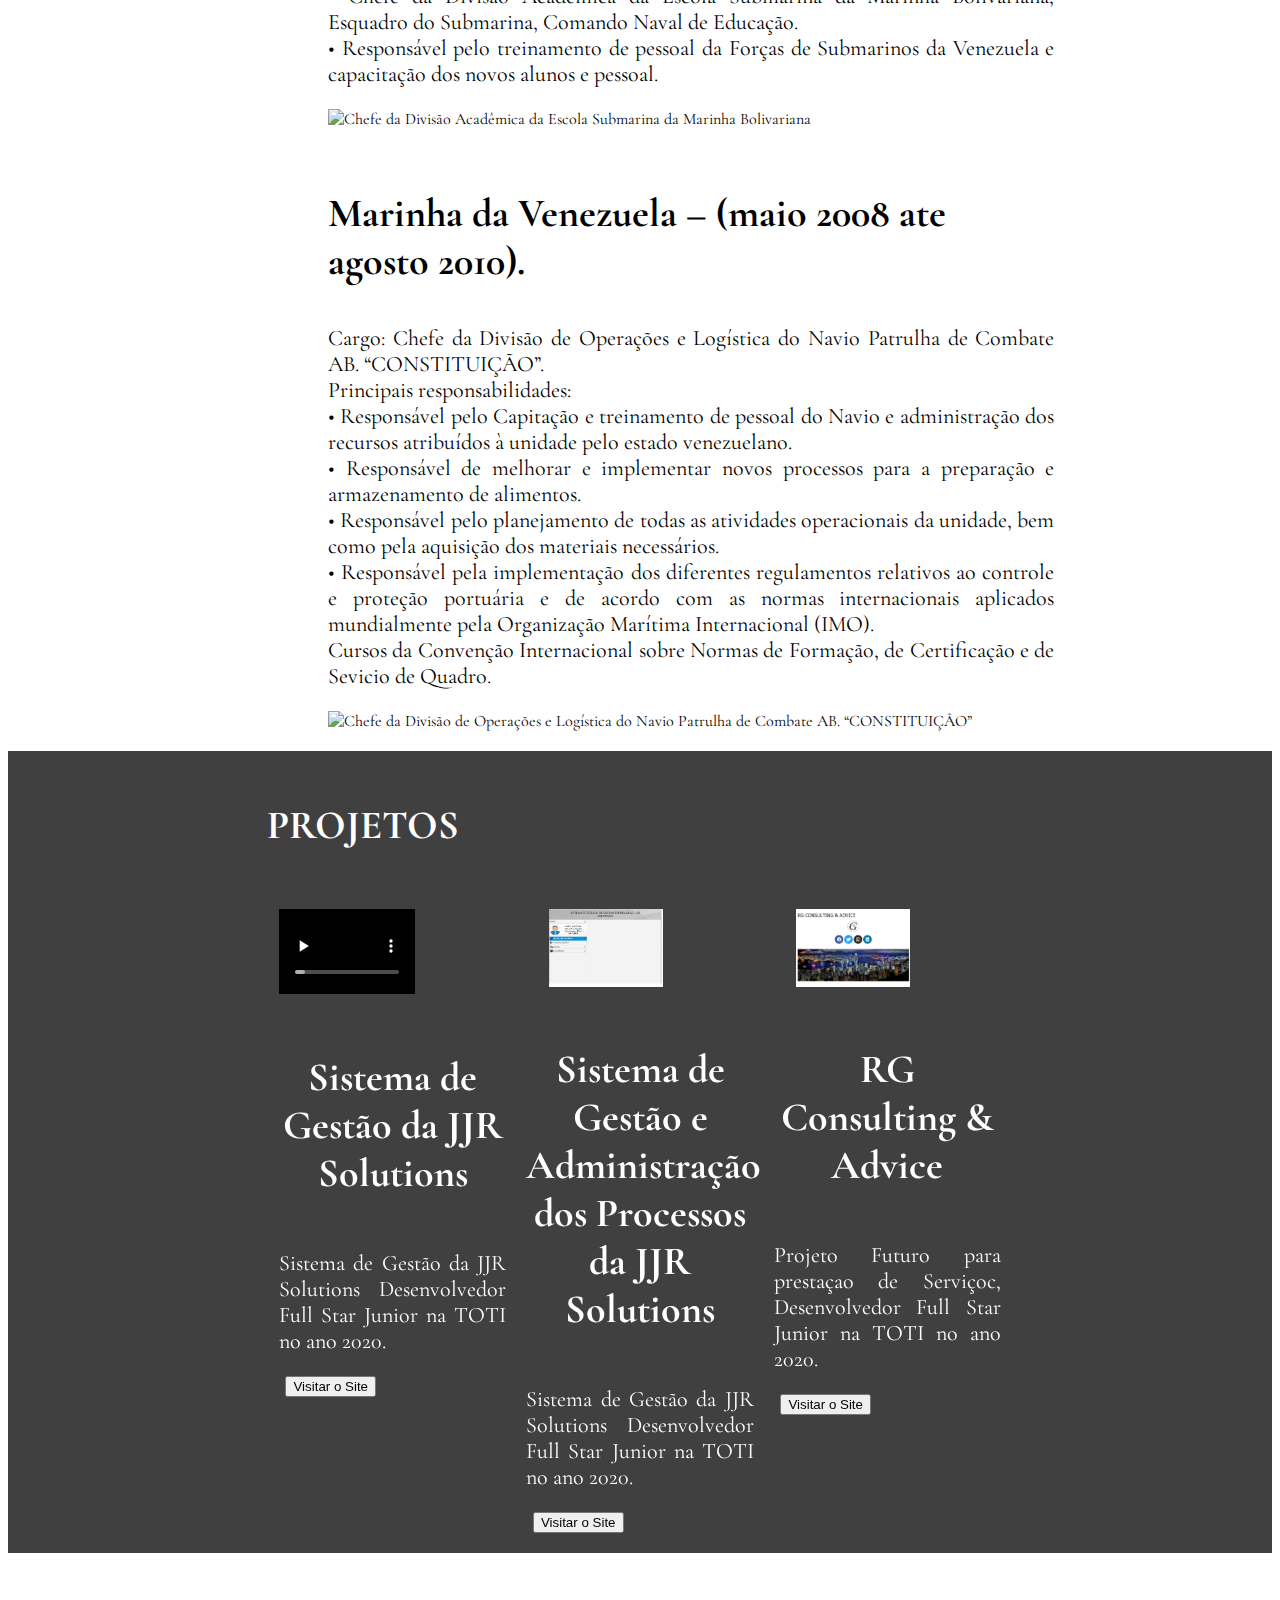
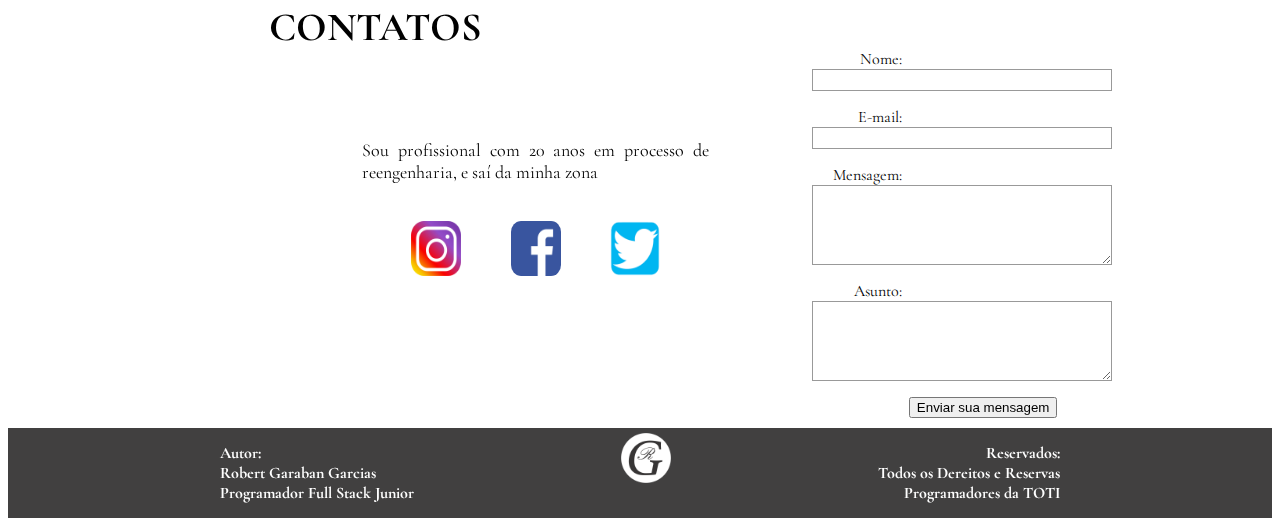
==== commit a3f1c1c4: "Update index.html" ====
--- a/index.html
+++ b/index.html
@@ -19,11 +19,11 @@
             
             <div class="hnav">
                 <nav>
-                <a href="1" class="Activa" > APRESENTAÇÃO</a>
-                <a href="2" class="Activa"> FORMAÇÃO</a>
-                <a href="2" class="Activa"> EXPERIÊNCIA</a>
-                <a href="2" class="Activa"> PROJETOS</a>
-                <a href="2" class="Activa"> FALE COMIGO</a>
+                <a href="CV.html#APRESENTAÇÃO" class="Activa">APRESENTAÇÃO</a>
+                <a href="CV.html#FORMAÇÃO" class="Activa"> FORMAÇÃO</a>
+                <a href="CV.html#EXPERIÊNCIA" class="Activa"> EXPERIÊNCIA</a>
+                <a href="CV.html#PROJETOS" class="Activa"> PROJETOS</a>
+                <a href="CV.html#FALE COMIGO" class="Activa"> FALE COMIGO</a>
                 </div>
 
             </nav>   
@@ -47,9 +47,9 @@
                 </div>
                 <div class="redest">
 
-                    <img class="Git" src="GitHub.png" title="GitHub" >
-                    <img class="Link" src="Linkedin.png" title="Linkedin" >
-                    <img class="Consulting" src="Consultin-rg.png" title="Consulting-rg" >
+                    <a href="https://github.com/Robertgaraban" target="blank"><img class="Git" src="GitHub.png" title="GitHub"></a>
+                    <a href="https://www.linkedin.com/in/robertgaraban/" target="blank"><img class="Link" src="Linkedin.png" title="Linkedin"></a>
+                    <a href="http://www.consulting-rg.com/" target="blank"><img class="Consulting" src="Consultin-rg.png" title="Consulting-rg"></a>
 
                 </div>
             
@@ -57,7 +57,7 @@
             <article class="ladoderecho">
                                
                 <div class="textoCV">
-                    <h2> Robert Garabán Garcías </h2>
+                    <h2><a name="APRESENTAÇÃO"></a> Robert Garabán Garcías </h2>
                     <h3> Desenvolvedor Full Stack Junior </h3>
                     <p>
                         Sou profissional com 20 anos de experiência na área de engenharia, atualmente moro no Rio de janeiro Brasil, estou 
@@ -73,7 +73,7 @@
 
         <div class='FORMAÇÃO'>
 
-            <h3 class="formacao111"> FORMAÇÃO </h3>
+            <h3 class="formacao111"><a name="FORMAÇÃO"></a> FORMAÇÃO </h3>
             
                 <div class="for1">
                 
@@ -83,7 +83,7 @@
                             Desenvolvedor Full Star Junior na TOTI no ano 2020.
                         </p>
                         
-                        <img src="velezuelan-foot.jpg" title="Culinaria Venezolana" >
+                        <img src="velezuelan-foot.jpg" title="Desenvolvedor Full Star Junior na TOTI" >
                 
                 </div>
                 <div class="for1">
@@ -95,7 +95,7 @@
                             agosto 2018.
                         </p>
                         
-                        <img src="4robertgaraban.png" title="Culinaria Venezolana" >
+                        <img src="4robertgaraban.png" title="Tecnólogo em Gerenciamento de Negócios Internacionais" >
                 
                 </div>
                 <div class="for1">
@@ -107,7 +107,7 @@
                             Venezuela, concluído em julho 2017.
                         </p>
                         
-                        <img src="2robertgaraban.png" title="Culinaria Venezolana" >
+                        <img src="2robertgaraban.png" title="Mestrado em Manutenção e Operação de Frotas Marítimas" >
                 
                 </div>
                 <div class="for1">
@@ -119,7 +119,7 @@
                              Universidade Militar Bolivariana de Venezuela, concluído em julho 2015.
                         </p>
                         
-                        <img src="5robertgaraban.png" title="Culinaria Venezolana" >
+                        <img src="5robertgaraban.png" title="Mestrado em Manutenção e Operação de Frotas Marítimas" >
                 
                 </div>
                 <div class="for1">
@@ -131,7 +131,7 @@
                             Monteiro Aché (CIAMA), Republica Federativa do Brasil, concluído em julho 2013.
                         </p>
                         
-                        <img src="3robertgaraban.png" title="Culinaria Venezolana" >
+                        <img src="3robertgaraban.png" title="Curso de Aperfeiçoamento de Submarinos para Oficiais" >
                 
                 </div>
                 <div class="for1">
@@ -143,7 +143,7 @@
                              Republica de Cuba, concluído em julho 2010.
                         </p>
                         
-                        <img src="6robertgaraban.png" title="Culinaria Venezolana" >
+                        <img src="6robertgaraban.png" title="Curso de Aperfeiçoamento de Oficiais de Ingeneria Apliacada para Submarinos" >
                 
                 </div>
                 <div class="for1">
@@ -154,7 +154,7 @@
                             Bacharel em Ciencias Navais menção Ingeneria Naval, Escola Naval da Venezuela, concluído em julho 2004.
                         </p>
                         
-                        <img src="1robertgaraban.png" title="Culinaria Venezolana" >
+                        <img src="1robertgaraban.png" title="Bacharel em Ciencias Navais" >
                 
                 </div>
             
@@ -164,7 +164,7 @@
 
         <div class='EXPERIÊNCIA'>
 
-            <h3 class="EXPERIÊNCIA111"> EXPERIÊNCIA </h3>
+            <h3 class="EXPERIÊNCIA111"><a name="EXPERIÊNCIA"></a> EXPERIÊNCIA </h3>
             
                 <div class="EXPERIÊNCIA-1">
                 
@@ -217,7 +217,7 @@
                 </div>
                 <div class="EXPERIÊNCIA-1">
                 
-                    <h3 class="EXPERIÊNCIA-110"> Marinha da Venezuela – (outubro 2015 ate junho 2018). <br>
+                    <h3 class="EXPERIÊNCIA-110"> Marinha da Venezuela – (outubro 2015 ate junho 2018). </h3>
                     
                         <p class="EXPERIÊNCIA-120">
                             Cargo: Chefe do Projeto para Reparo e Manutenção do Submarino AB. “CARIBE” (S-32).<br>
@@ -270,410 +270,7 @@
                         trabalhadores na operação de equipamentos elétricos e geração de energia.<br>
                         </p>
                         
-                        <img src="IMG_2317.jpg" title="Chefe da Área de Eletricidade Submarina AB. "SÁBALO" (S-31)" >
-                
-                </div>
-                <div class="EXPERIÊNCIA-1">
-                
-                    <h3 class="EXPERIÊNCIA-110">  Marinha da Venezuela – (agosto 2010 ate dezembro 2011). </h3>
-                    
-                        <p class="EXPERIÊNCIA-120">  
-                            Cargo: Chefe da Divisão Acadêmica da Escola Submarina da Marinha Bolivariana.<br>
-                            Principais responsabilidades:<br>
-                            • Chefe da Divisão Acadêmica da Escola Submarina da Marinha Bolivariana, Esquadro do Submarina, Comando
-                            Naval de Educação.<br>
-                            • Responsável pelo treinamento de pessoal da Forças de Submarinos da Venezuela e capacitação dos novos
-                            alunos e pessoal.<br>
-                        </p>
-                        
-                        <img src="IMG_7611.jpg" title="Chefe da Divisão Acadêmica da Escola Submarina da Marinha Bolivariana" >
-                
-                </div>
-                <div class="EXPERIÊNCIA-1">
-                
-                    <h3 class="EXPERIÊNCIA-110">  Marinha da Venezuela – (maio 2008 ate agosto 2010). </h3>
-                    
-                        <p class="EXPERIÊNCIA-120">  
-                            Cargo: Chefe da Divisão de Operações e Logística do Navio Patrulha de Combate AB. “CONSTITUIÇÃO”.<br>
-                            Principais responsabilidades:<br>
-                            • Responsável pelo Capitação e treinamento de pessoal do Navio e administração dos recursos atribuídos à
-                            unidade pelo estado venezuelano.<br>
-                            • Responsável de melhorar e implementar novos processos para a preparação e armazenamento de alimentos.<br>
-                            • Responsável pelo planejamento de todas as atividades operacionais da unidade, bem como pela aquisição dos
-                            materiais necessários.<br>
-                            • Responsável pela implementação dos diferentes regulamentos relativos ao controle e proteção portuária e de
-                            acordo com as normas internacionais aplicados mundialmente pela Organização Marítima Internacional (IMO).<br>
-                            Cursos da Convenção Internacional sobre Normas de Formação, de Certificação e de Sevicio de Quadro.<br>
-                        </p>
-                        
-                        <img src="PHOT0102.jpg" title="Chefe da Divisão de Operações e Logística do Navio Patrulha de Combate AB. “CONSTITUIÇÃO”" >
-                
-                </div>
-        </div>
-                
-        <div class="PROJETOS">
-
-                <div class="tituloPROJETOS">
-
-                    <h3 class="PROJETOS111"> PROJETOS </h3>
-
-                </div>
-                    
-                <div class="agrupamentopPROJETOS">
-
-                    <div class="PROJETOS1">
-                        
-                        <th>
-                            <video controls width="60%" height="60%" >
-                            <source src="1-Aula Inicial.mp4" type="video/mp4">
-                            </video>
-                        </th>
-
-                        <h4 class="PROJETOS101"> Sistema de Gestão da JJR Solutions </h4>
-                            
-                            <p class="PROJETOS211">
-                                Sistema de Gestão da JJR Solutions Desenvolvedor Full Star Junior na TOTI no ano 2020.
-                            </p>
-                                
-                        
-                        
-                
-                    </div>
-
-                    <div class="PROJETOS1">
-                        
-                        <img src="SistemaJJR.png" title="Sistema de Gestão da JJR Solutions" >
-
-                        <h4 class="PROJETOS101"> Sistema de Gestão da JJR Solutions </h4>
-                            
-                            <p class="PROJETOS211">
-                                Sistema de Gestão da JJR Solutions Desenvolvedor Full Star Junior na TOTI no ano 2020.
-                            </p>
-                                
-                        
-                        
-                
-                    </div>
-
-                    <div class="PROJETOS1">
-                        
-                        <img src="Consultin-rg1.png" title="RG Consulting & Advice" >
-
-                        <h4 class="PROJETOS101"> RG Consulting & Advice </h4>
-                            
-                            <p class="PROJETOS211">
-                                Projeto Futuro para prestaçao de Serviçoc, Desenvolvedor Full Star Junior na TOTI no ano 2020.
-                            </p>
-                                
-                        
-                        
-                
-                    </div>
-                    
-                </div>
-
-        </div>
-
-        <div class="CONTATO">
-            
-            <div class="CONTATOS1titulo">
-
-                <h3 class="CONTATOS111"> CONTATOS </h3>
-
-            </div>    
-                       
-            <div class="CONTATOS2conteido"></div>
-            
-                <div class="ladoizquierdocontato">
-        
-                    <div>
-                        <p>
-                        Sou profissional com 20 anos 
-                        em processo de reengenharia,  
-                        e saí da minha zona
-                        </p>
-                    </div>
-                    <div>
-                        <img class="Git" src="logo-instagram.png" title="Instegram" >
-                        <img class="Link" src="Facebook.png" title="Facebook" >
-                        <img class="Consulting" src="Twitter-logo.png" title="Twitter" >
-                    </div>
-        
-                </div>
-                    
-<!DOCTYPE html>
-<html lang="pt-br">
-    <head>
-        <title> Robert Garaban Garcias</title>
-        <link rel="stylesheet"; href="style.css" />
-        <meta charset="utf-8">
-        <meta name="viewport" content="width=divice-width, initial-scale=1.0">
-        <link href="https://fonts.googleapis.com/css2?family=Cormorant+Garamond:ital,wght@0,300;0,400;0,500;0,600;0,700;1,300;1,400;1,500;1,600;1,700&display=swap" rel="stylesheet">>
-        
-    </head>
-    <body>
-        <header>
-           
-            <div class="header">
-
-                <img src="robert.JPEG" title="Robert Garaban Garcias">               
-            
-            </div>
-            
-            <div class="hnav">
-                <nav>
-                <a href="CV.html#APRESENTAÇÃO" class="Activa">APRESENTAÇÃO</a>
-                <a href="CV.html#FORMAÇÃO" class="Activa"> FORMAÇÃO</a>
-                <a href="CV.html#EXPERIÊNCIA" class="Activa"> EXPERIÊNCIA</a>
-                <a href="CV.html#PROJETOS" class="Activa"> PROJETOS</a>
-                <a href="CV.html#FALE COMIGO" class="Activa"> FALE COMIGO</a>
-                </div>
-
-            </nav>   
-            </div>
-            
-        </header>
-        <header1 class="img">
-            
-            <img src="Head-RG.JPEG" title="Robert Garaban Garcias" >
-            
-        </header1>
-
-        <div class='APRESENTAÇÃO'>
-
-            <article class="ladoizquierdo">
-                               
-                <div class="fotorobert">
-
-                    <img src="robert.JPEG" title="Robert Garaban Garcias" >
-
-                </div>
-                <div class="redest">
-
-                    <a href="https://github.com/Robertgaraban" target="blank"><img class="Git" src="GitHub.png" title="GitHub"></a>
-                    <a href="https://www.linkedin.com/in/robertgaraban/" target="blank"><img class="Link" src="Linkedin.png" title="Linkedin"></a>
-                    <a href="http://www.consulting-rg.com/" target="blank"><img class="Consulting" src="Consultin-rg.png" title="Consulting-rg"></a>
-
-                </div>
-            
-            </article>
-            <article class="ladoderecho">
-                               
-                <div class="textoCV">
-                    <h2><a name="APRESENTAÇÃO"></a> Robert Garabán Garcías </h2>
-                    <h3> Desenvolvedor Full Stack Junior </h3>
-                    <p>
-                        Sou profissional com 20 anos de experiência na área de engenharia, atualmente moro no Rio de janeiro Brasil, estou 
-                        em processo de reengenharia, evolução e adaptação, com grande expectativa e saí da minha zona de conforto e estou 
-                        entrando no O escopo fornece tecnologia e desenvolvimento de sistemas, uma ferramenta vital em um mundo global com 
-                        tecnologias como 5G, indústria 4.0 e Sustentabilidade.
-                    </p>
-                </div>
-            
-            </article>
-            
-        </div>
-
-        <div class='FORMAÇÃO'>
-
-            <h3 class="formacao111"><a name="FORMAÇÃO"></a> FORMAÇÃO </h3>
-            
-                <div class="for1">
-                
-                    <h3 class="formacao1"> Desenvolvedor Full Star Junior na TOTI </h3>
-                    
-                        <p class="formacao11">
-                            Desenvolvedor Full Star Junior na TOTI no ano 2020.
-                        </p>
-                        
-                        <img src="velezuelan-foot.jpg" title="Culinaria Venezolana" >
-                
-                </div>
-                <div class="for1">
-                
-                    <h3 class="formacao1"> Tecnólogo em Gerenciamento de Negócios Internacionais </h3>
-                    
-                        <p class="formacao11">
-                            Tecnólogo em Gerenciamento de Negócios Internacionais da Universidade José Antônio Paez, concluído em
-                            agosto 2018.
-                        </p>
-                        
-                        <img src="4robertgaraban.png" title="Culinaria Venezolana" >
-                
-                </div>
-                <div class="for1">
-                
-                    <h3 class="formacao1"> Mestrado em Manutenção e Operação de Frotas Marítimas </h3>
-                    
-                        <p class="formacao11">
-                            Mestrado em Manutenção e Operação de Frotas Marítimas, Universidade da Universidade Militar Bolivariana de
-                            Venezuela, concluído em julho 2017.
-                        </p>
-                        
-                        <img src="2robertgaraban.png" title="Culinaria Venezolana" >
-                
-                </div>
-                <div class="for1">
-                
-                    <h3 class="formacao1"> Mestrado em Manutenção e Operação de Frotas Marítimas </h3>
-                    
-                        <p class="formacao11">
-                            Mestrado em Administrações das Unidade Navais e responsável pela sua operação e manutenção, Universidade da
-                             Universidade Militar Bolivariana de Venezuela, concluído em julho 2015.
-                        </p>
-                        
-                        <img src="5robertgaraban.png" title="Culinaria Venezolana" >
-                
-                </div>
-                <div class="for1">
-                
-                    <h3 class="formacao1"> Curso de Aperfeiçoamento de Submarinos para Oficiais </h3>
-                    
-                        <p class="formacao11">
-                            Curso de Aperfeiçoamento de Submarinos para Oficiais, Centro de Instrução e Adestramento Almirante Áttila 
-                            Monteiro Aché (CIAMA), Republica Federativa do Brasil, concluído em julho 2013.
-                        </p>
-                        
-                        <img src="3robertgaraban.png" title="Culinaria Venezolana" >
-                
-                </div>
-                <div class="for1">
-                
-                    <h3 class="formacao1"> Curso de Aperfeiçoamento de Oficiais de Ingeneria Apliacada para Submarinos </h3>
-                    
-                        <p class="formacao11">
-                            Curso de Aperfeiçoamento de Oficiais de Ingeneria Apliacada para Submarinos, Academia Naval Granma, Republica de Cuba,
-                             Republica de Cuba, concluído em julho 2010.
-                        </p>
-                        
-                        <img src="6robertgaraban.png" title="Culinaria Venezolana" >
-                
-                </div>
-                <div class="for1">
-                
-                    <h3 class="formacao1"> Bacharel em Ciencias Navais </h3>
-                    
-                        <p class="formacao11">
-                            Bacharel em Ciencias Navais menção Ingeneria Naval, Escola Naval da Venezuela, concluído em julho 2004.
-                        </p>
-                        
-                        <img src="1robertgaraban.png" title="Culinaria Venezolana" >
-                
-                </div>
-            
-            
-        </div>    
-            
-
-        <div class='EXPERIÊNCIA'>
-
-            <h3 class="EXPERIÊNCIA111"><a name="EXPERIÊNCIA"></a> EXPERIÊNCIA </h3>
-            
-                <div class="EXPERIÊNCIA-1">
-                
-                    <h3 class="EXPERIÊNCIA-110"> JJR Solutions – (outubro 2019 ate Junho 2020). </h3>
-                    
-                        <p class="EXPERIÊNCIA-120">
-                            Cargo: Instrutor OMI.
-                            Princípios de responsabilidade:<br>
-                            • Atuar como Instrutor nas Aulas sobre a Convenção Internacional sobre Normas de Formação, de Certificação e de 
-                            Sevicio de Quadro para Marítimos (Convenio STCW 78).<br>
-                            • Disciplina de Segurança Pessoal e Responsabilidade Social (SPR/P) e (SPR/N).<br>
-                            • Prevenção e Combate a Incêndio (PCI/P) e (PCI/N).<br>
-                            • Técnicas de Sobrevivência Pessoal e Procedimentos de Emergência (TSP/P) TSP/N).<br>
-                            • Conscientização de Proteção (CDP/P) e (CDP/N).<br>
-                            • Curso de Embarcação Rápida de Resgate (CERR).<br>
-                            • Curso de Embarcação de Sobrevivência e Salvamento (CESS).<br>
-                            • Curso Básico de Segurança de Navios (SBSN – STCW).<br>
-                            • Curso de Familiarização de Proteção de Navio (CFPN).<br>
-                        </p>
-                        
-                        <img src="JJR.jpeg" title="JJR Solutions" >
-
-                </div>
-                <div class="EXPERIÊNCIA-1">
-                
-                    <h3 class="EXPERIÊNCIA-110"> 7 Minas de Brasil – (Marco 2019 ate outubro 2019). </h3>
-                    
-                        <p class="EXPERIÊNCIA-120">
-                            Cargo: diretor de finanças e comércio exterior da empresa 7 minas do Brasil.<br>
-                            Princípios de responsabilidade:<br>
-                            • Responsável pelo controle da execução física e financeira dos projetos foi implementado na República 
-                            Federal do Brasil e nos Estados Unidos.<br>
-                            • Verificação dos instrumentos financeiros que os operadores económicos prestam para realizar as operações.<br>
-                            • Verificar a veracidade das informações fornecidas pelos comerciantes em suas ofertas.<br>
-                            • Consulte os produtos portuários das regiões onde são oferecidos materiais e produtos.<br>
-                            • Assegure as programações corretas da entrega e da distribuição dos produtos.<br>
-                            • Manter as diferentes listas de vendedores e compradores dos inventários da empresa atualizados.<br>
-                            • Confira os contratos da empresa e as diferentes condições de entrega na câmara de comércio internacional.<br>
-                            • Participar das atividades das diferentes câmaras de comércio em que a empresa está registrada.<br>
-                            • Controlar e executar reuniões de negócios para planejar a empresa.<br>
-                            • Gerenciar a equipe da diretoria e auxiliar no bom funcionamento da empresa.<br>
-                        </p>
-                        
-                        <th>
-                            <video controls width="50%" height="50%" >
-                            <source src="7mines.mp4" type="video/mp4">
-                            </video>
-                        </th>
-                
-                </div>
-                <div class="EXPERIÊNCIA-1">
-                
-                    <h3 class="EXPERIÊNCIA-110"> Marinha da Venezuela – (outubro 2015 ate junho 2018). <br>
-                    
-                        <p class="EXPERIÊNCIA-120">
-                            Cargo: Chefe do Projeto para Reparo e Manutenção do Submarino AB. “CARIBE” (S-32).<br>
-                            Principais responsabilidades:<br>
-                            • Responsável pela execução administrativa dos recursos econômicos assinados ao contrato, garantindo o
-                            fluxo de pagamento, utilizando a integração das ferramentas computacionais e a dívida interpretação dos 
-                            sistemas e programação estratégica.<br>
-                            • Chefe de avaliação e controle do andamento do projeto, informados nos relatórios de controle de gestão 
-                            ou indicadores de os resultados obtidos para as horas.<br>
-                            • Responsável pela administração de bens públicos cedidos à unidade e seu emprego, também os controles das 
-                            garantias post ventas.<br>
-                            • Responsável pela gestão de grandes grupos de trabalho com especialistas em diferentes áreas e de alta 
-                            performance, todos com comprovada capacidade técnica e científica.<br>
-                        </p>
-                        
-                        <img src="IMG_7186.jpg" title="Chefe do Projeto para Reparo e Manutenção do Submarino AB. “CARIBE” (S-32)" >
-                
-                </div>
-                <div class="EXPERIÊNCIA-1">
-                
-                    <h3 class="EXPERIÊNCIA-110"> Marinha da Venezuela – (janeiro 2015 ate outubro 2015). </h3>
-                    
-                        <p class="EXPERIÊNCIA-120">
-                            Cargo: Chefe da Divisão de Engenharia Submarina da AB. “CARIBE” (S-32).<br>
-                            Principais responsabilidades:<br>
-                            • Chefe de treinamento do pessoal da Divisão e avaliação do controle do pessoal designado para a Divisão.<br>
-                            • Responsável por melhorar e implementar novos processos para a preparação e armazenamento de peças de
-                            reposição e suprimentos.<br>
-                            • Responsável pela implementação dos diferentes regulamentos e regulamentos relativos ao controle e proteção
-                            portuária.<br>
-                            • Responsável pelo gerenciamento, operação e planificação da manutenção dos equipamentos elétricos, geração
-                            elétrica, reconstituição da atmosfera, equipamentos de armazenamento de ar de alta pressão, sistemas de
-                            propulsão elétrica, motores diesel e sistema hidráulico de alta pressão.<br>
-                        </p>
-                        
-                        <img src="IMG_0229.jpg" title="Chefe da Divisão de Engenharia Submarina da AB. “CARIBE” (S-32)" >
-                
-                </div>
-                <div class="EXPERIÊNCIA-1">
-                
-                    <h3 class="EXPERIÊNCIA-110">  Marinha da Venezuela – (fevereiro 2013 ate dezembro 2014). </h3>
-                    
-                        <p class="EXPERIÊNCIA-120">  
-                        Cargo: Chefe da Área de Eletricidade Submarina AB. "SÁBALO" (S-31).<br>
-                        Principais responsabilidades:<br>
-                        • Responsável pelo Treinamento e treinamento do pessoal da área.<br>
-                        • Responsável por melhorar e implementar novos processos para a preparação e armazenamento de peças de
-                        reposição e suprimentos.<br>
-                        • Responsável pela gestão de grandes grupos de trabalho, com a intervenção de técnicos especializados e
-                        trabalhadores na operação de equipamentos elétricos e geração de energia.<br>
-                        </p>
-                        
-                        <img src="IMG_2317.jpg" title="Chefe da Área de Eletricidade Submarina AB. "SÁBALO" (S-31)" >
+                        <img src="IMG_2317.jpg" title="Chefe da Área de Eletricidade Submarina AB. SÁBALO (S-31)" >
                 
                 </div>
                 <div class="EXPERIÊNCIA-1">
